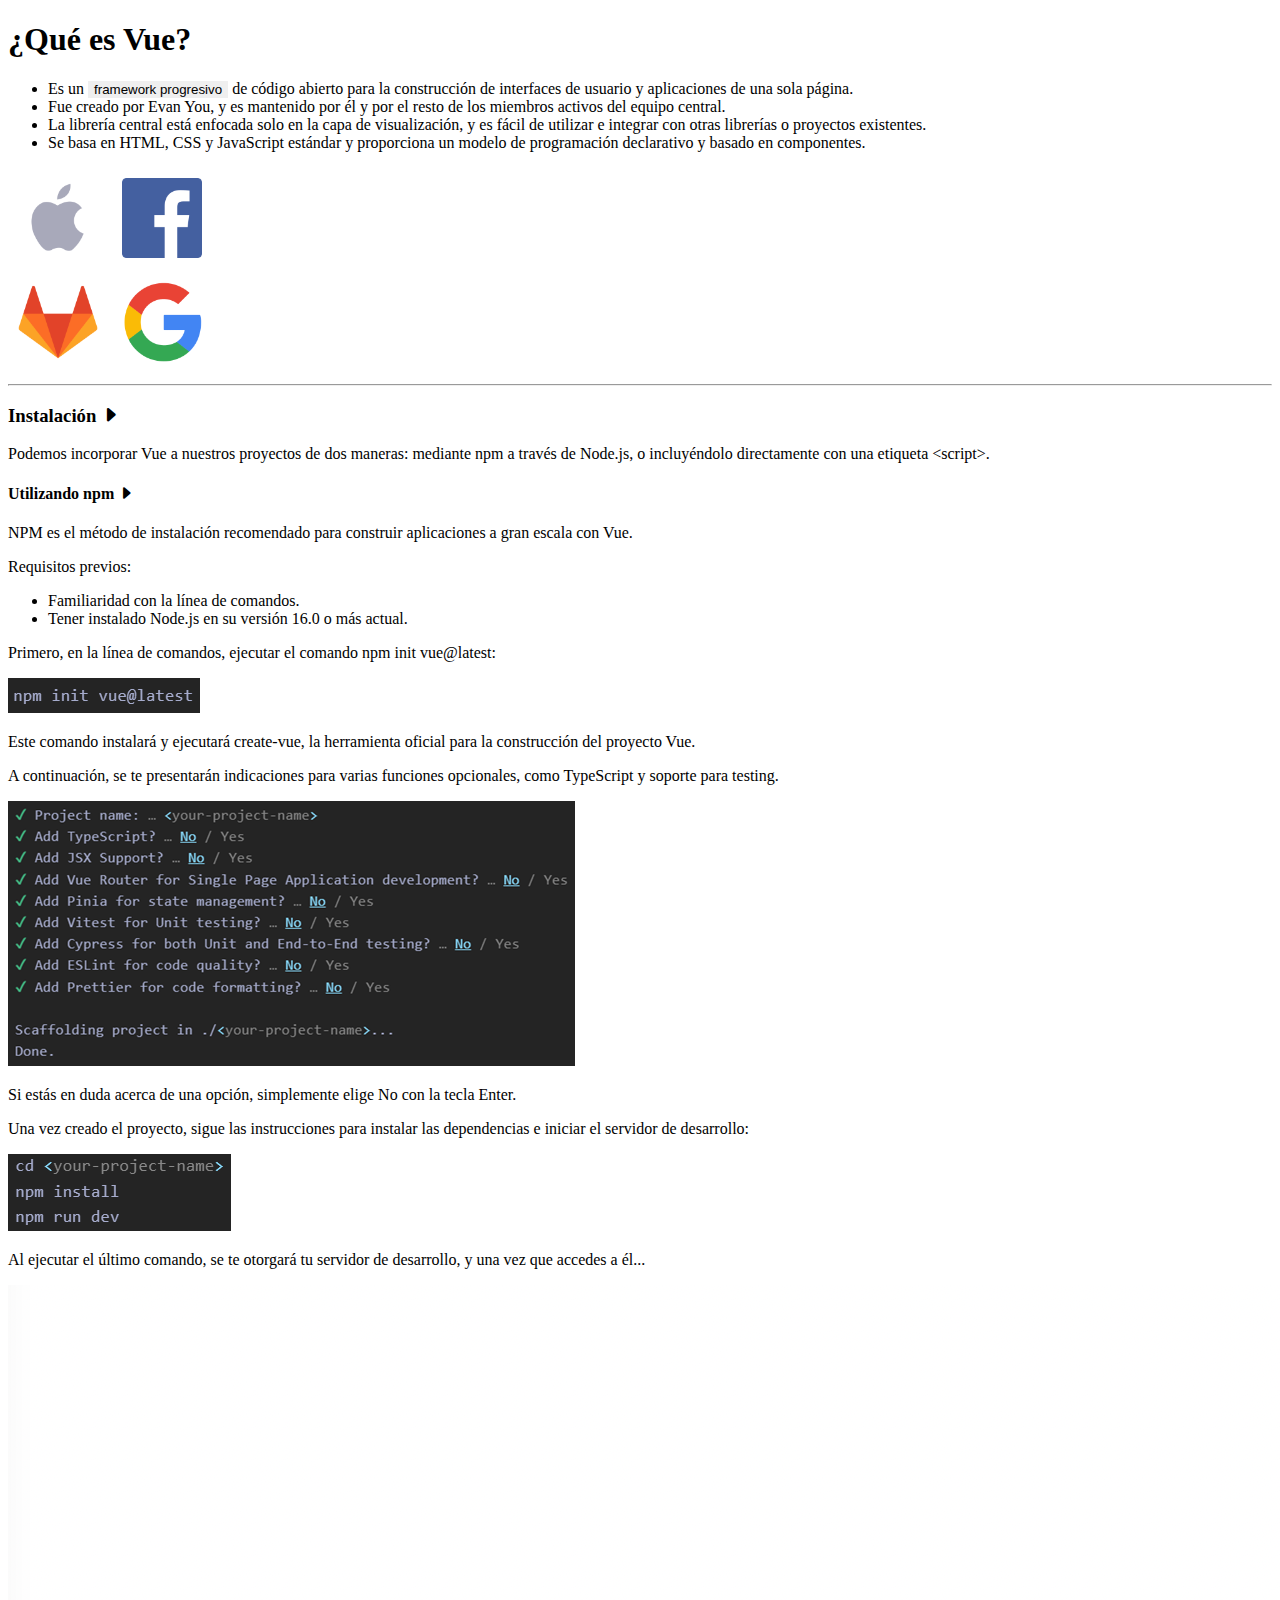
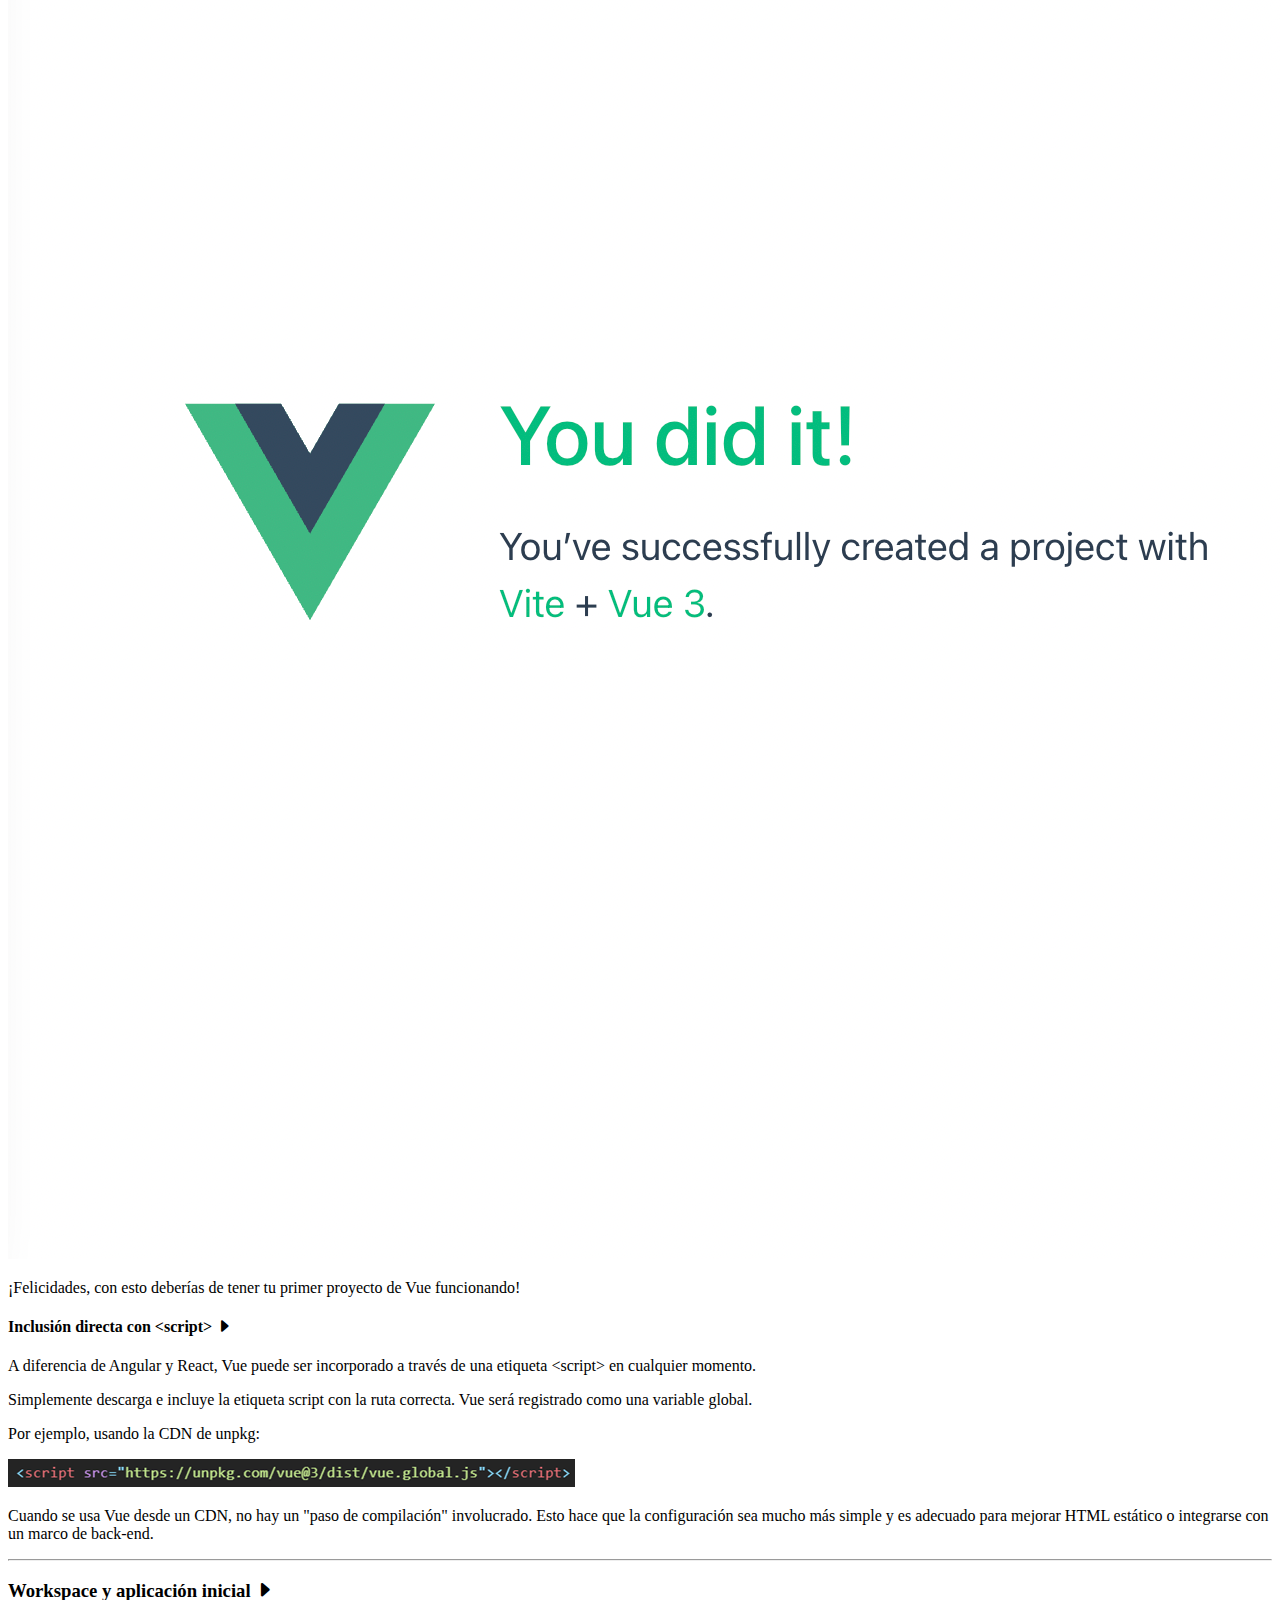
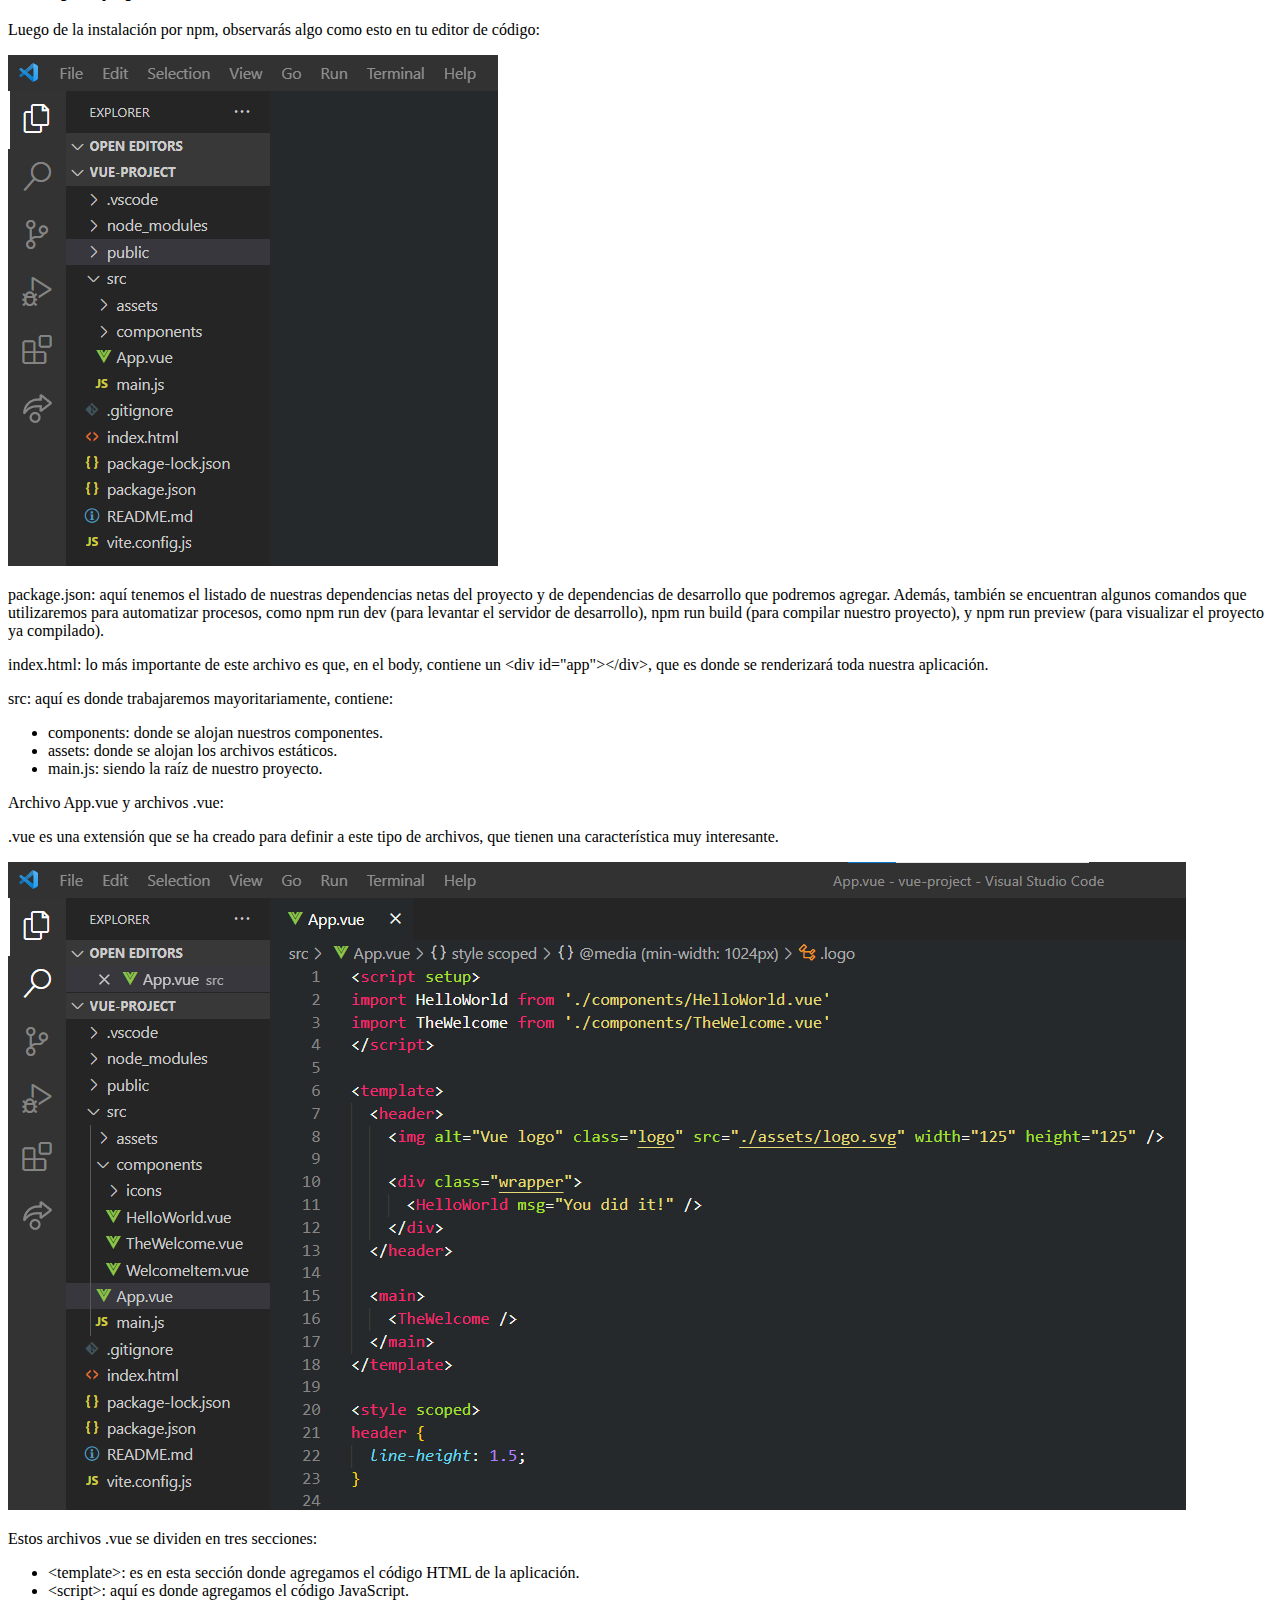
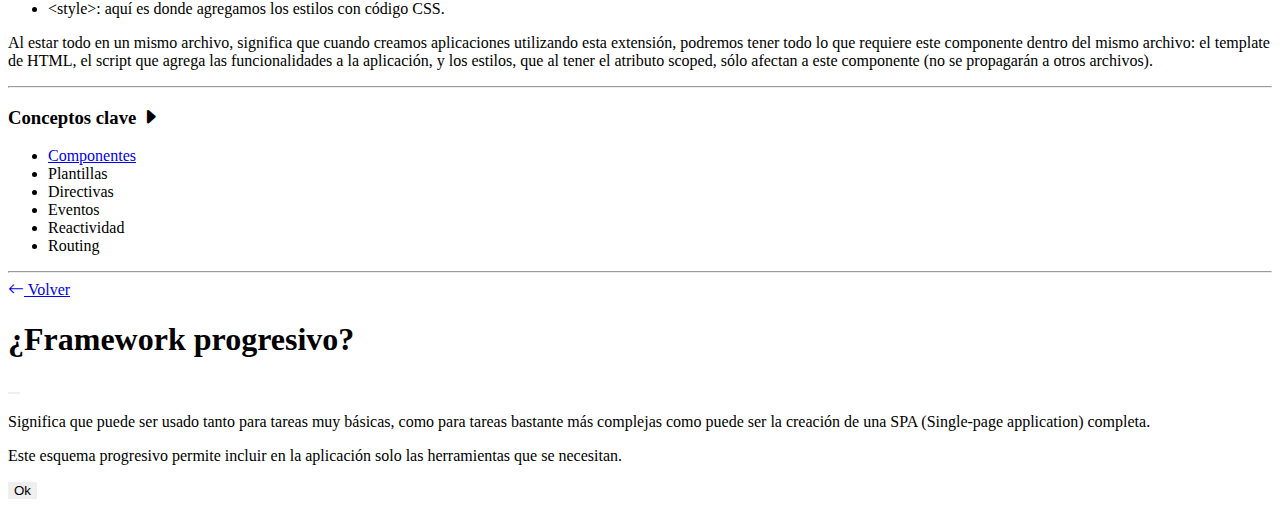
==== vue.html @ 747d7495 "update" ====
<!DOCTYPE html>
<html lang="en">

<head>
    <meta charset="UTF-8">
    <meta http-equiv="X-UA-Compatible" content="IE=edge">
    <meta name="viewport" content="width=device-width, initial-scale=1.0">
    <link href="https://cdn.jsdelivr.net/npm/bootstrap@5.2.2/dist/css/bootstrap.min.css" rel="stylesheet"
        integrity="sha384-Zenh87qX5JnK2Jl0vWa8Ck2rdkQ2Bzep5IDxbcnCeuOxjzrPF/et3URy9Bv1WTRi" crossorigin="anonymous">

    <link href="styles/style.css" rel="stylesheet">
    <link rel="stylesheet" href="https://cdn.jsdelivr.net/npm/bootstrap-icons@1.9.1/font/bootstrap-icons.css">
    <title>Vue</title>
</head>

<body class="bg-dark text-light">
    <div class="container p-4">
        <div class="row">
            <h1 class="text-danger mb-4">¿Qué es Vue?</h1>

            <div class="col">
                <ul>
                    <li>
                        Es un <button type="button" class="fw-bold btn-link bg-dark link-danger" data-bs-toggle="modal"
                            data-bs-target="#frameworkProgresivo">framework progresivo</button><span
                            class="text-danger"></span> de código abierto para la
                        construcción de interfaces de usuario y
                        aplicaciones de una sola página.
                    </li>
                    <li>
                        Fue creado por Evan You, y es mantenido por él y por el resto de los miembros activos del
                        equipo central.
                    </li>
                    <li>
                        La librería central está enfocada solo en la capa de visualización, y es fácil de utilizar e
                        integrar con otras librerías o proyectos existentes.
                    </li>
                    <li>
                        Se basa en HTML, CSS y JavaScript estándar y proporciona un <span class="text-danger">modelo de
                            programación
                            declarativo</span> y <span class="text-danger">basado en componentes</span>.
                    </li>
                </ul>
            </div>
            <div class="col-4 mb-2 text-center site-logos">
                <div class="col">
                    <img src="img/vue_apple.png">
                    <img src="img/react_facebook.png">
                </div>
                <div class="col">
                    <img src="img/vue_gitlab.png">
                    <img src="img/vue_google.png">
                </div>
            </div>
            <hr>
            <div class="row">
                <div class="col">
                    <h3 class="text-danger">Instalación <span onclick="changeIcon(this)"
                            class="bi bi-caret-right-fill text-white" data-bs-toggle="collapse"
                            data-bs-target="#instalacion" aria-expanded="false" aria-controls="instalacion"></span>
                    </h3>
                    <div class="collapse" id="instalacion">
                        <p>Podemos incorporar Vue a nuestros proyectos de dos maneras: mediante npm a través de
                            Node.js, o incluyéndolo directamente con una etiqueta &ltscript&gt.</p>
                        <div class="list-group">
                            <div class="list-group-item bg-dark text-light border-light border-opacity-50">
                                <h4>Utilizando npm <span onclick="changeIcon(this)"
                                        class="bi bi-caret-right-fill text-white" data-bs-toggle="collapse"
                                        data-bs-target="#npm" aria-expanded="false" aria-controls="npm"></span></h4>
                                <div class="collapse" id="npm">
                                    <p>NPM es el método de instalación recomendado para construir aplicaciones a
                                        gran
                                        escala
                                        con
                                        Vue.</p>
                                    <p>Requisitos previos:</p>
                                    <ul>
                                        <li>Familiaridad con la línea de comandos.</li>
                                        <li>Tener instalado Node.js en su versión 16.0 o más actual.</li>
                                    </ul>
                                    <p class="mt-5">Primero, en la línea de comandos, ejecutar el comando <span
                                            class="text-success">npm init vue@latest</span>:</p>
                                    <img class="mb-3 rounded border border-danger" src="img/vueinstallation1.png">
                                    <p>Este comando instalará y ejecutará create-vue, la herramienta oficial para la
                                        construcción del proyecto Vue.</p>
                                    <p class="mt-5">A continuación, se te presentarán indicaciones para varias
                                        funciones
                                        opcionales, como TypeScript y soporte para testing.</p>
                                    <img class="mb-3 rounded border border-danger" src="img/vueinstallation2.png">
                                    <p>Si estás en duda acerca de una opción, simplemente elige <span
                                            class="fst-italic">No</span> con la tecla Enter.</p>
                                    <p class="mt-5">Una vez creado el proyecto, sigue las instrucciones para
                                        instalar
                                        las
                                        dependencias e iniciar el servidor de desarrollo:</p>
                                    <img class="mb-3 rounded border border-danger" src="img/vueinstallation3.png"
                                        alt="">
                                    <p>Al ejecutar el último comando, se te otorgará tu servidor de desarrollo, y una
                                        vez que accedes a él...</p>
                                    <img class="mb-3 w-50 rounded border border-danger" src="img/vueinstallation5.png"
                                        alt="">
                                    <p>¡Felicidades, con esto deberías de tener tu primer proyecto de Vue funcionando!
                                    </p>
                                </div>
                            </div>
                            <div class="list-group-item bg-dark text-light border-light border-opacity-50">
                                <h4>Inclusión directa con &ltscript&gt <span onclick="changeIcon(this)"
                                        class="bi bi-caret-right-fill text-white" data-bs-toggle="collapse"
                                        data-bs-target="#tag" aria-expanded="false" aria-controls="tag"></span></h4>
                                <div class="collapse" id="tag">
                                    <p>A diferencia de Angular y React, Vue puede ser incorporado a través de una
                                        etiqueta
                                        &ltscript&gt en cualquier momento.</p>
                                    <p>Simplemente descarga e incluye la etiqueta script con la ruta correcta. Vue
                                        será
                                        registrado como una variable global.</p>
                                    <p>Por ejemplo, usando la CDN de unpkg:</p>
                                    <img class="mb-3 rounded border border-danger" src="img/vueinstallation4.png"
                                        alt="">
                                    <p>Cuando se usa Vue desde un CDN, no hay un "paso de compilación" involucrado.
                                        Esto
                                        hace que la configuración sea mucho más simple y es adecuado para mejorar
                                        HTML
                                        estático o integrarse con un marco de back-end.</p>
                                </div>
                            </div>
                        </div>
                    </div>
                    <hr>
                    <h3 class="text-danger">Workspace y aplicación inicial <span onclick="changeIcon(this)"
                            class="bi bi-caret-right-fill text-white" data-bs-toggle="collapse"
                            data-bs-target="#workspace-inicial" aria-expanded="false"
                            aria-controls="workspace-inicial"></span>
                    </h3>
                    <div class="collapse" id="workspace-inicial">
                        <p class="mt-3 text-center fs-5">Luego de la instalación por npm, observarás algo como esto en
                            tu editor de código:</p>
                        <div class="row align-items-center mt-4">
                            <div class="col-6 d-flex justify-content-end">
                                <img class="w-75 rounded border border-danger" src="img/vueworkspace1.png">
                            </div>
                            <div class="col-4">
                                <p><span class="text-danger fw-bold">package.json:</span> aquí tenemos el listado de
                                    nuestras dependencias netas del proyecto y de dependencias de desarrollo que
                                    podremos agregar. Además, también se encuentran
                                    algunos comandos que utilizaremos para automatizar procesos, como <span
                                        class="text-success">npm run dev</span> (para levantar el servidor de
                                    desarrollo),
                                    <span class="text-success">npm run build</span> (para compilar nuestro proyecto), y
                                    <span class="text-success">npm run preview</span> (para visualizar
                                    el proyecto ya compilado).
                                </p>
                                <p><span class="text-danger fw-bold">index.html:</span> lo más importante de este
                                    archivo es que, en el body, contiene un
                                    &ltdiv id="app"&gt&lt/div&gt, que es donde se renderizará toda nuestra aplicación.
                                </p>
                                <p><span class="text-danger fw-bold">src:</span> aquí es donde trabajaremos
                                    mayoritariamente, contiene:</p>
                                <ul>
                                    <li><span class="text-danger fw-bold">components: </span>donde se alojan nuestros
                                        componentes.</li>
                                    <li><span class="text-danger fw-bold">assets: </span>donde se alojan los archivos
                                        estáticos.</li>
                                    <li><span class="text-danger fw-bold">main.js: </span>siendo la raíz de nuestro
                                        proyecto.</li>
                                </ul>
                            </div>
                            <p class="mt-5 fs-5 text-center">Archivo <span class="text-danger fw-bold">App.vue</span> y
                                archivos .vue:
                            </p>
                            <p class="text-center">.vue es una extensión que se ha creado para definir a este tipo de
                                archivos, que tienen
                                una característica muy interesante.</p>
                            <div class="d-flex justify-content-center">
                                <img class="w-75 rounded border border-danger" src="img/vueworkspace4.png">
                            </div>
                            <p class="mt-3 text-center">Estos archivos .vue se dividen en tres secciones:</p>
                            <div class="mx-2">
                                <ul>
                                    <li><span class="text-danger fw-bold">&lttemplate&gt</span>: es en esta sección
                                        donde
                                        agregamos el código HTML de la aplicación.
                                    </li>
                                    <li><span class="text-danger fw-bold">&ltscript&gt</span>: aquí es donde agregamos
                                        el
                                        código JavaScript.</li>
                                    <li><span class="text-danger fw-bold">&ltstyle&gt</span>: aquí es donde agregamos
                                        los
                                        estilos con código CSS.</li>
                                </ul>
                                <p>Al estar todo en un mismo archivo, significa que cuando creamos aplicaciones
                                    utilizando
                                    esta extensión, podremos tener todo lo que requiere este componente dentro del mismo
                                    archivo: el template de HTML, el script que agrega las funcionalidades a la
                                    aplicación,
                                    y los estilos, que al tener el atributo <span class="text-success">scoped</span>,
                                    sólo afectan a este componente (no se propagarán a otros
                                    archivos).
                                </p>
                            </div>
                        </div>
                    </div>
                    <hr>
                    <h3 class="text-danger">Conceptos clave <span onclick="changeIcon(this)"
                            class="bi bi-caret-right-fill text-white" data-bs-toggle="collapse"
                            data-bs-target="#conceptos-clave" aria-expanded="false"
                            aria-controls="conceptos-clave"></span>
                    </h3>
                    <div class="collapse" id="conceptos-clave">
                        <ul>
                            <li class="text-danger fw-bold"><a class="link-danger"
                                    href="vue_componentes.html">Componentes</a></li>
                            <li class="text-danger fw-bold">Plantillas</li>
                            <li class="text-danger fw-bold">Directivas</li>
                            <li class="text-danger fw-bold">Eventos</li>
                            <li class="text-danger fw-bold">Reactividad</li>
                            <li class="text-danger fw-bold">Routing</li>
                        </ul>
                    </div>
                    <hr>
                </div>
            </div>
        </div>
        <div class="row mt-5 pt-5">
            <div class="col">
                <a class="text-decoration-none text-success bi bi-arrow-left fs-3" href="index.html"> Volver</a>
            </div>
        </div>
    </div>
    </div>
    <div class="modal fade" id="frameworkProgresivo" tabindex="-1" aria-labelledby="frameworkProgresivoLabel"
        aria-hidden="true">
        <div class="modal-dialog">
            <div class="modal-content  bg-dark">
                <div class="modal-header">
                    <h1 class="modal-title fs-5" id="frameworkProgresivoLabel">¿Framework progresivo?</h1>
                    <button type="button" class="btn-close" data-bs-dismiss="modal" aria-label="Close"></button>
                </div>
                <div class="modal-body">
                    <p>Significa que puede ser usado <span class="text-danger fw-bold">tanto para
                            tareas muy básicas, como para tareas
                            bastante más complejas</span> como puede ser la creación de una SPA
                        (Single-page application) completa.</p>
                    <p>Este esquema progresivo permite incluir en la aplicación
                        <span class="text-danger fw-bold">solo las herramientas que se necesitan.</span>
                    </p>
                </div>
                <div class="modal-footer">
                    <button type="button" class="btn btn-outline-danger" data-bs-dismiss="modal">Ok</button>
                </div>
            </div>
        </div>
    </div>
    <script src="https://cdn.jsdelivr.net/npm/bootstrap@5.2.2/dist/js/bootstrap.bundle.min.js"
        integrity="sha384-OERcA2EqjJCMA+/3y+gxIOqMEjwtxJY7qPCqsdltbNJuaOe923+mo//f6V8Qbsw3"
        crossorigin="anonymous"></script>
    <script src="js/script.js"></script>
</body>

</html>
---- styles/style.css ----
button{
    outline: none;
    box-shadow: none;
    border: none;
}

.framework-icon:hover{
    transform: scale(1.5);
    transition: 0.5s ease-in, 0.5s ease-out;
}
.contenedorStats img{
    width: 30em;
    height: 40em;
}
.collapsing{
    transition: 0.5s ease-in, 0.5s ease-out;
}

.site-logos img{
    margin: 10px;
    width: 80px;
    height:80px;
    object-fit: scale-down;
}
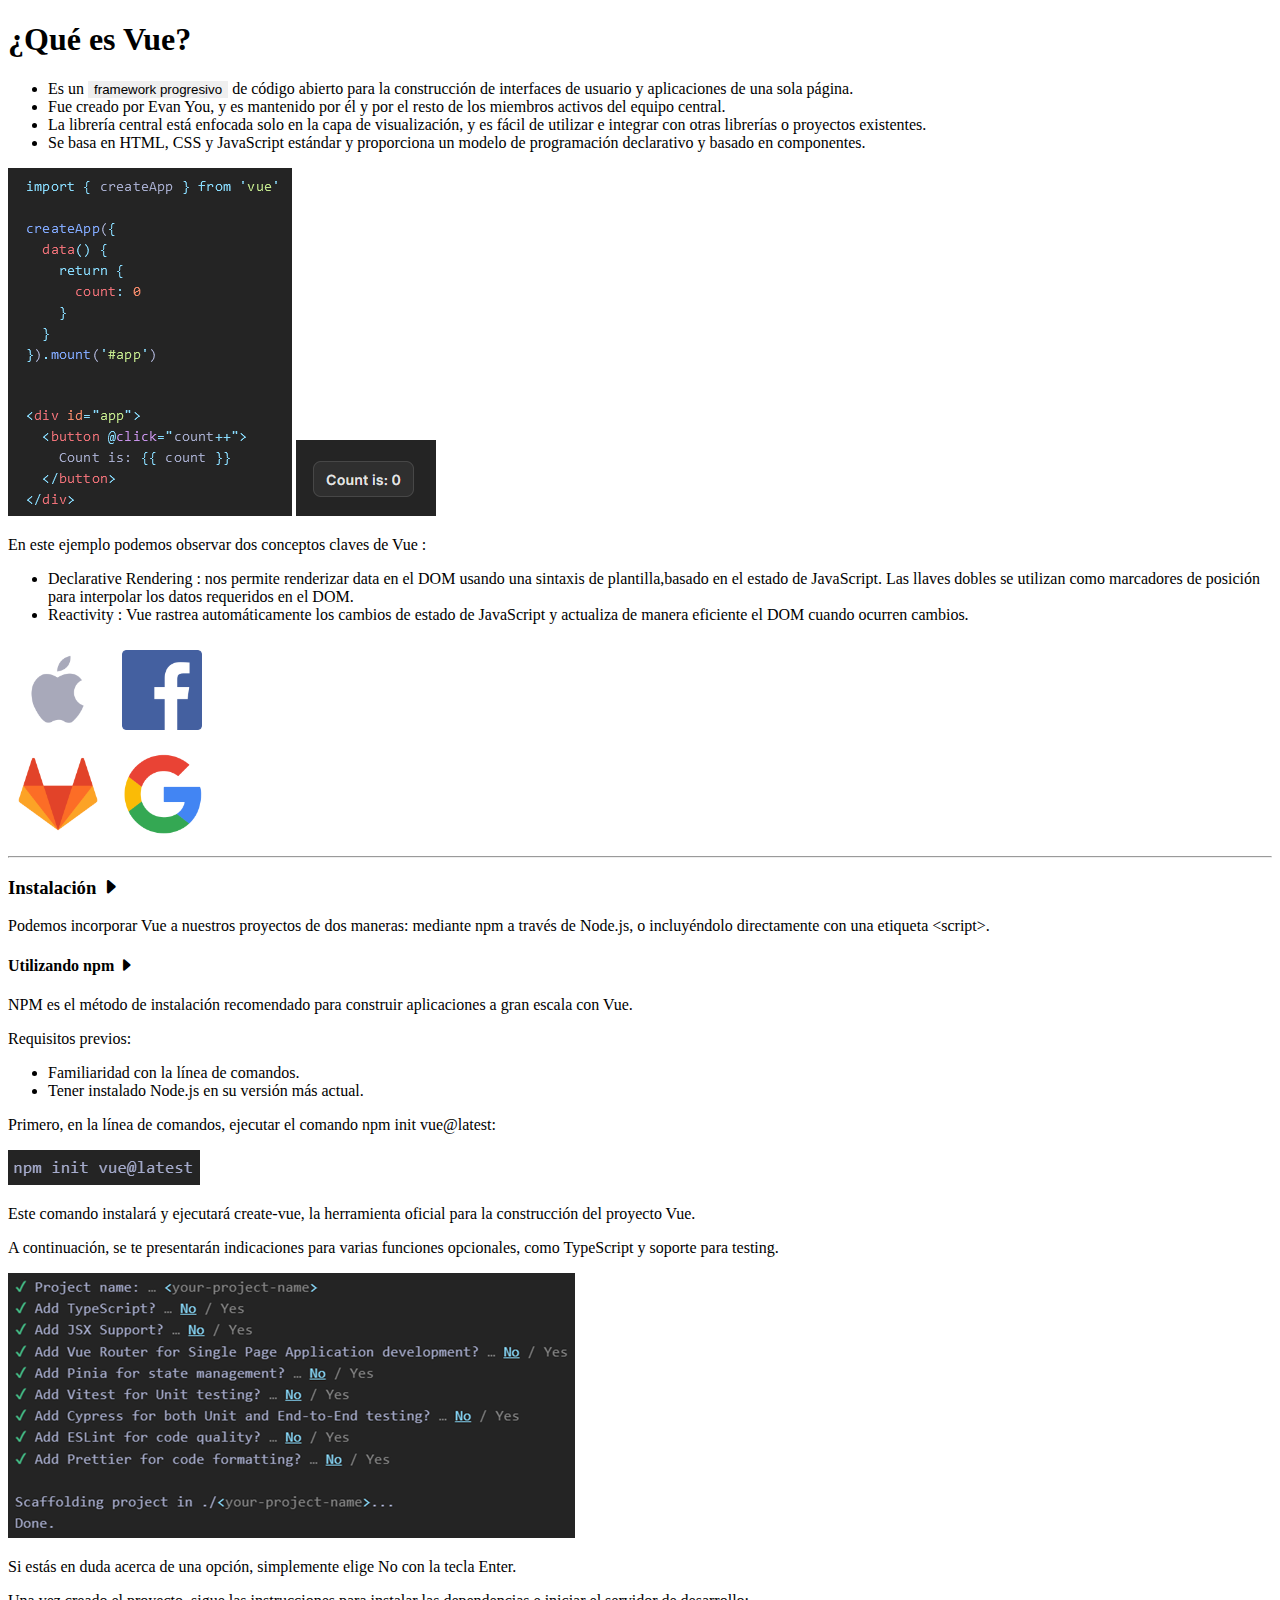
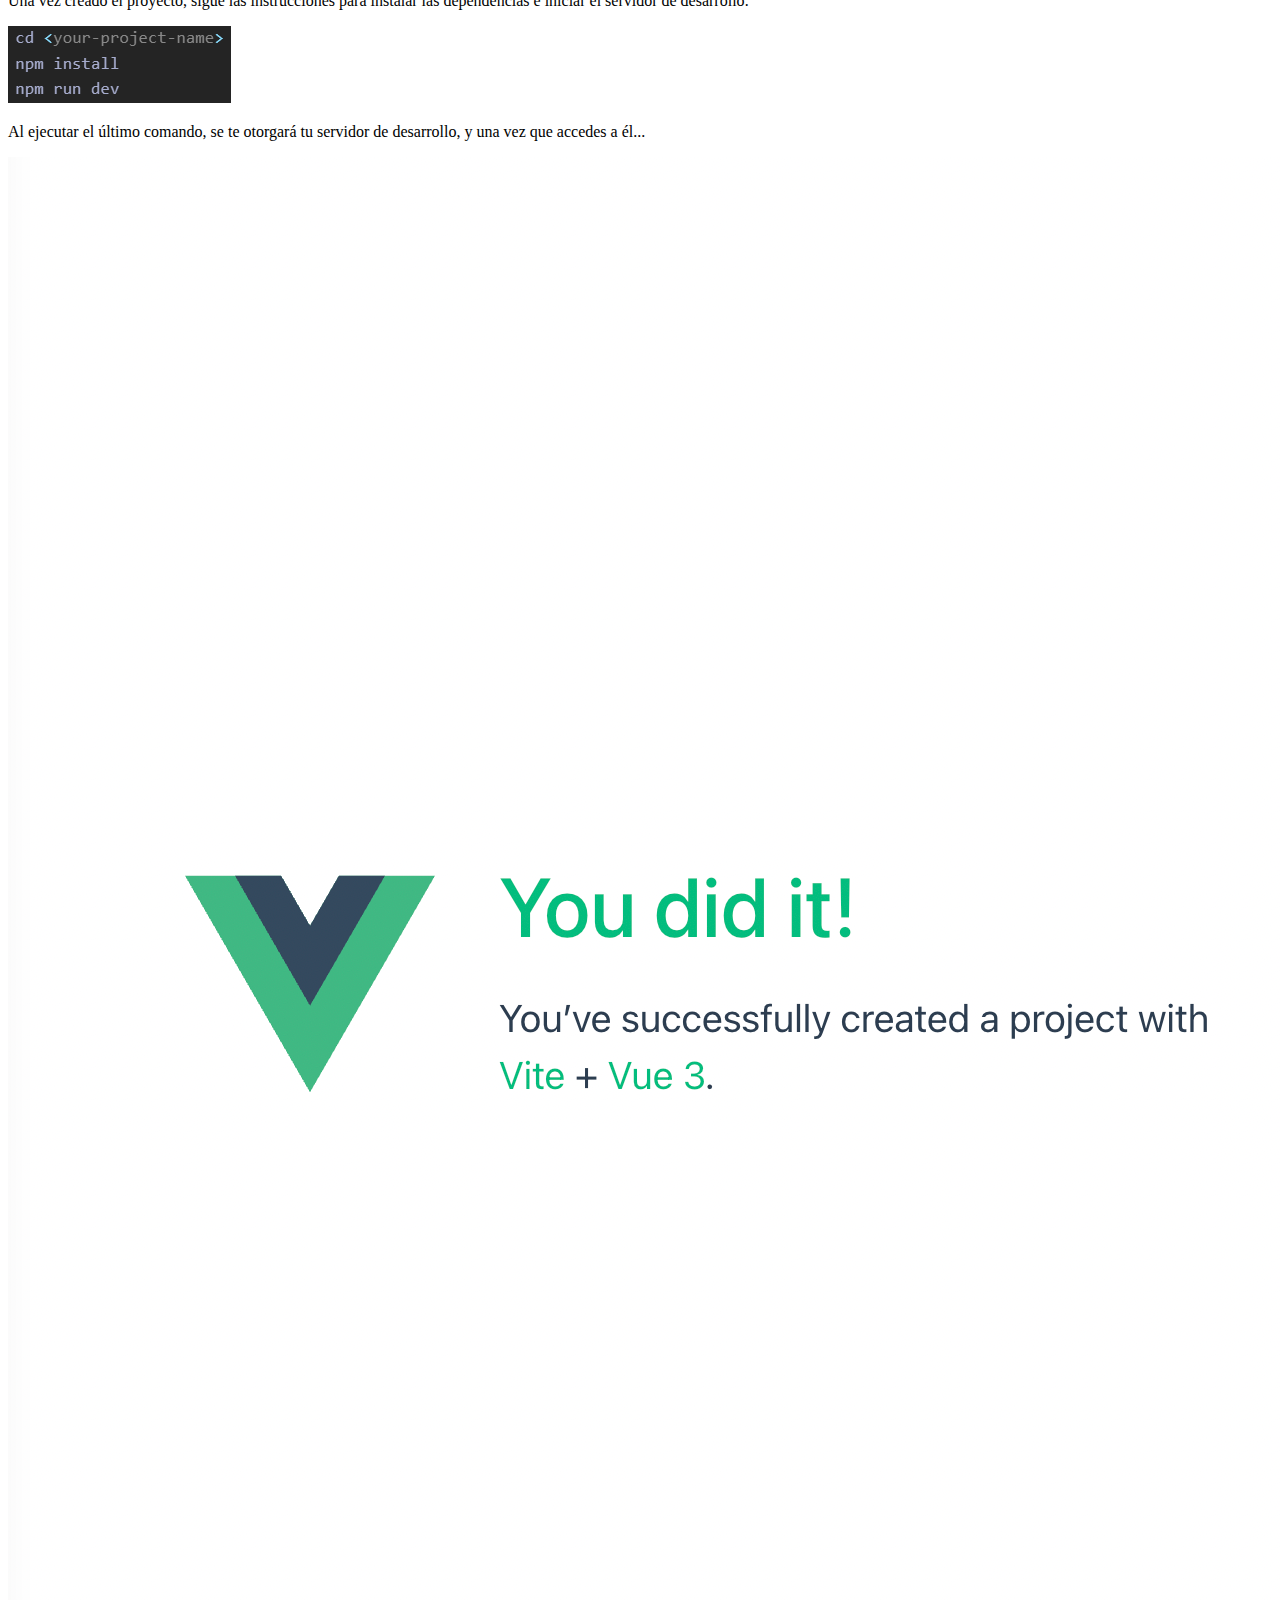
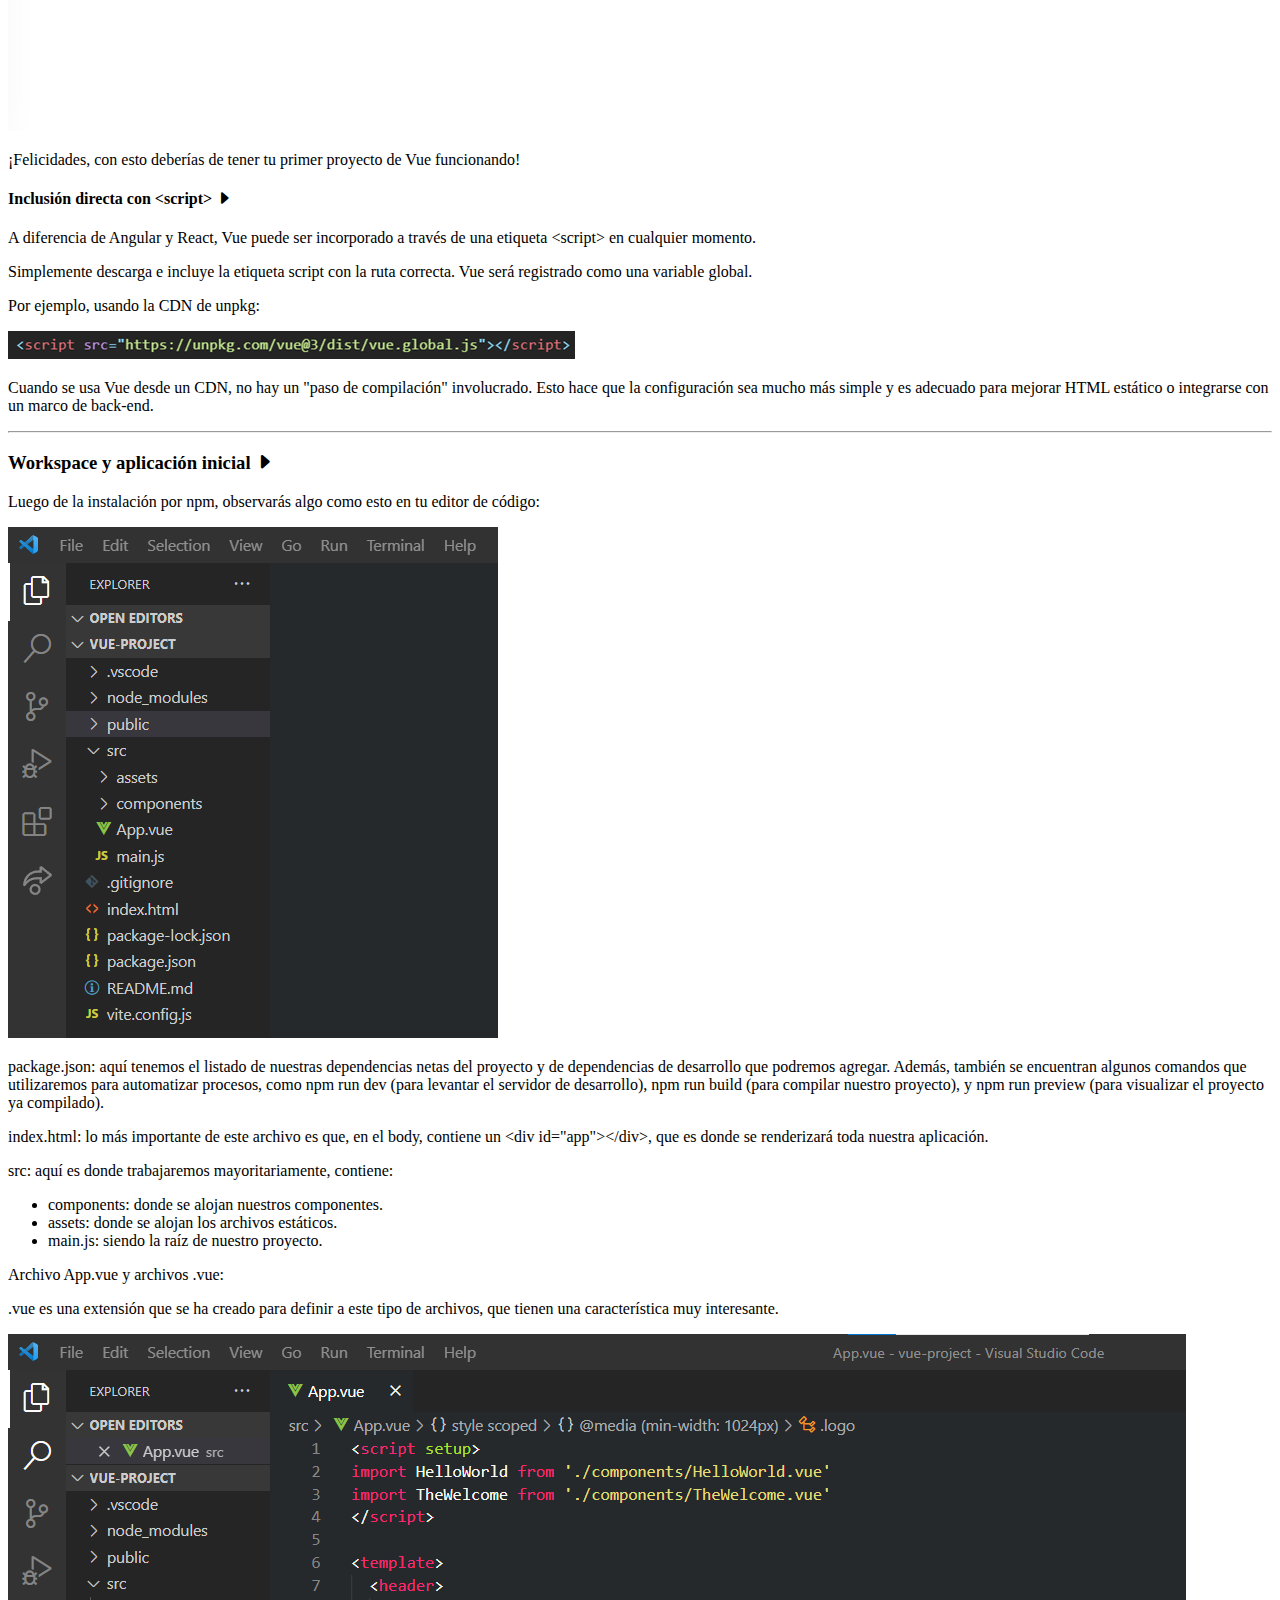
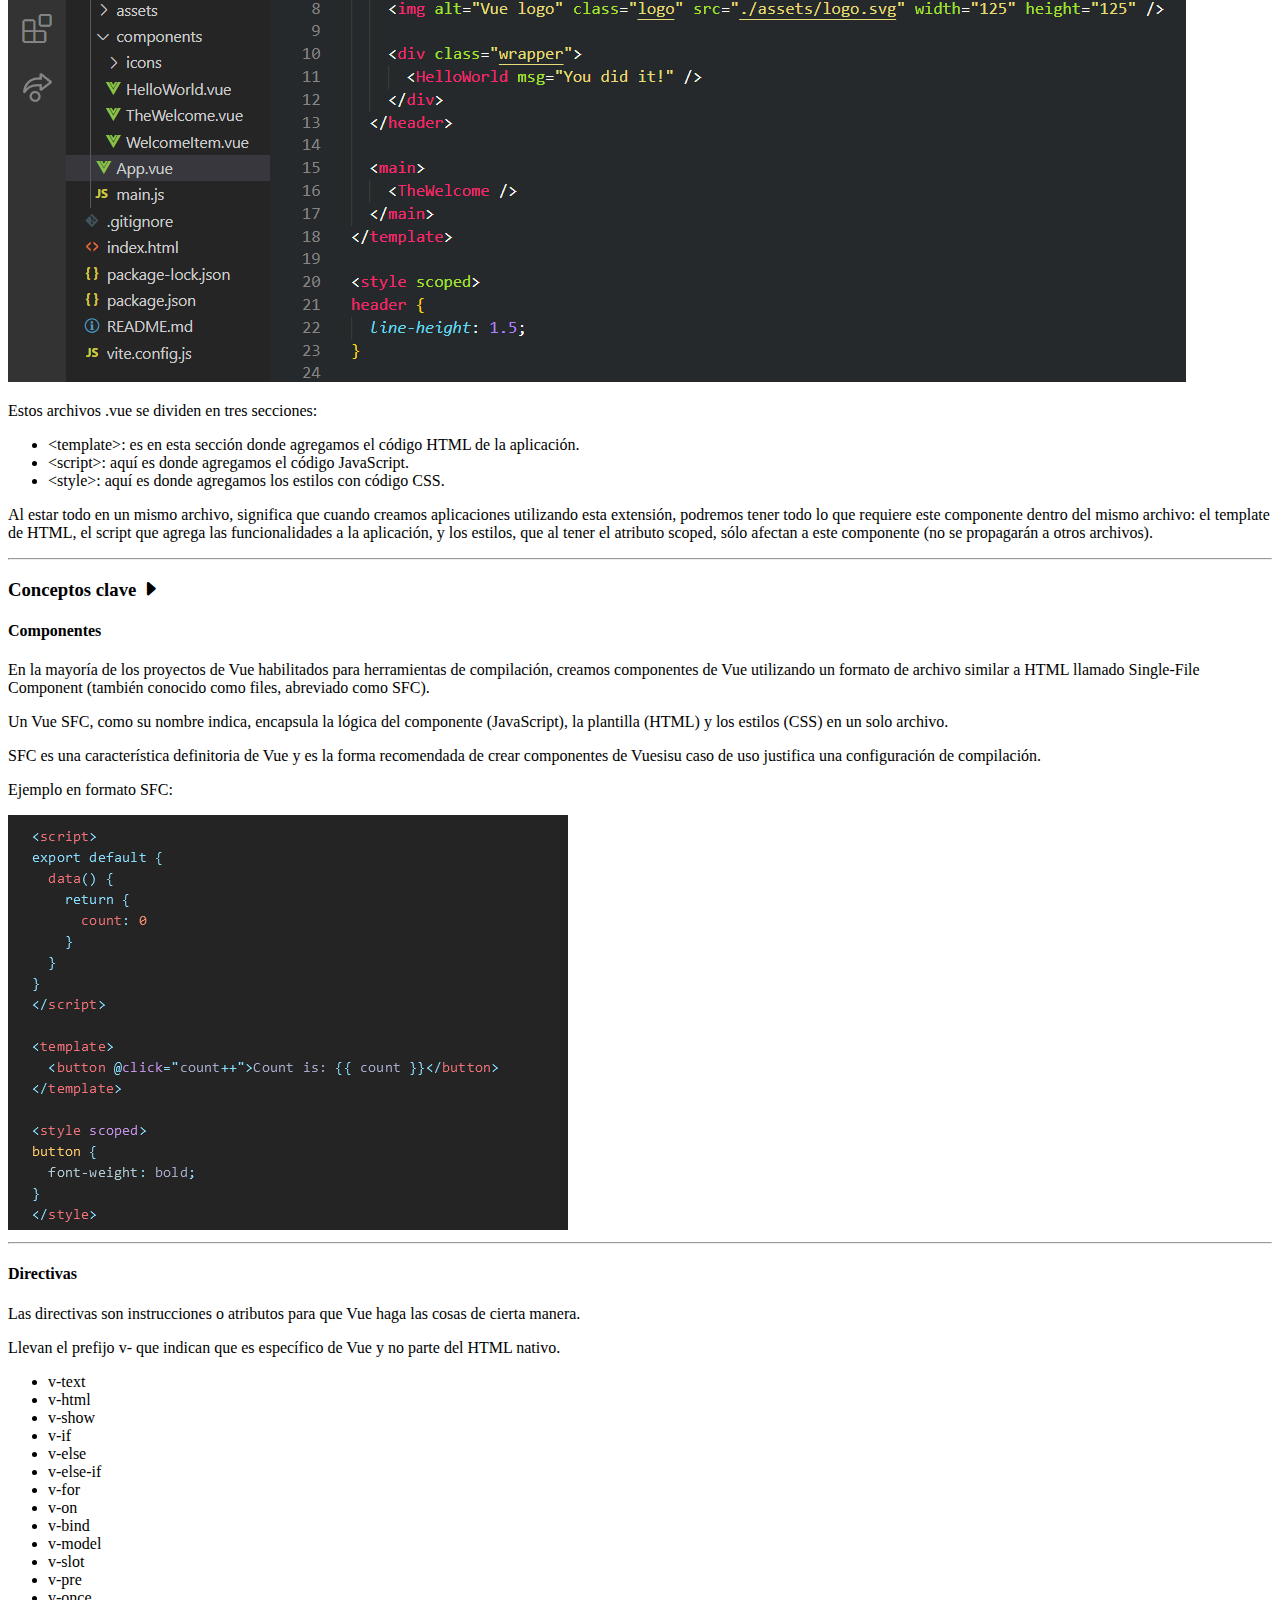
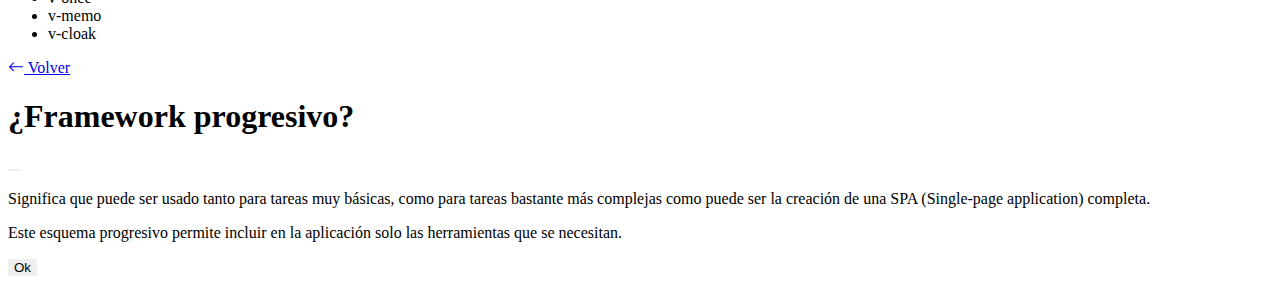
==== commit 23ff655b: "update directivas componentes" ====
--- a/vue.html
+++ b/vue.html
@@ -40,6 +40,16 @@
                             programación
                             declarativo</span> y <span class="text-danger">basado en componentes</span>.
                     </li>
+                </ul>
+                <img src="img/vue_ejemploMinimal1.PNG" class="mb-3 border rounded border-danger" alt="">
+                <img src="img/vue_ejemploMinimal2.PNG" class="border rounded border-danger" alt="">
+                <p>En este ejemplo podemos observar dos conceptos claves de <span class="fw-bold">Vue</span> :</p>
+                <ul>
+                    <li><span class="text-danger fw-bold">Declarative Rendering</span> : nos permite renderizar data en
+                        el DOM usando una sintaxis de plantilla,basado en el estado de JavaScript. Las llaves dobles se
+                        utilizan como marcadores de posición para interpolar los datos requeridos en el DOM. </li>
+                    <li><span class="text-danger fw-bold">Reactivity</span> : Vue rastrea automáticamente los cambios de
+                        estado de JavaScript y actualiza de manera eficiente el DOM cuando ocurren cambios. </li>
                 </ul>
             </div>
             <div class="col-4 mb-2 text-center site-logos">
@@ -76,7 +86,7 @@
                                     <p>Requisitos previos:</p>
                                     <ul>
                                         <li>Familiaridad con la línea de comandos.</li>
-                                        <li>Tener instalado Node.js en su versión 16.0 o más actual.</li>
+                                        <li>Tener instalado Node.js en su versión más actual.</li>
                                     </ul>
                                     <p class="mt-5">Primero, en la línea de comandos, ejecutar el comando <span
                                             class="text-success">npm init vue@latest</span>:</p>
@@ -207,17 +217,68 @@
                             aria-controls="conceptos-clave"></span>
                     </h3>
                     <div class="collapse" id="conceptos-clave">
-                        <ul>
+                        <!-- <ul>
                             <li class="text-danger fw-bold"><a class="link-danger"
                                     href="vue_componentes.html">Componentes</a></li>
                             <li class="text-danger fw-bold">Plantillas</li>
-                            <li class="text-danger fw-bold">Directivas</li>
+                            <li class="text-danger fw-bold"><a href="">Directivas</a> </li>
                             <li class="text-danger fw-bold">Eventos</li>
                             <li class="text-danger fw-bold">Reactividad</li>
                             <li class="text-danger fw-bold">Routing</li>
-                        </ul>
+                        </ul> -->
+                        <div class="container p-4">
+                            <div class="row">
+                                <div class="col">
+                                    <h4 class="text-center text-danger mt-2 mb-2">Componentes</h4>
+                                    <p>En la mayoría de los proyectos de Vue habilitados para herramientas de
+                                        compilación, creamos
+                                        componentes de Vue utilizando un formato de archivo similar a HTML llamado <span
+                                            class="text-primary">Single-File Component</span> (también conocido como
+                                        files, abreviado
+                                        como SFC). </p>
+                                    <p>Un Vue SFC, como su nombre indica, encapsula la lógica del componente
+                                        (JavaScript), la plantilla
+                                        (HTML) y los estilos (CSS) en un solo archivo.
+                                    </p>
+                                    <p>SFC es una característica definitoria de Vue y es la forma recomendada de crear
+                                        componentes de
+                                        Vuesisu caso de uso justifica una configuración de compilación.
+                                    </p>
+                                    <p>Ejemplo en formato SFC:</p>
+                                    <img src="img/vue_singleFileComponent.PNG" class="mb-2" alt="">
+                                </div>
+                            </div>
+                            <hr>
+                            <div class="row">
+                                <div class="col">
+                                    <h4 class="text-center text-danger mt-2 mb-2">Directivas</h4>
+                                    <p>Las directivas son instrucciones o atributos para que Vue haga las cosas de
+                                        cierta manera. </p>
+                                    <p>Llevan el prefijo <span class="fw-bold text-danger">v-</span> que indican que es
+                                        específico
+                                        de Vue y no parte del HTML nativo.</p>
+                                    <ul class="fw-bold">
+                                        <li>v-text</li>
+                                        <li>v-html</li>
+                                        <li>v-show</li>
+                                        <li>v-if</li>
+                                        <li>v-else</li>
+                                        <li>v-else-if</li>
+                                        <li>v-for</li>
+                                        <li>v-on</li>
+                                        <li>v-bind</li>
+                                        <li>v-model</li>
+                                        <li>v-slot</li>
+                                        <li>v-pre</li>
+                                        <li>v-once</li>
+                                        <li>v-memo</li>
+                                        <li>v-cloak</li>
+                                    </ul>
+                                </div>
+                            </div>
+                        </div>
                     </div>
-                    <hr>
+
                 </div>
             </div>
         </div>
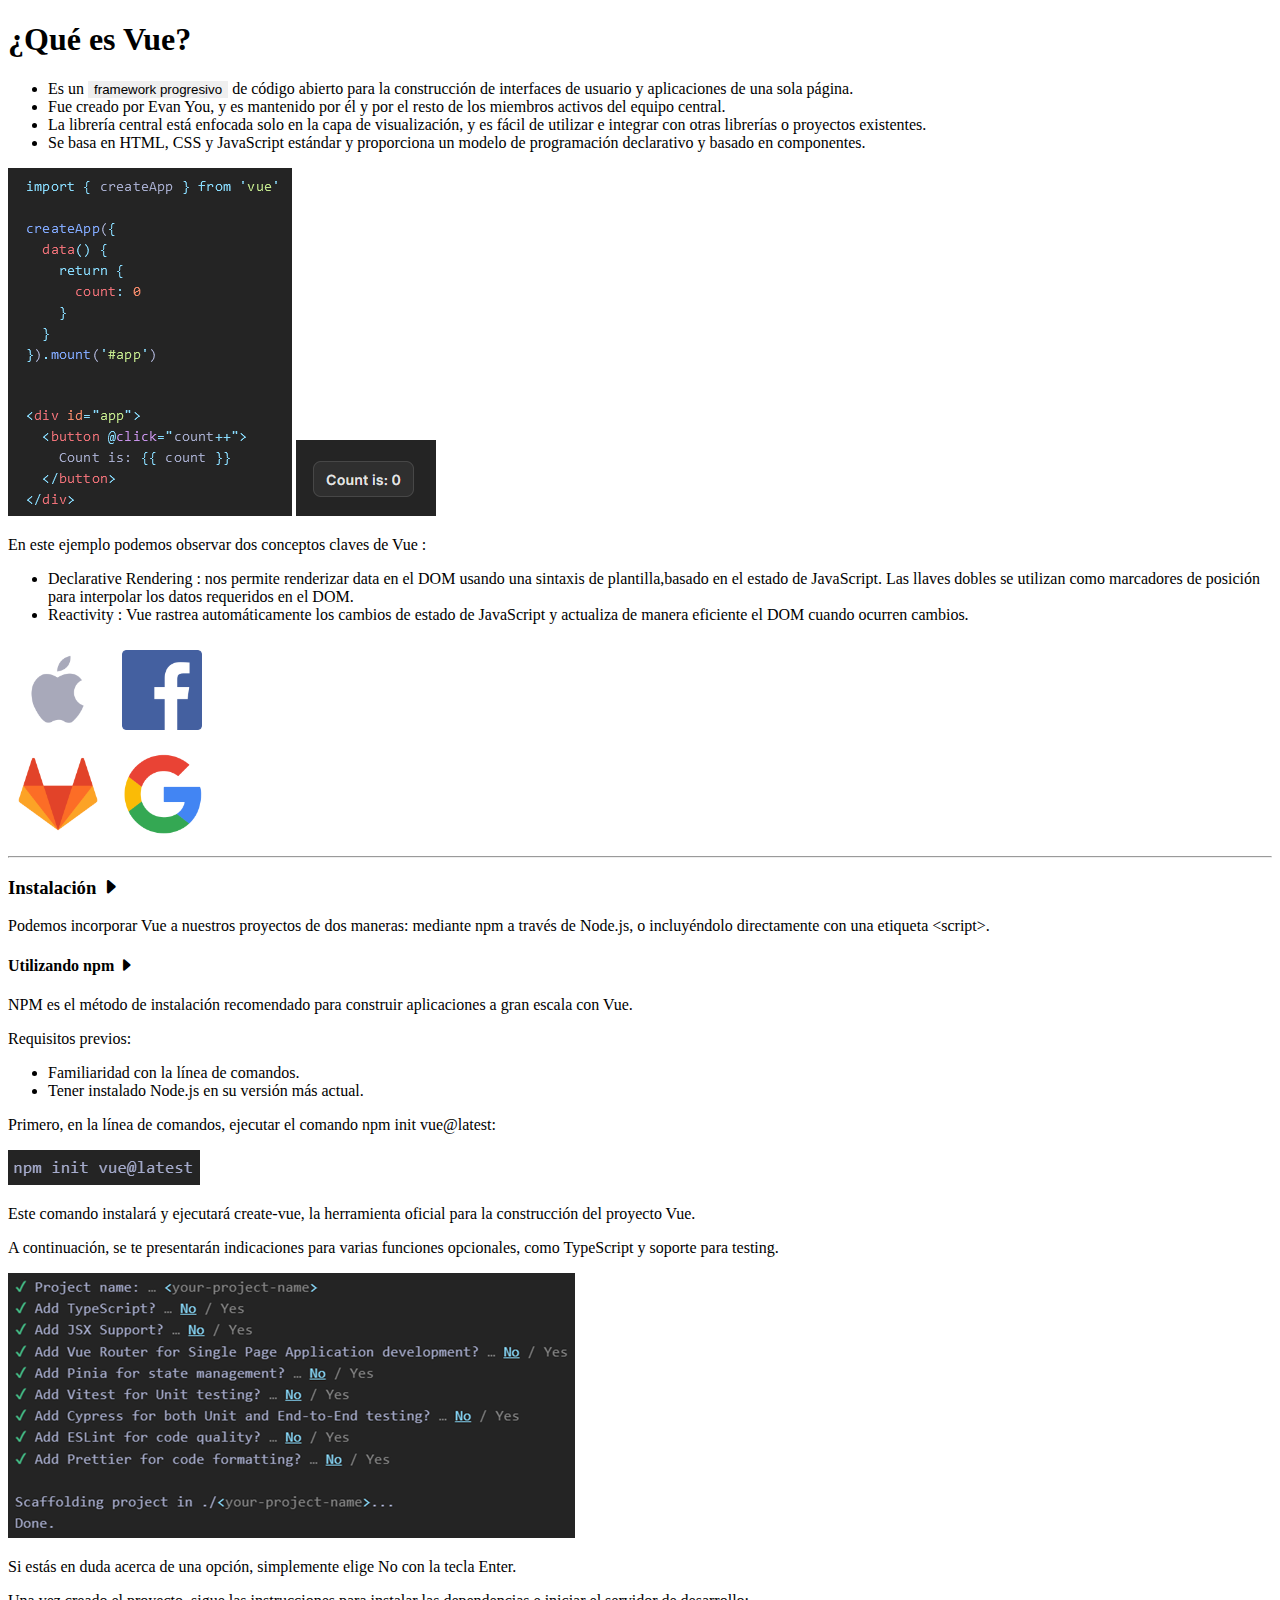
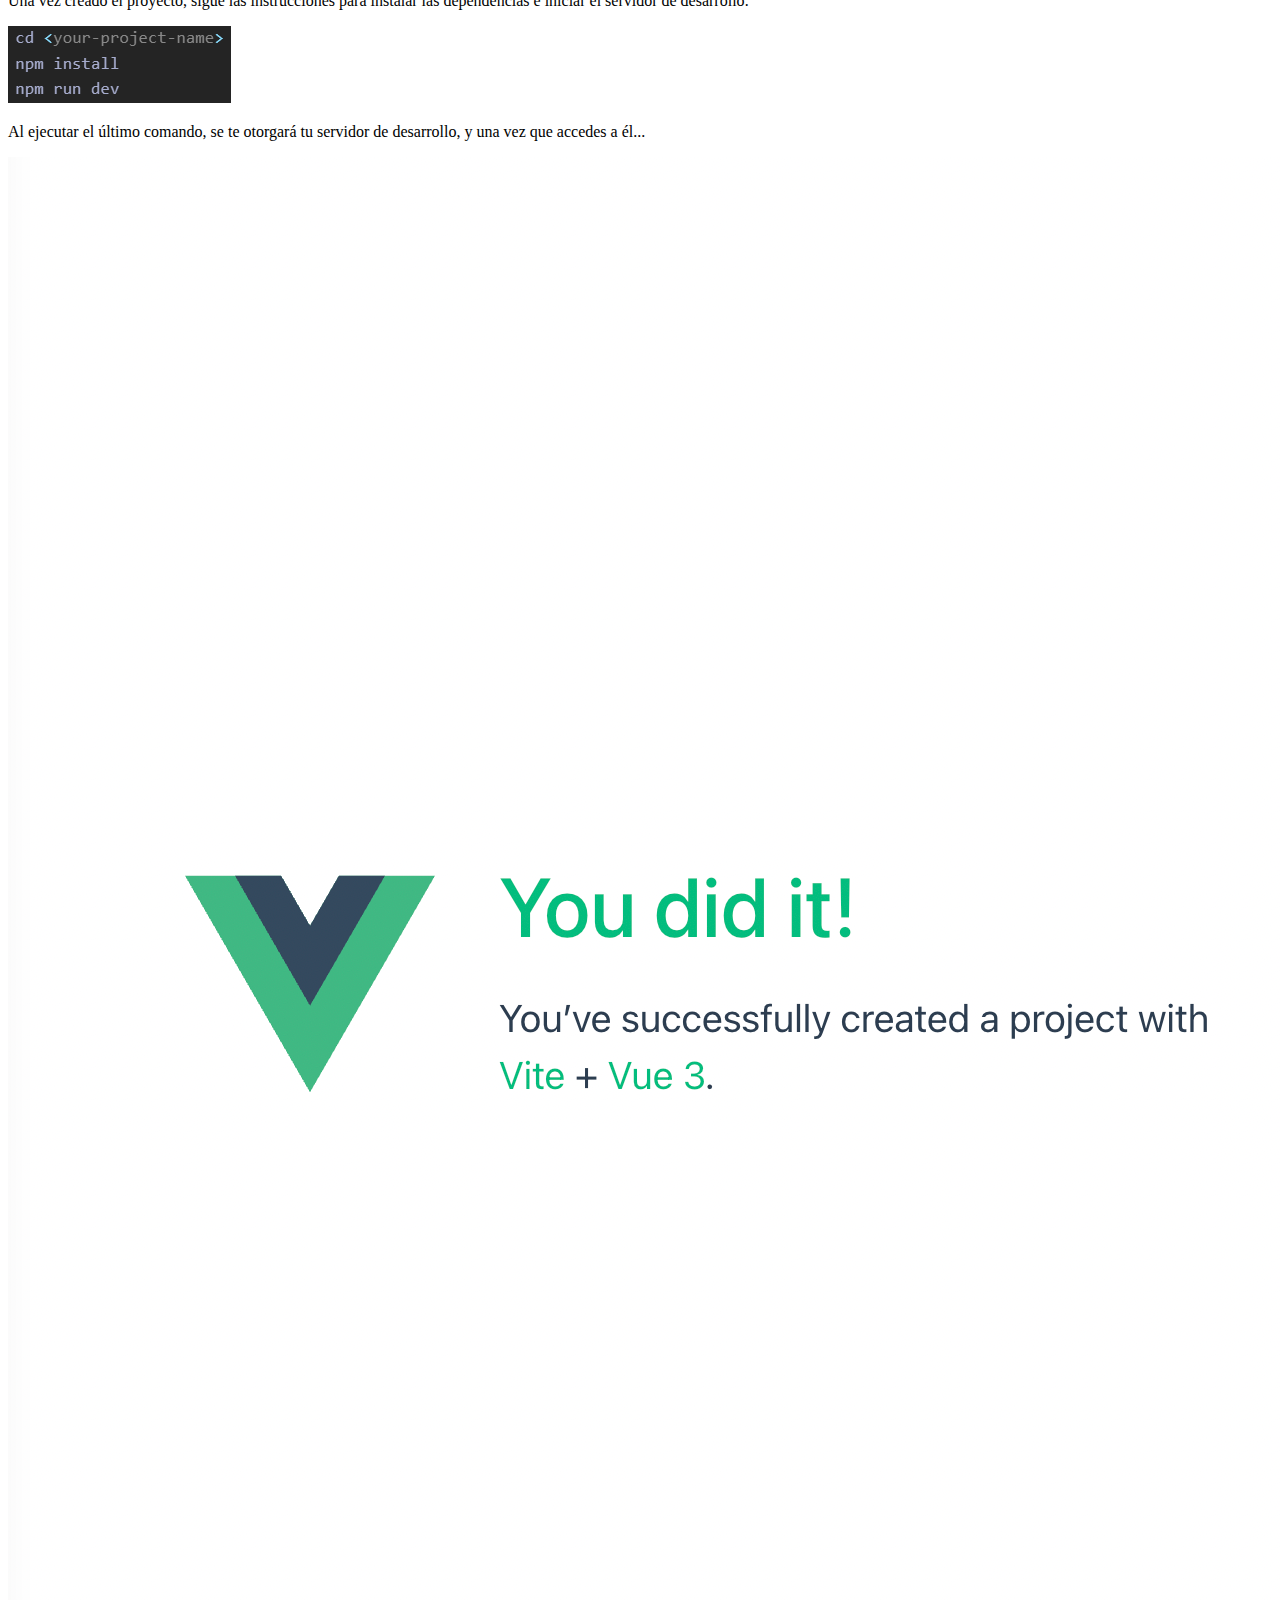
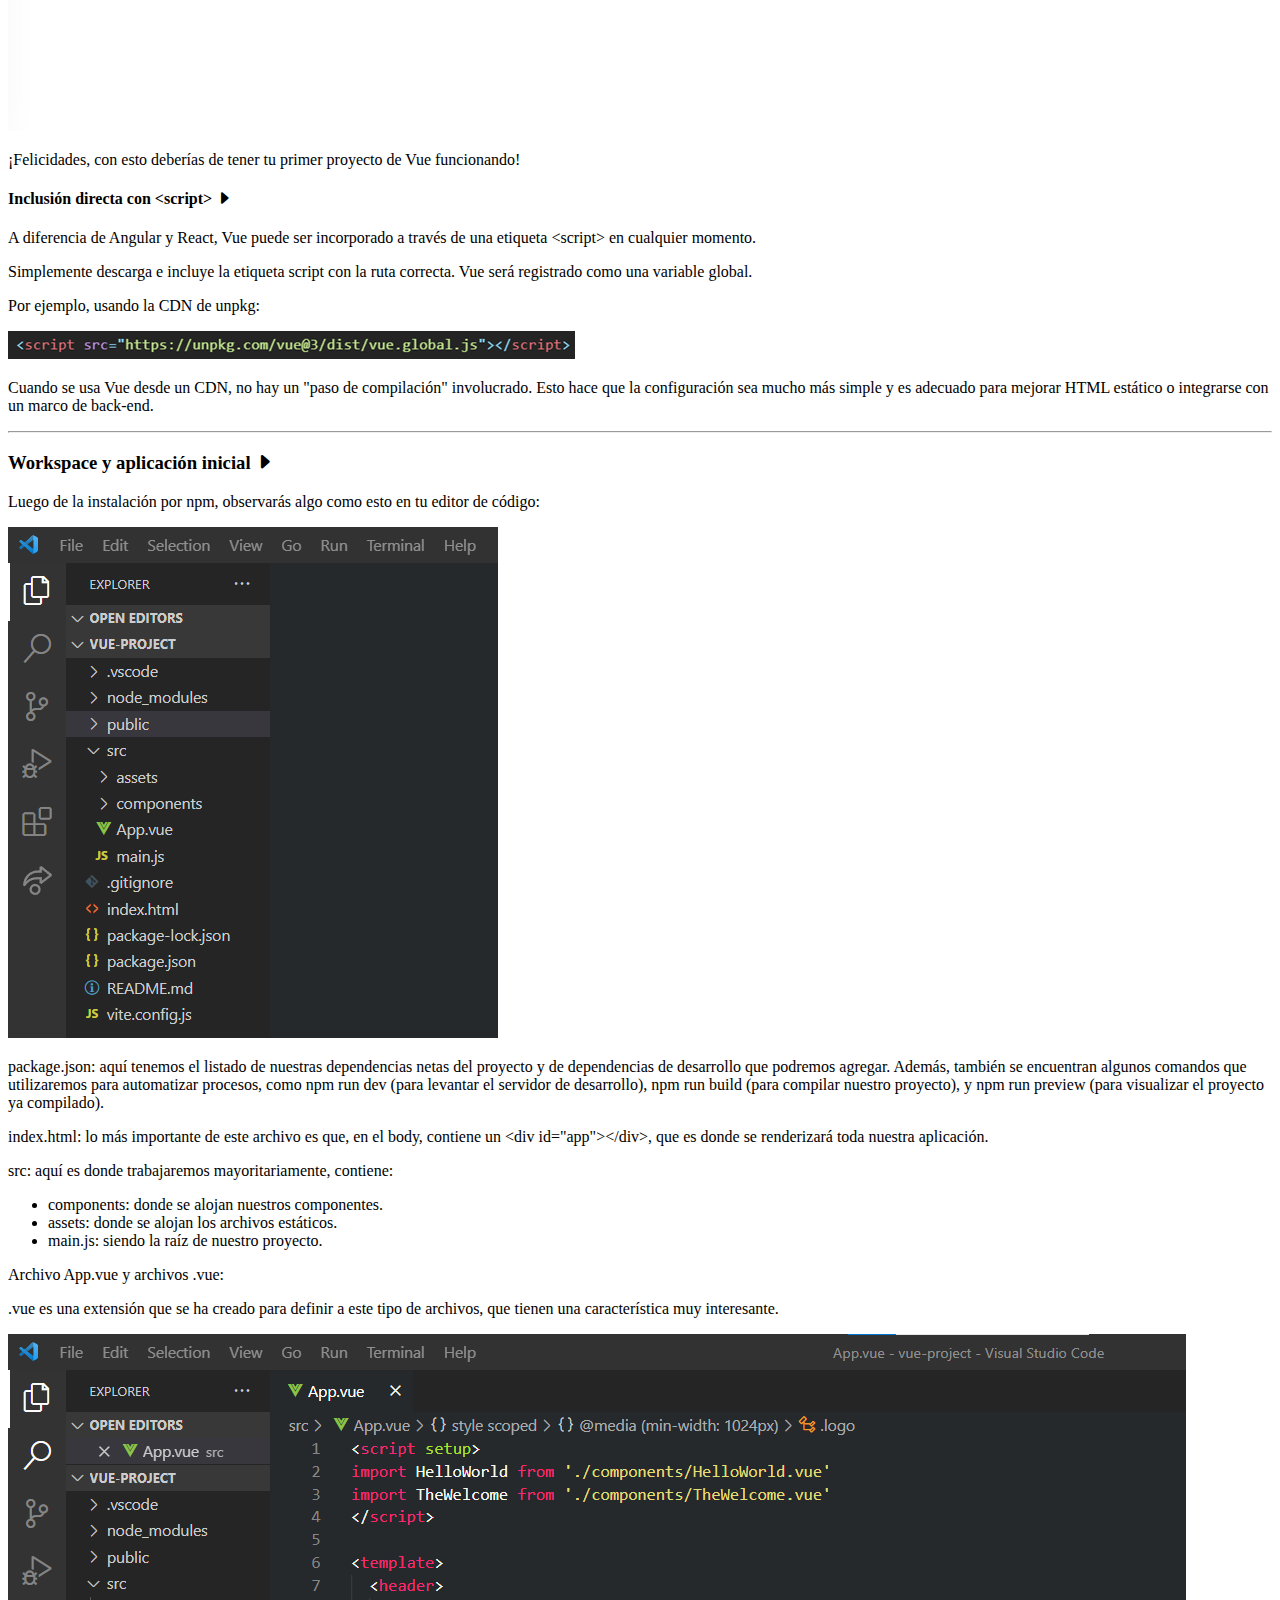
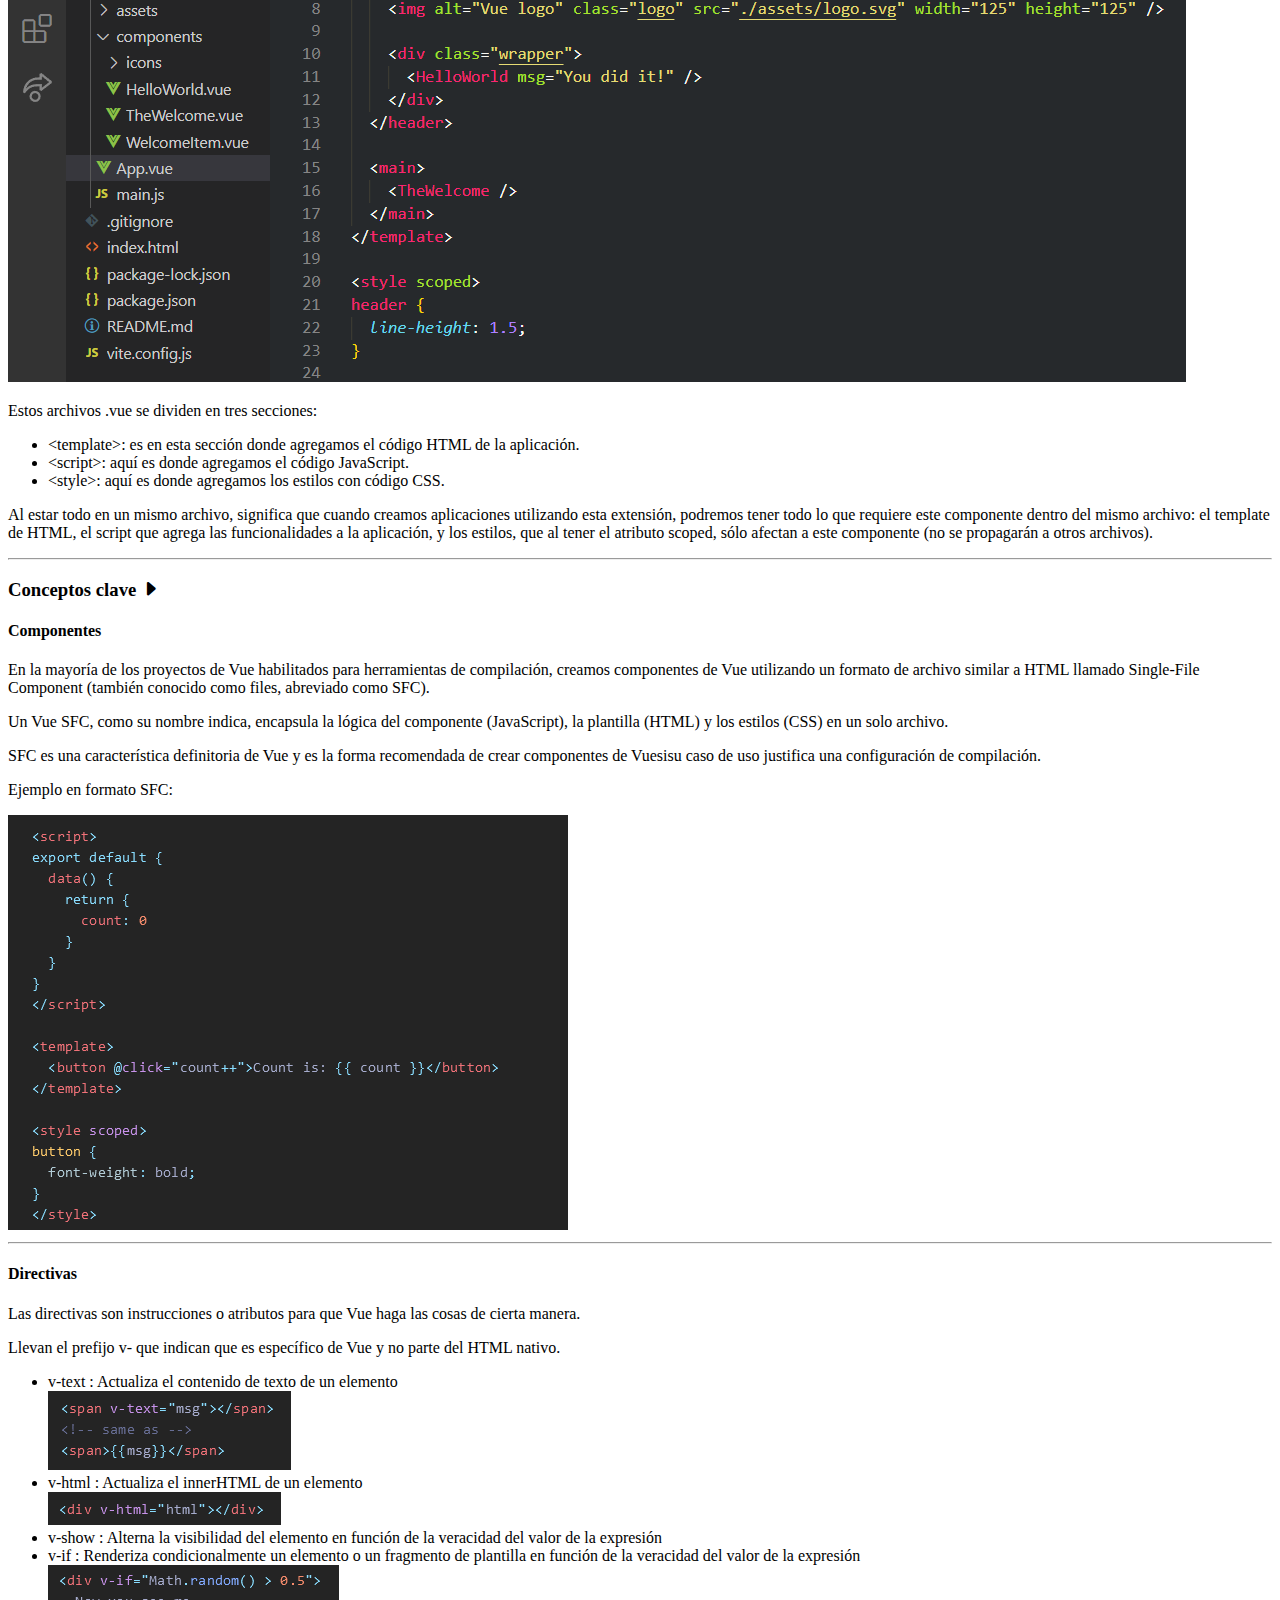
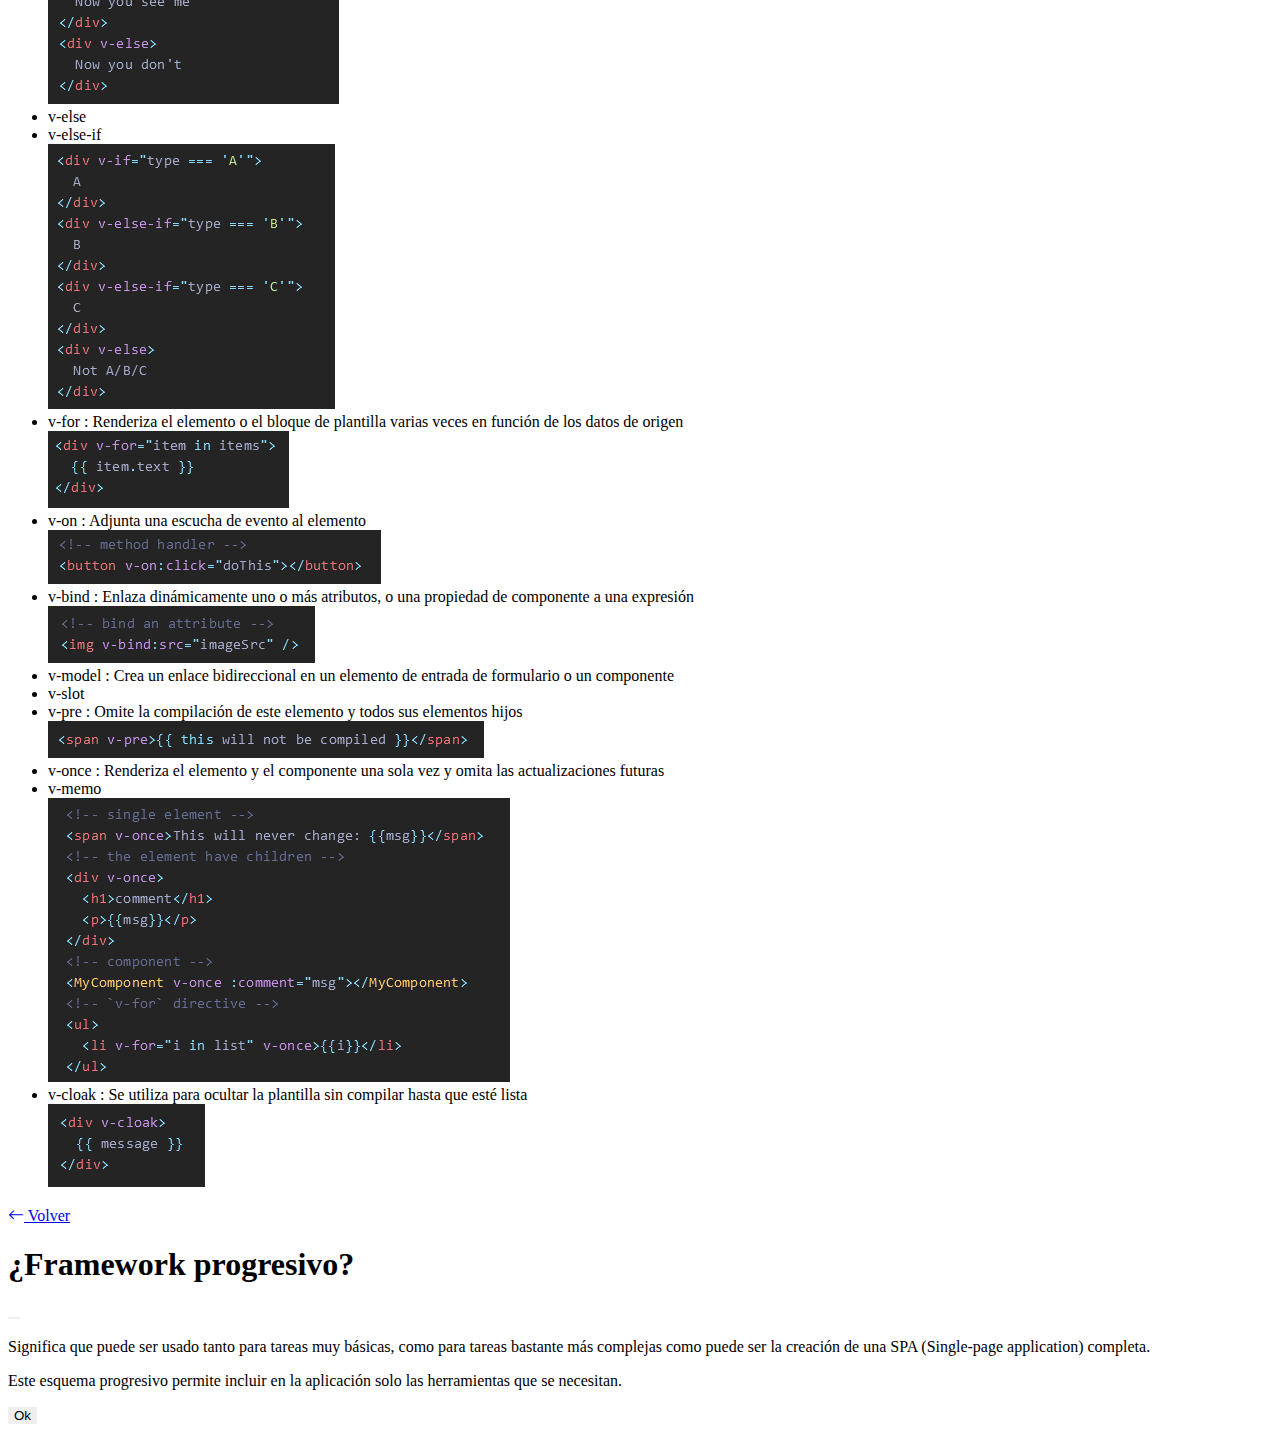
==== commit f19a3c6e: "update directivas final" ====
--- a/vue.html
+++ b/vue.html
@@ -254,25 +254,50 @@
                                     <h4 class="text-center text-danger mt-2 mb-2">Directivas</h4>
                                     <p>Las directivas son instrucciones o atributos para que Vue haga las cosas de
                                         cierta manera. </p>
-                                    <p>Llevan el prefijo <span class="fw-bold text-danger">v-</span> que indican que es
+                                    <p>Llevan el prefijo <span class="fw-bold text-warning">v-</span> que indican que es
                                         específico
                                         de Vue y no parte del HTML nativo.</p>
-                                    <ul class="fw-bold">
-                                        <li>v-text</li>
-                                        <li>v-html</li>
-                                        <li>v-show</li>
-                                        <li>v-if</li>
-                                        <li>v-else</li>
-                                        <li>v-else-if</li>
-                                        <li>v-for</li>
-                                        <li>v-on</li>
-                                        <li>v-bind</li>
-                                        <li>v-model</li>
-                                        <li>v-slot</li>
-                                        <li>v-pre</li>
-                                        <li>v-once</li>
-                                        <li>v-memo</li>
-                                        <li>v-cloak</li>
+                                    <ul>
+                                        <li><span class="fw-bold text-warning">v-text</span> : Actualiza el contenido de
+                                            texto de un elemento</li>
+                                        <img src="img/vue_vtxt.PNG" alt="">
+                                        <li><span class="fw-bold text-warning">v-html</span> : Actualiza el innerHTML de
+                                            un elemento</li>
+                                        <img src="img/vue_vhtml.PNG" alt="">
+                                        <li><span class="fw-bold text-warning">v-show</span> : Alterna la visibilidad
+                                            del
+                                            elemento en función de
+                                            la veracidad del valor de la expresión</li>
+                                        <li><span class="fw-bold text-warning">v-if</span> : Renderiza condicionalmente
+                                            un elemento o un fragmento
+                                            de plantilla en función de la veracidad del valor de la expresión</li>
+                                        <img src="img/vue_ifelse.PNG" alt="">
+                                        <li><span class="fw-bold text-warning">v-else</span></li>
+                                        <li><span class="fw-bold text-warning">v-else-if</span></li>
+                                        <img src="img/vue_elseif.PNG" alt="">
+                                        <li><span class="fw-bold text-warning">v-for</span> : Renderiza el elemento o el
+                                            bloque de plantilla varias veces en función de los datos de origen</li>
+                                        <img src="img/vue_for.PNG" alt="">
+                                        <li><span class="fw-bold text-warning">v-on</span> : Adjunta una escucha de
+                                            evento al elemento</li>
+                                        <img src="img/vue_on.PNG" alt="">
+                                        <li><span class="fw-bold text-warning">v-bind</span> : Enlaza dinámicamente uno
+                                            o más atributos, o una propiedad de componente a una expresión</li>
+                                        <img src="img/vue_bind.PNG" alt="">
+                                        <li><span class="fw-bold text-warning">v-model</span> : Crea un enlace
+                                            bidireccional en un elemento de entrada de formulario o un componente</li>
+
+                                        <li><span class="fw-bold text-warning">v-slot</span></li>
+                                        <li><span class="fw-bold text-warning">v-pre</span> : Omite la compilación de
+                                            este elemento y todos sus elementos hijos</li>
+                                        <img src="img/vue_pre.PNG" alt="">
+                                        <li><span class="fw-bold text-warning">v-once</span> : Renderiza el elemento y
+                                            el componente una sola vez y omita las actualizaciones futuras</li>
+                                        <li><span class="fw-bold text-warning">v-memo</span></li>
+                                        <img src="img/vue_once.PNG" alt="">
+                                        <li><span class="fw-bold text-warning">v-cloak</span> : Se utiliza para ocultar
+                                            la plantilla sin compilar hasta que esté lista</li>
+                                        <img src="img/vue_cloak.PNG" alt="">
                                     </ul>
                                 </div>
                             </div>
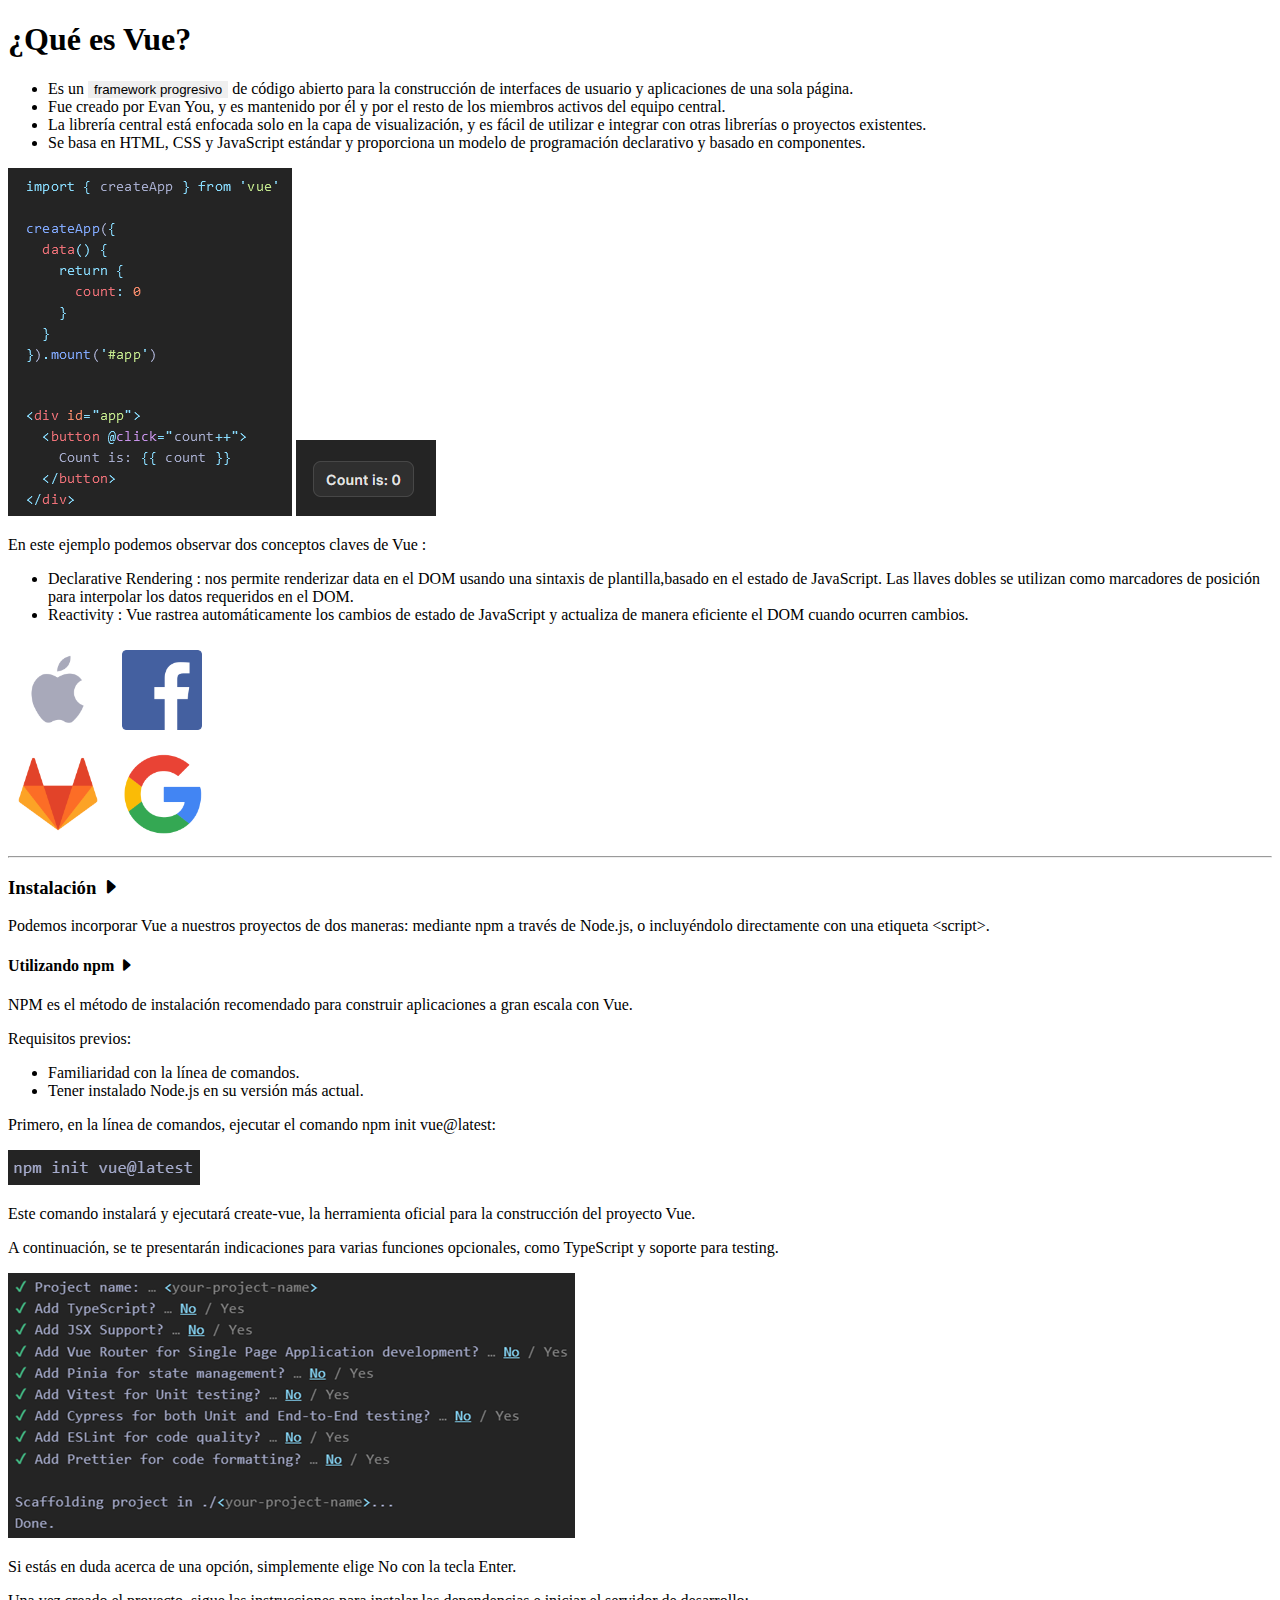
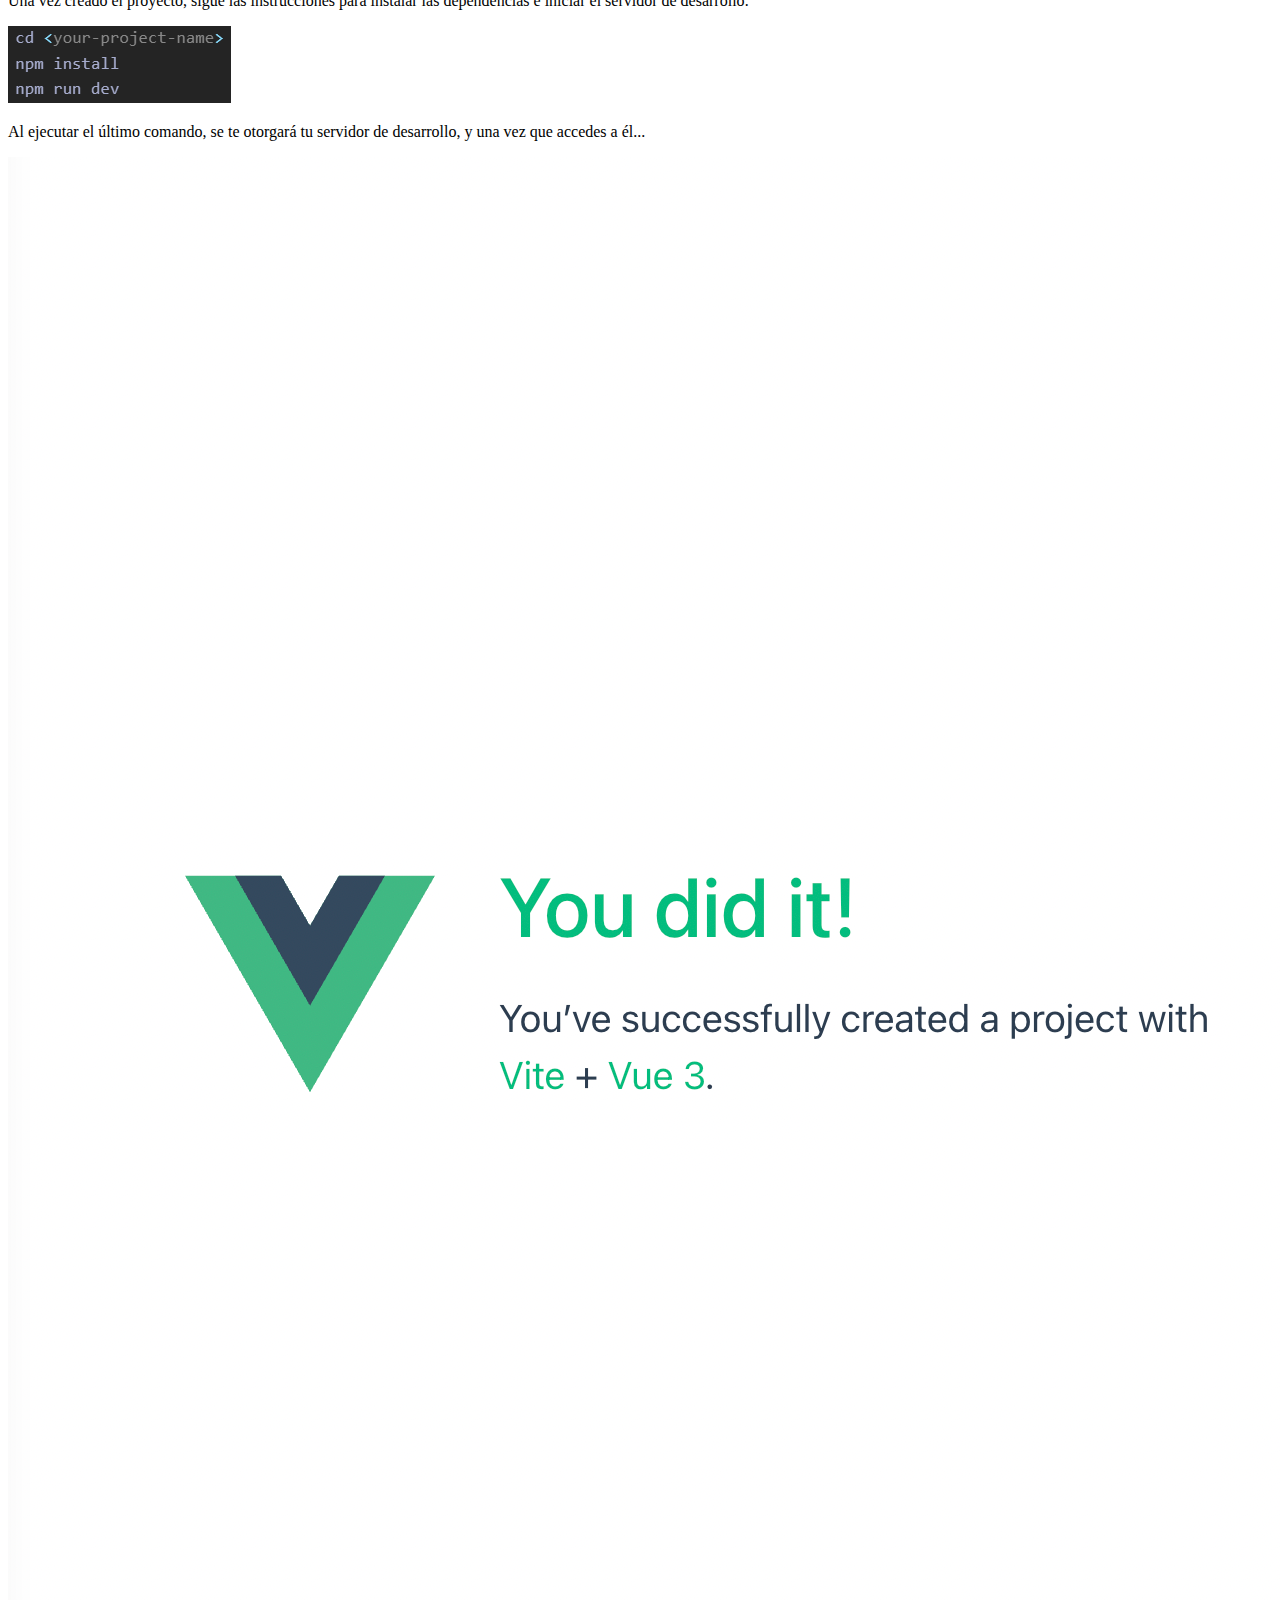
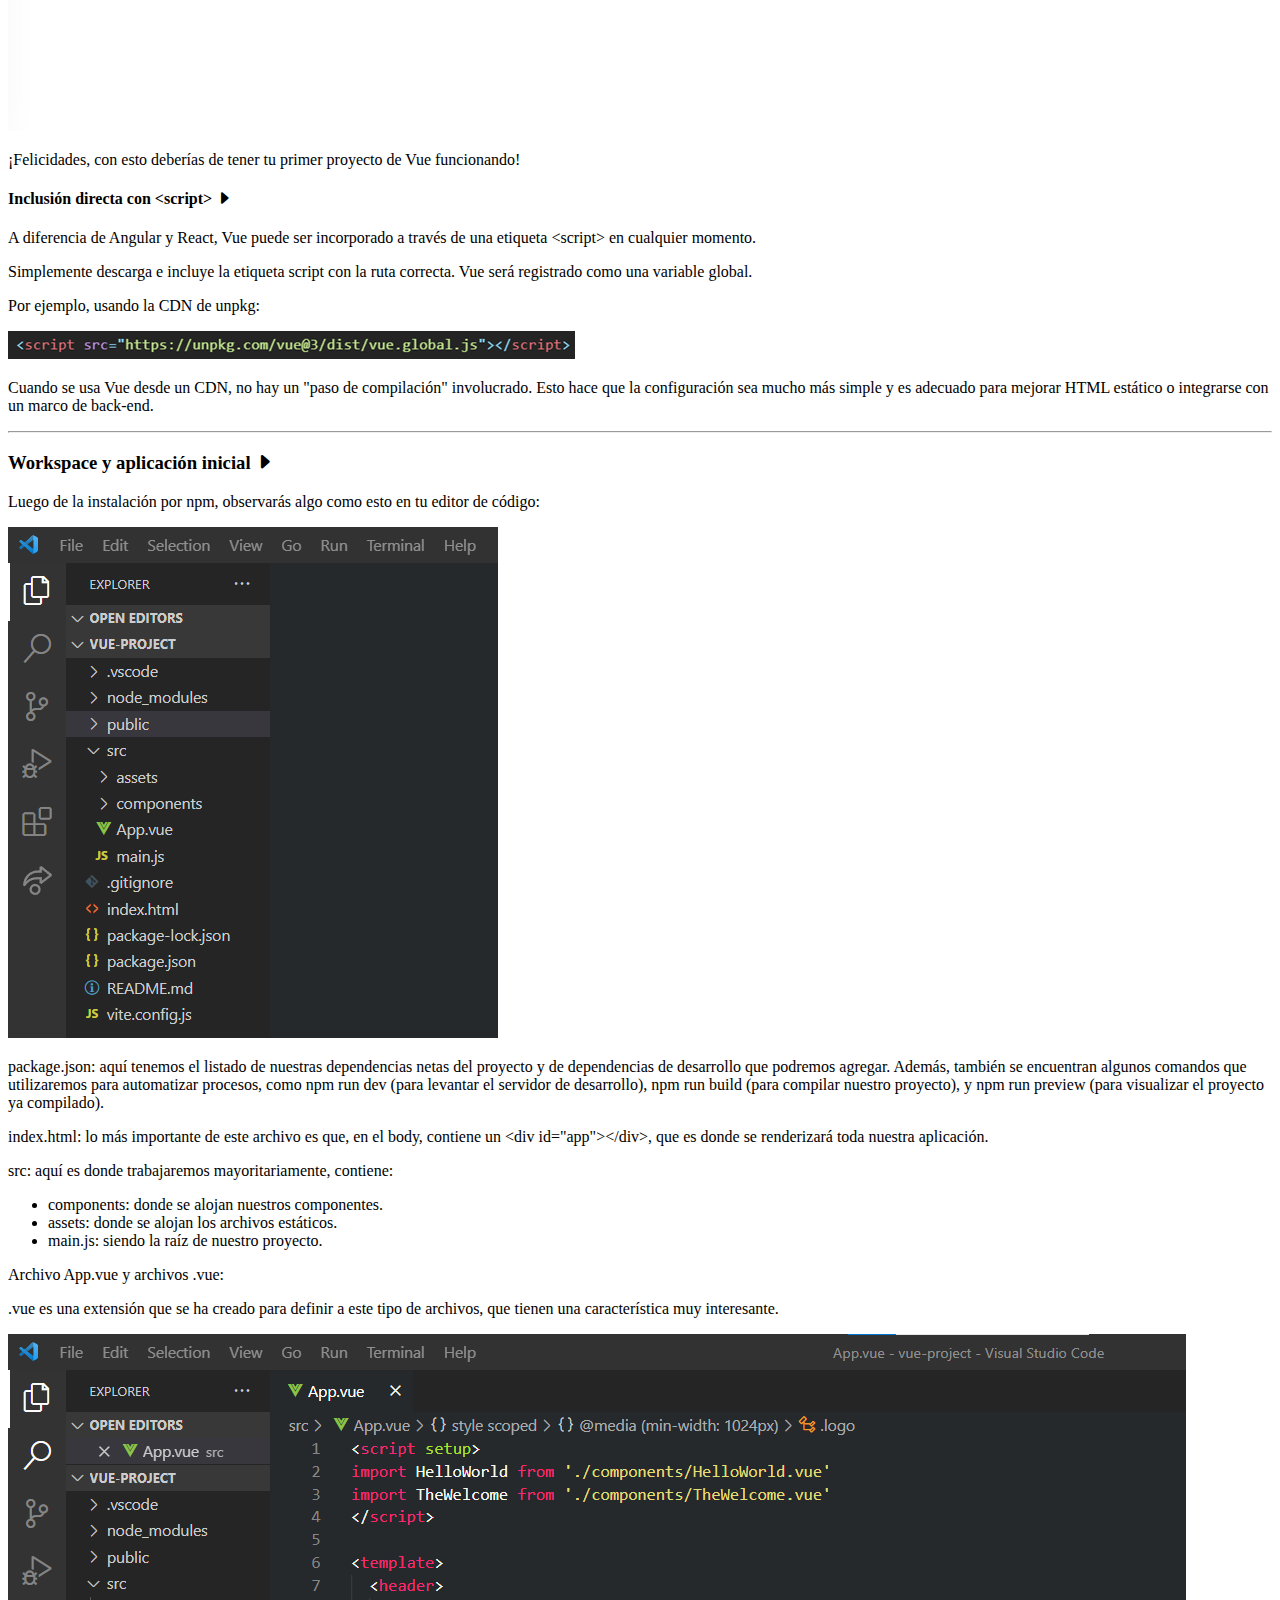
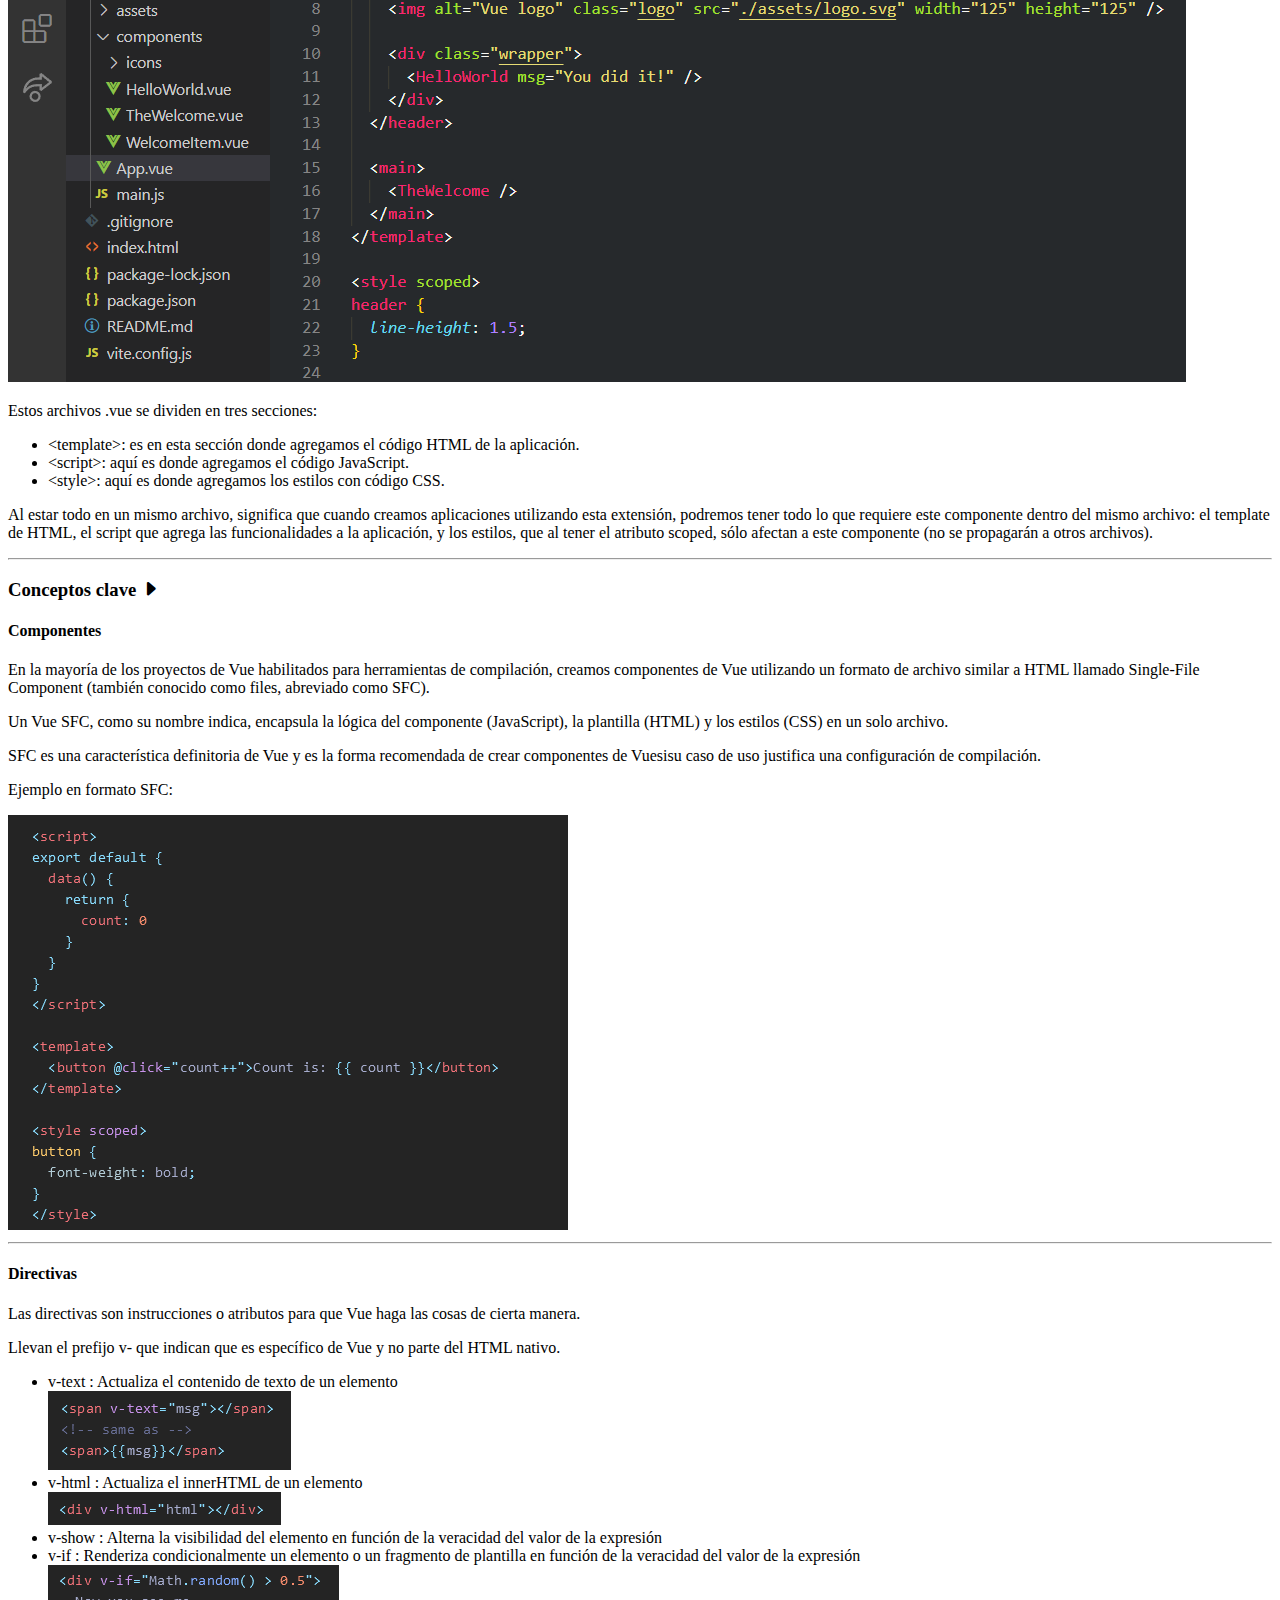
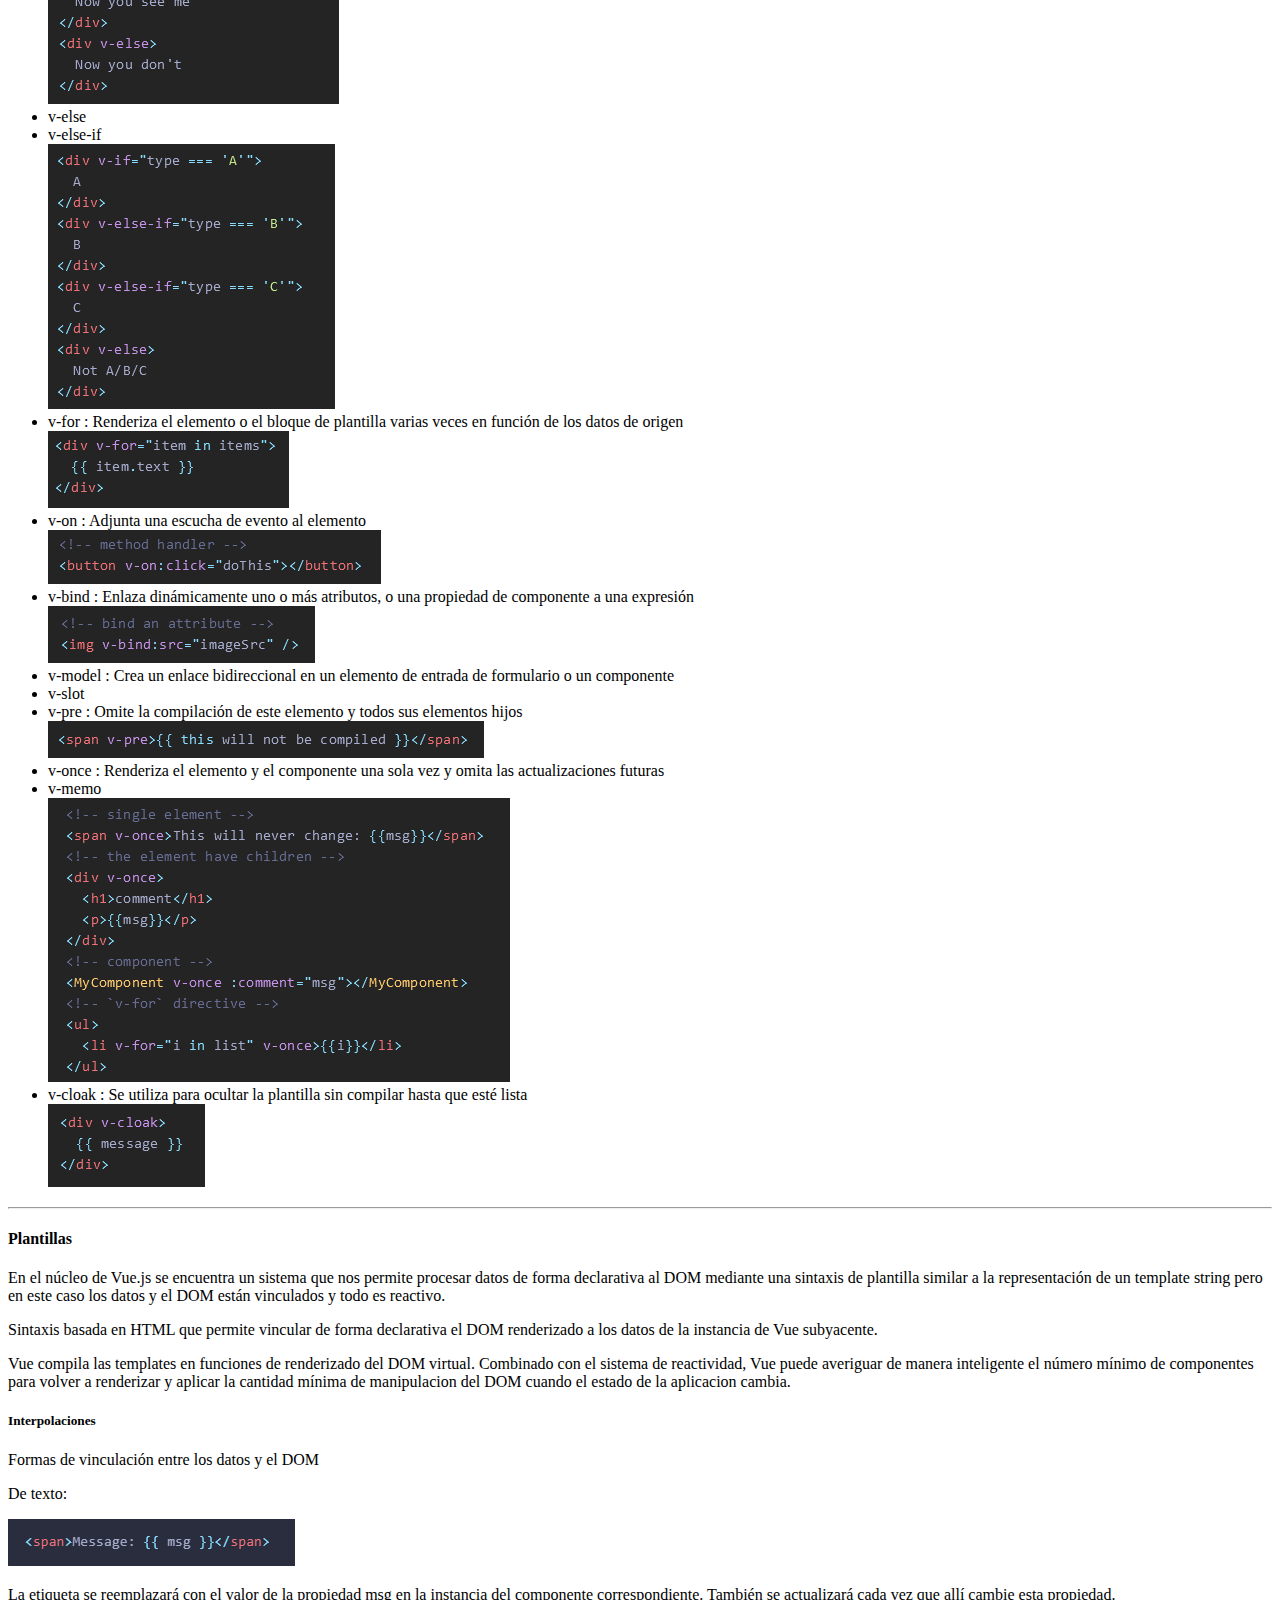
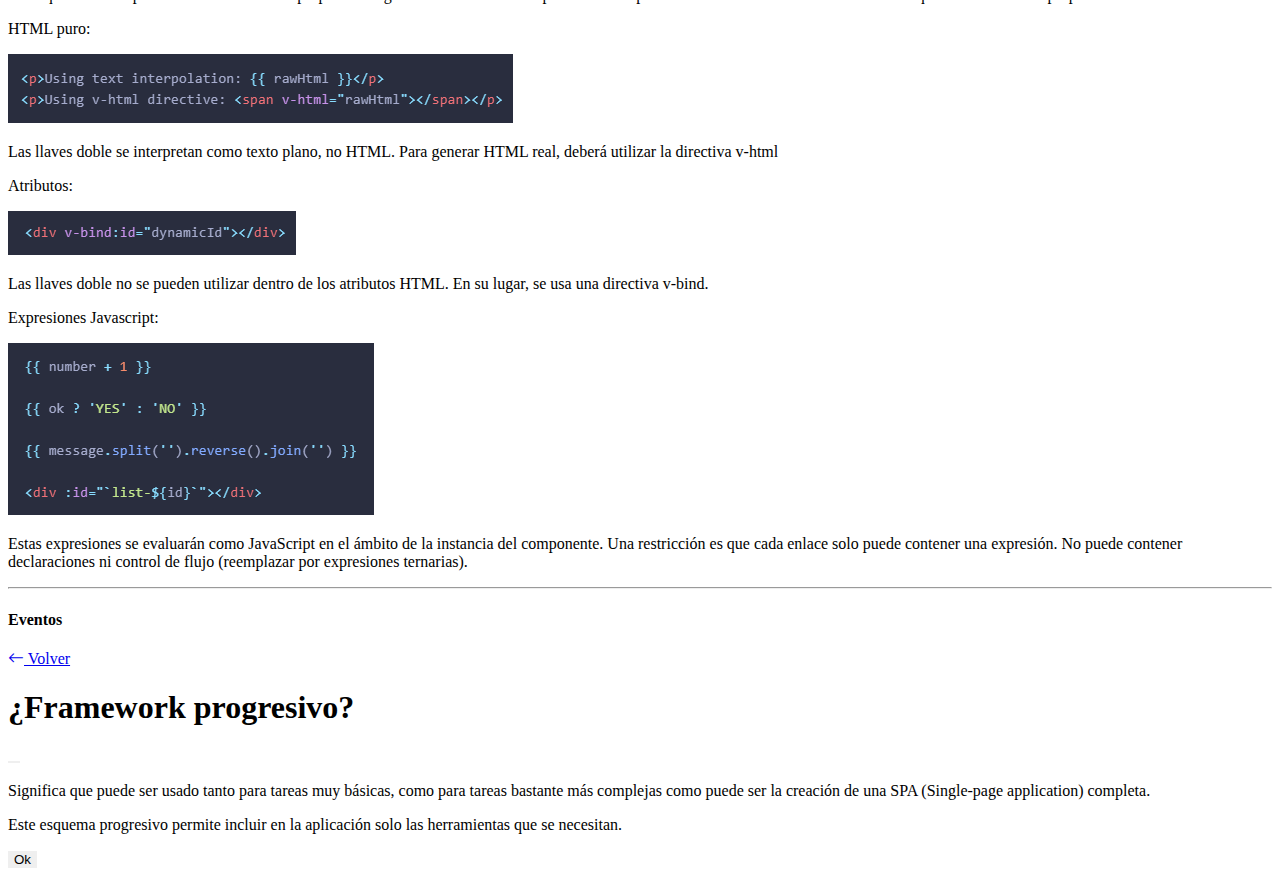
==== commit a2c202f8: "Vue templates" ====
--- a/vue.html
+++ b/vue.html
@@ -301,6 +301,78 @@
                                     </ul>
                                 </div>
                             </div>
+                            <hr>
+                            <div class="row d-flex align-items-center">
+                                <div class="col">
+                                    <h4 class="text-center text-danger mt-2 mb-2">Plantillas</h4>
+                                    <p>En el núcleo de Vue.js se encuentra un sistema que nos permite procesar datos de
+                                        forma declarativa al DOM mediante una sintaxis de plantilla similar a la
+                                        representación de un template string pero en este caso los datos y el DOM están
+                                        vinculados y todo es reactivo.</p>
+                                    <p>Sintaxis basada en HTML que permite vincular de forma
+                                        declarativa el DOM renderizado a los datos de la instancia de Vue subyacente.
+                                    </p>
+                                    <p> Vue compila las templates en funciones de renderizado del DOM virtual.
+                                        Combinado con el sistema de reactividad, Vue puede averiguar de manera
+                                        inteligente el número mínimo de componentes para volver a renderizar y aplicar
+                                        la cantidad mínima de manipulacion del DOM cuando el estado de la aplicacion
+                                        cambia.</p>
+                                    <div class="row">
+                                        <h5 class="text-center text-danger mt-2 mb-2">Interpolaciones</h5>
+                                        <p class="text-center">Formas de vinculación entre los datos y el DOM</p>
+                                        <div class="col">
+                                            <div class="col">
+                                                <p class="text-center text-danger fw-bold">De texto:</p>
+                                                <div class="text-center">
+                                                    <img src="img/vue_templateText.PNG" class="border rounded border-danger" alt="">
+                                                </div>
+                                                <p>La etiqueta se reemplazará con el valor de la propiedad msg en la
+                                                    instancia del
+                                                    componente correspondiente. También se actualizará cada vez que allí
+                                                    cambie esta
+                                                    propiedad.</p>
+                                            </div>
+                                            <div class="col">
+                                                <p class="text-center text-danger fw-bold">HTML puro:</p>
+                                                <div class="text-center">
+                                                    <img src="img/vue_templateRaw.PNG" class="border rounded border-danger" alt="">
+                                                </div>
+                                                <p>Las llaves doble se interpretan como texto plano, no
+                                                    HTML. Para generar HTML real, deberá utilizar la directiva <span
+                                                        class="text-success fw-bold">v-html</span></p>
+                                            </div>
+                                        </div>
+                                        <div class="col border-start">
+                                            <div class="col">
+                                                <p class="text-center text-danger fw-bold">Atributos:</p>
+                                                <div class="text-center">
+                                                    <img src="img/vue_templateAttribute.PNG" class="border rounded border-danger" alt="">
+                                                </div>
+                                                <p>Las llaves doble no se pueden utilizar dentro de los atributos HTML.
+                                                    En
+                                                    su lugar, se usa una directiva <span
+                                                        class="text-success fw-bold">v-bind.</span></p>
+                                            </div>
+                                            <div class="col">
+                                                <p class="text-center text-danger fw-bold">Expresiones Javascript:</p>
+                                                <div class="text-center">
+                                                    <img src="img/vue_templateExpressions.PNG" class="border rounded border-danger" alt="">
+                                                </div>
+                                                <p>
+                                                    Estas expresiones se evaluarán como JavaScript en el ámbito de la
+                                                    instancia del componente. Una restricción es que cada enlace
+                                                    solo puede contener <span class="text-danger fw-bold">una expresión</span>. No puede contener declaraciones
+                                                    ni control de flujo (reemplazar por expresiones ternarias).
+                                                </p>
+                                            </div>
+                                        </div>
+                                    </div>
+                                </div>
+                            </div>
+                            <hr>
+                            <div class="row">
+                                <h4 class="text-center text-danger mt-2 mb-2">Eventos</h4>
+                            </div>
                         </div>
                     </div>
 
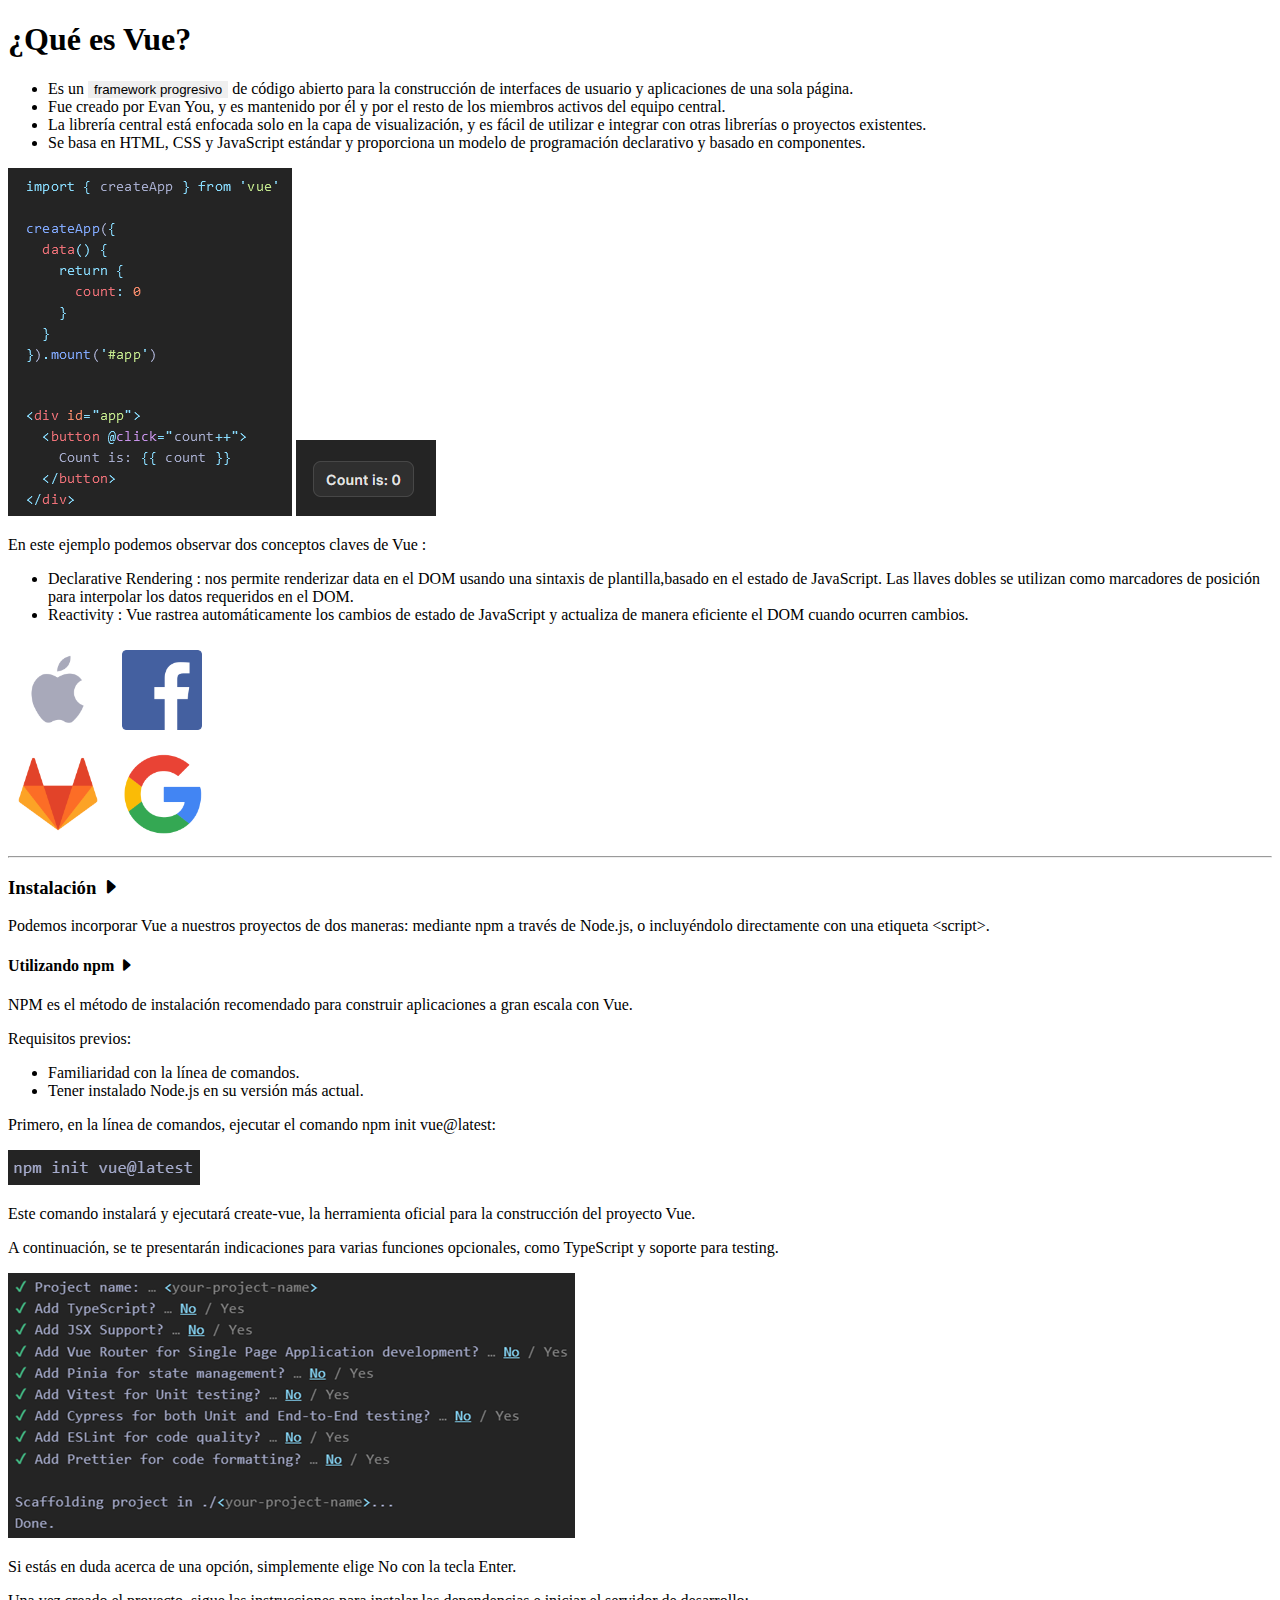
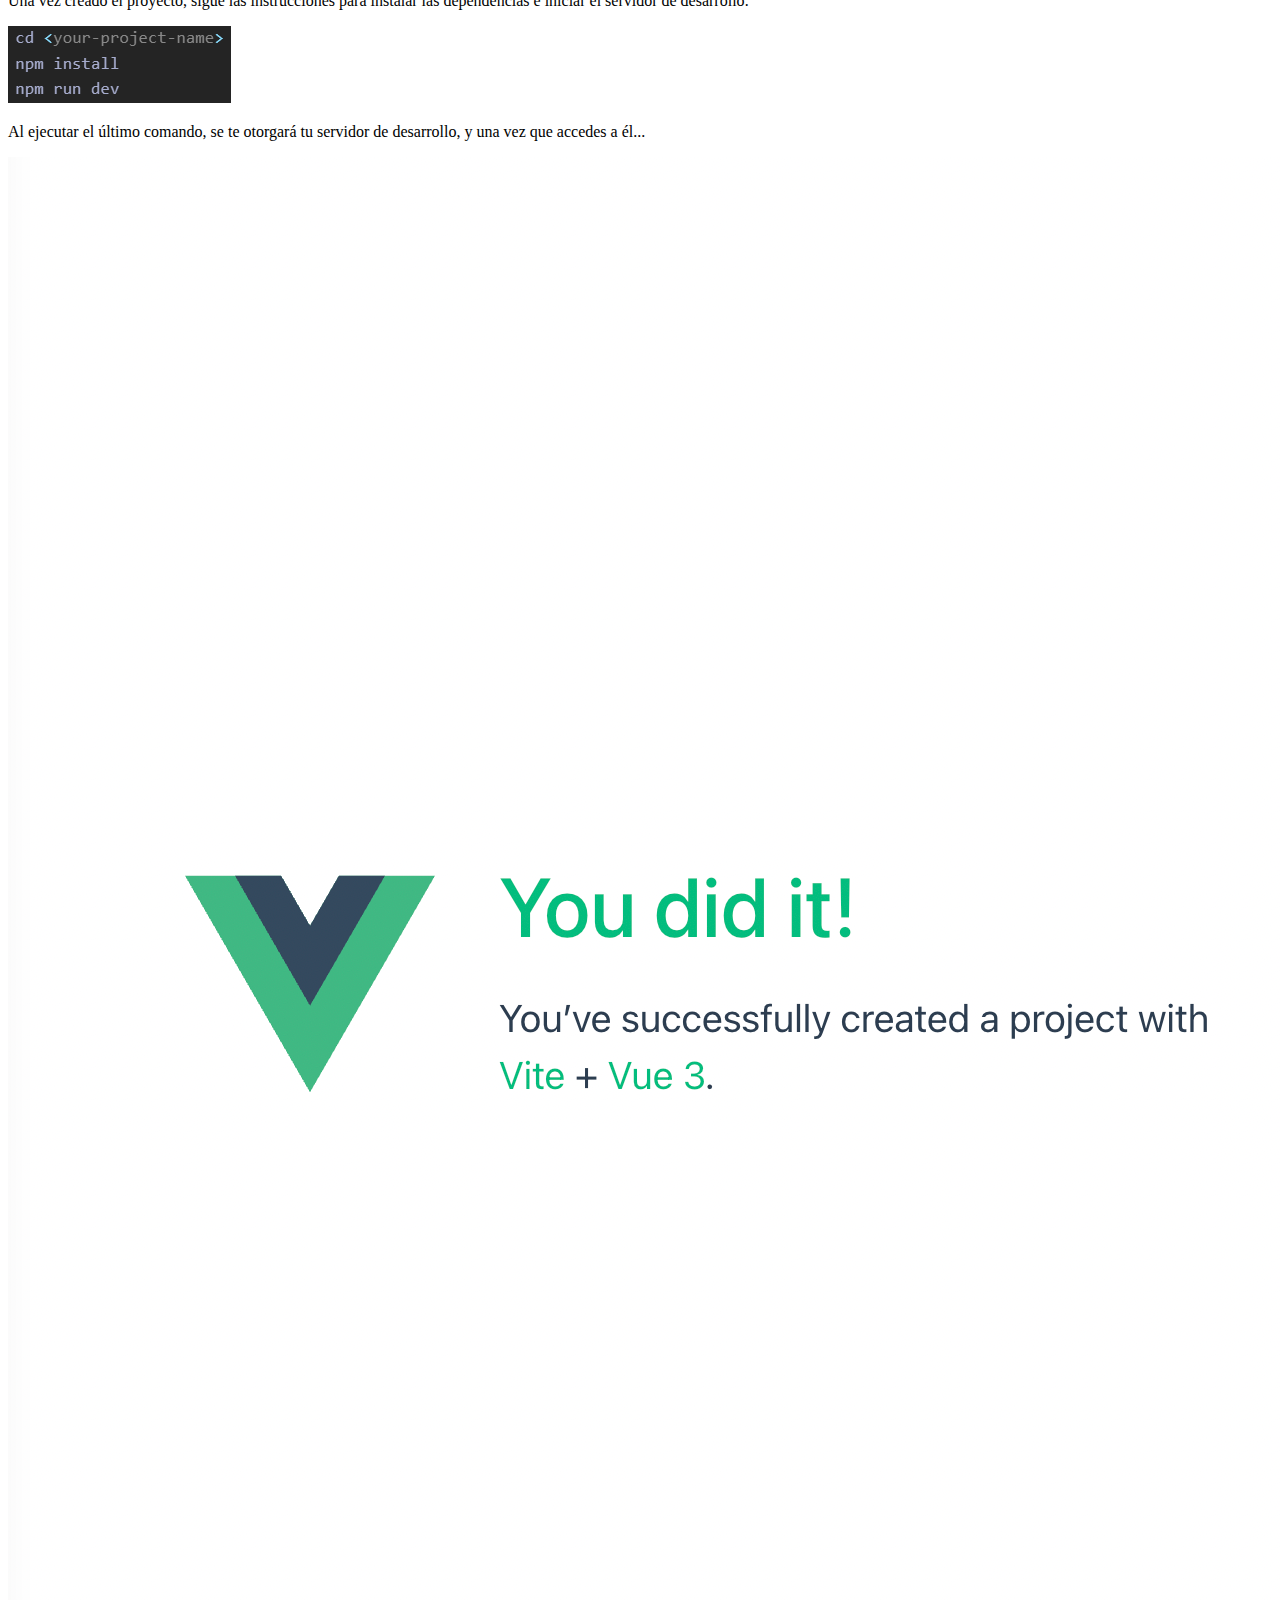
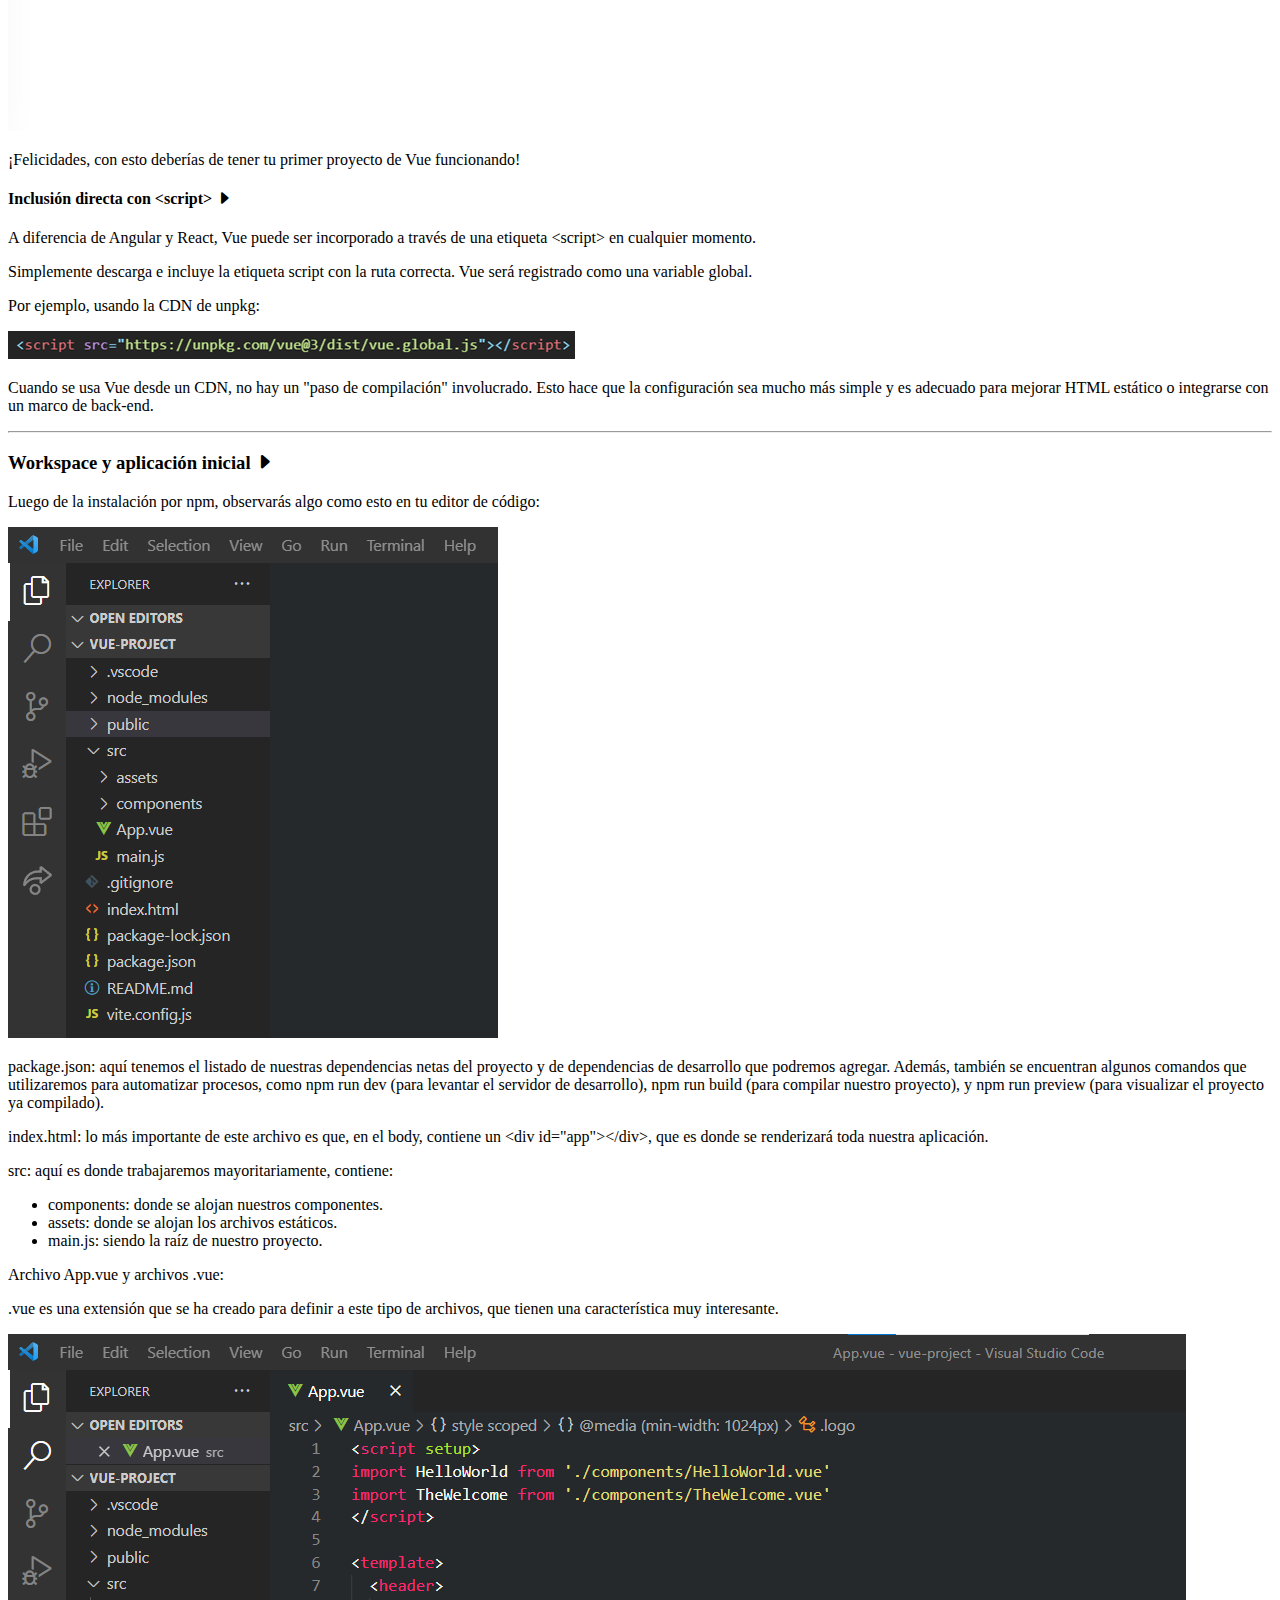
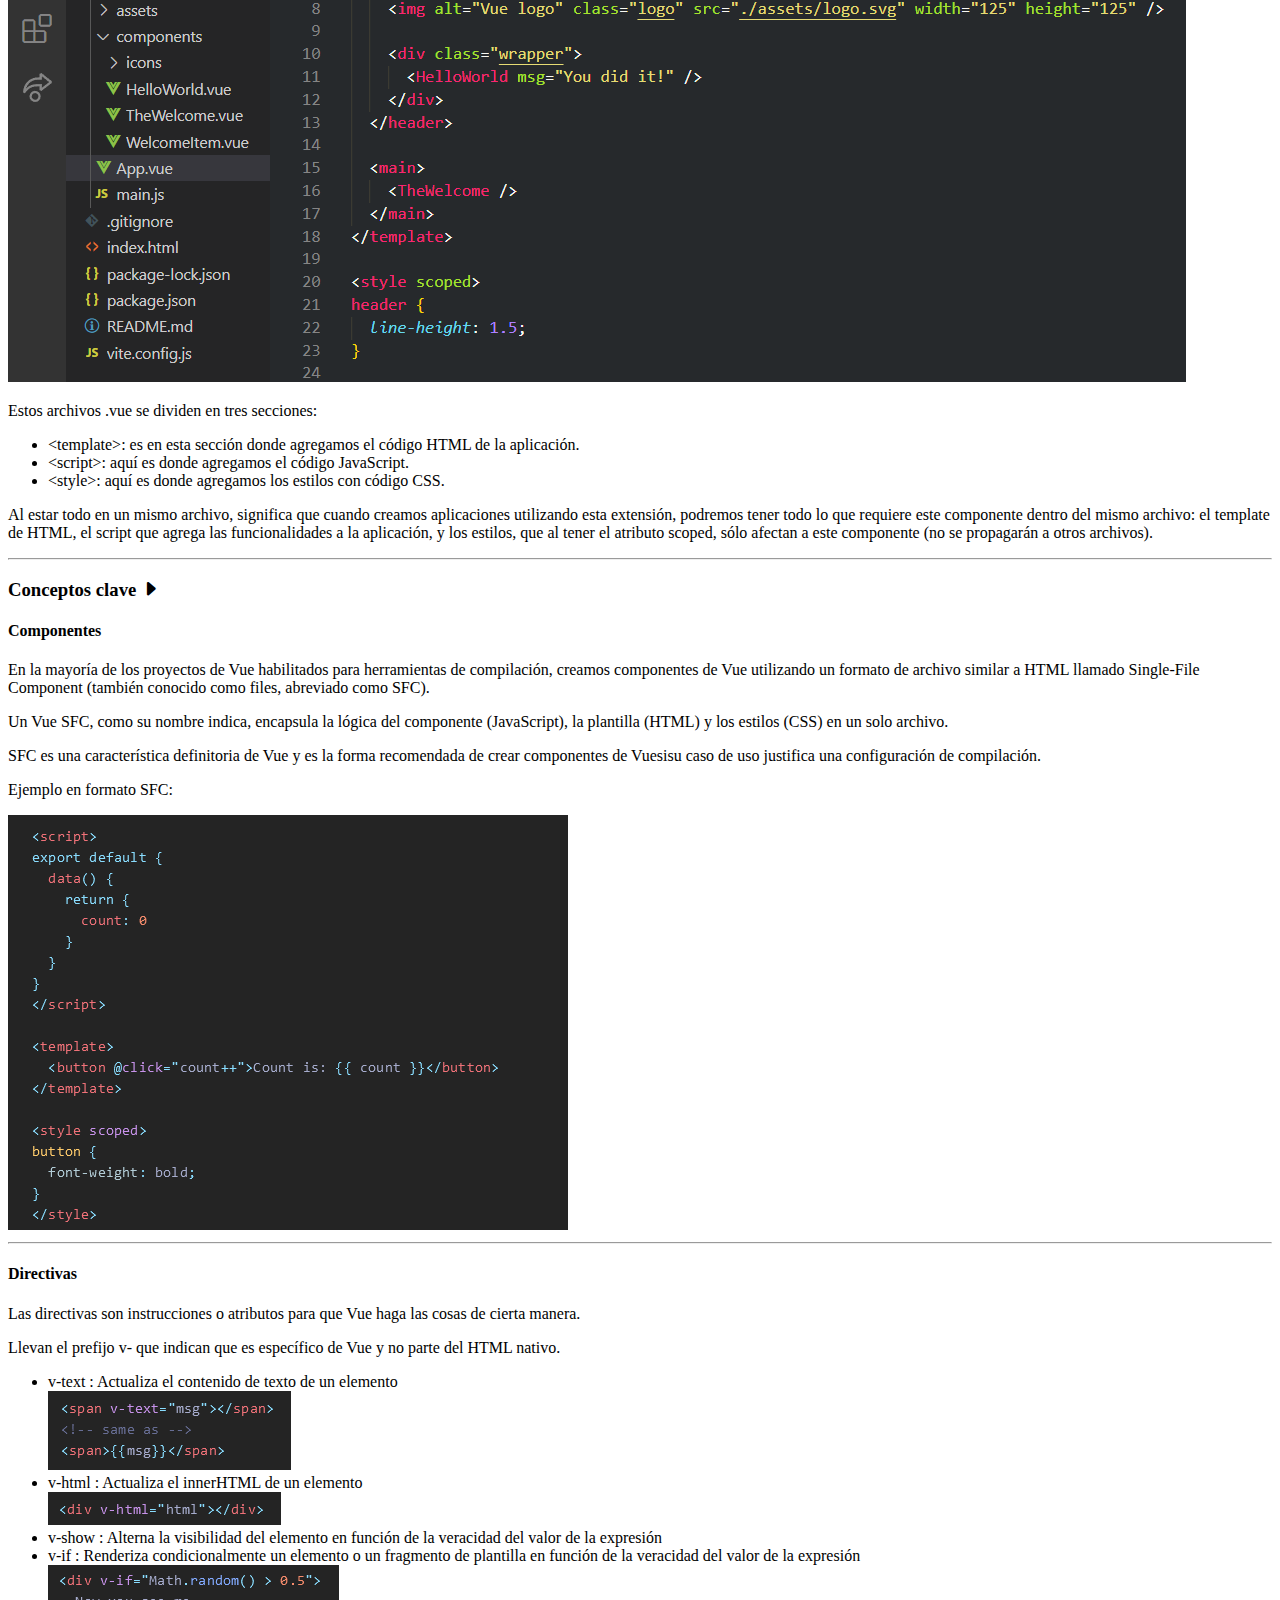
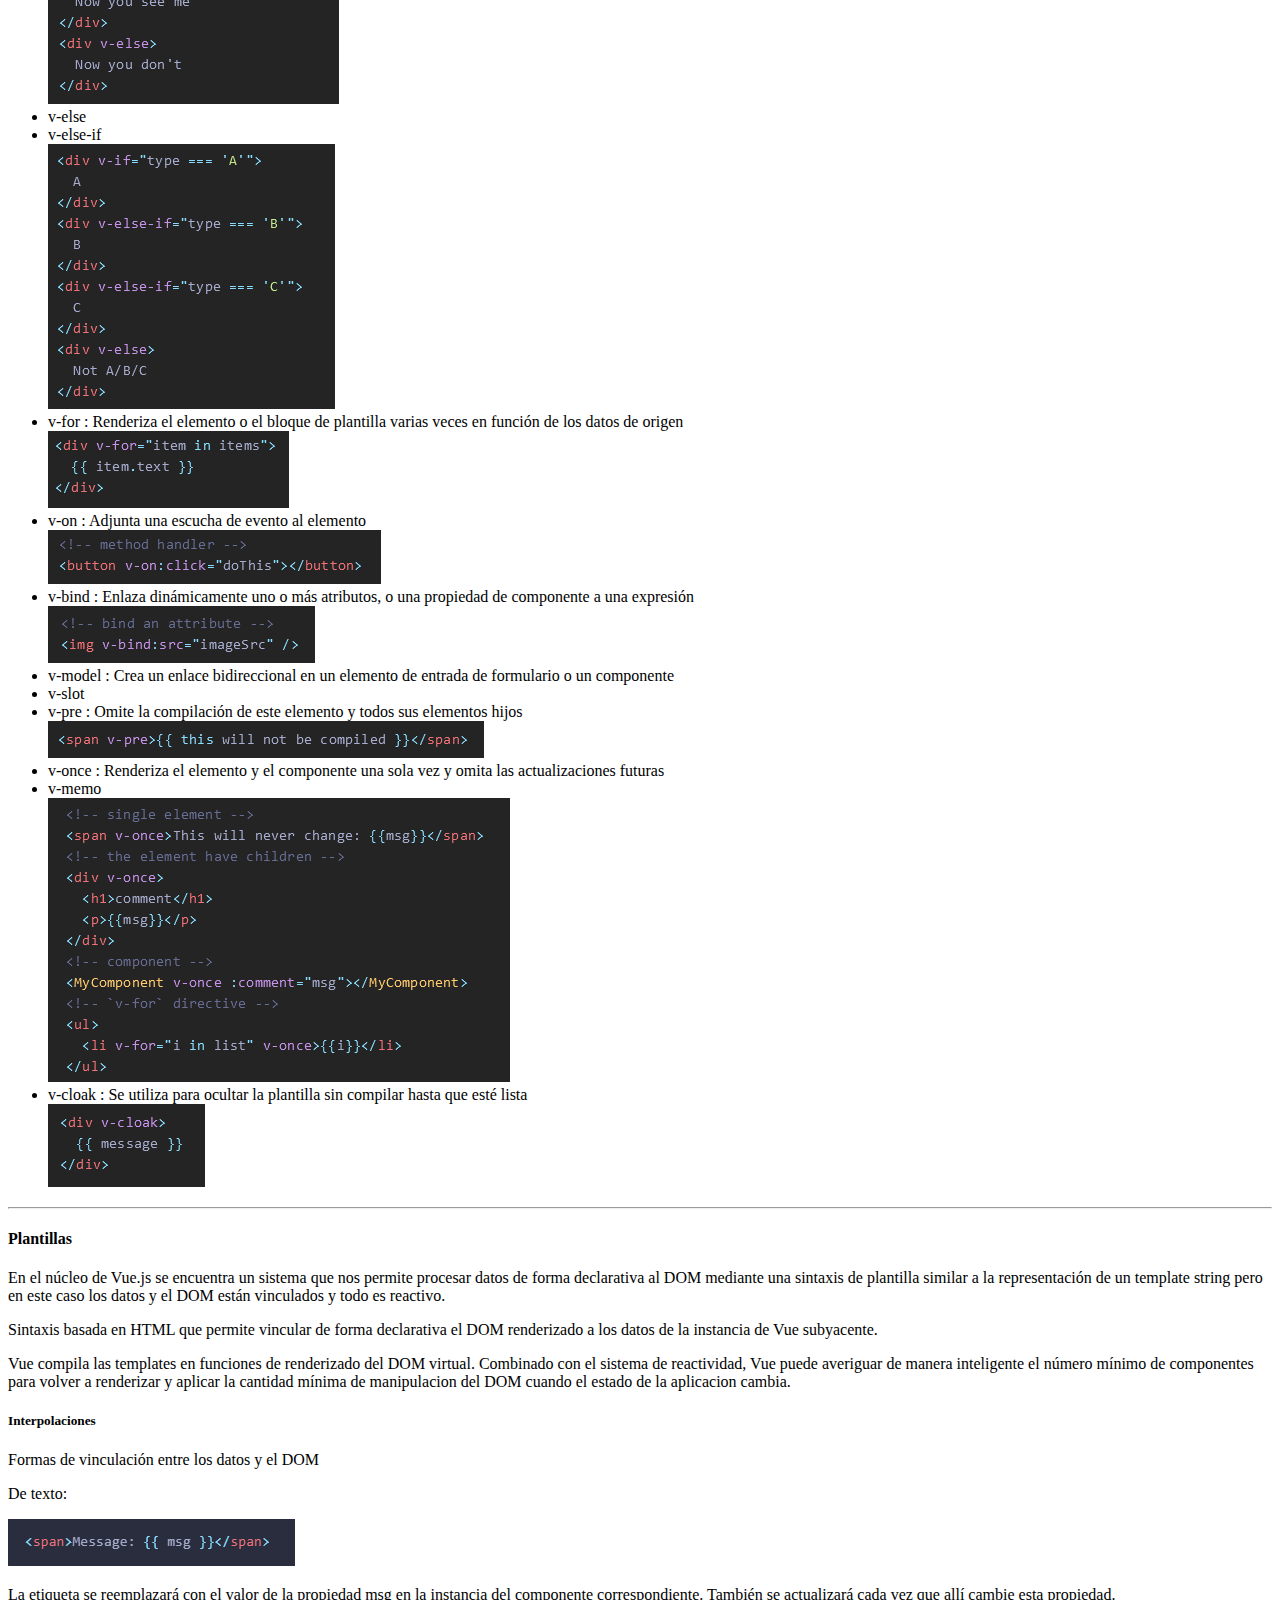
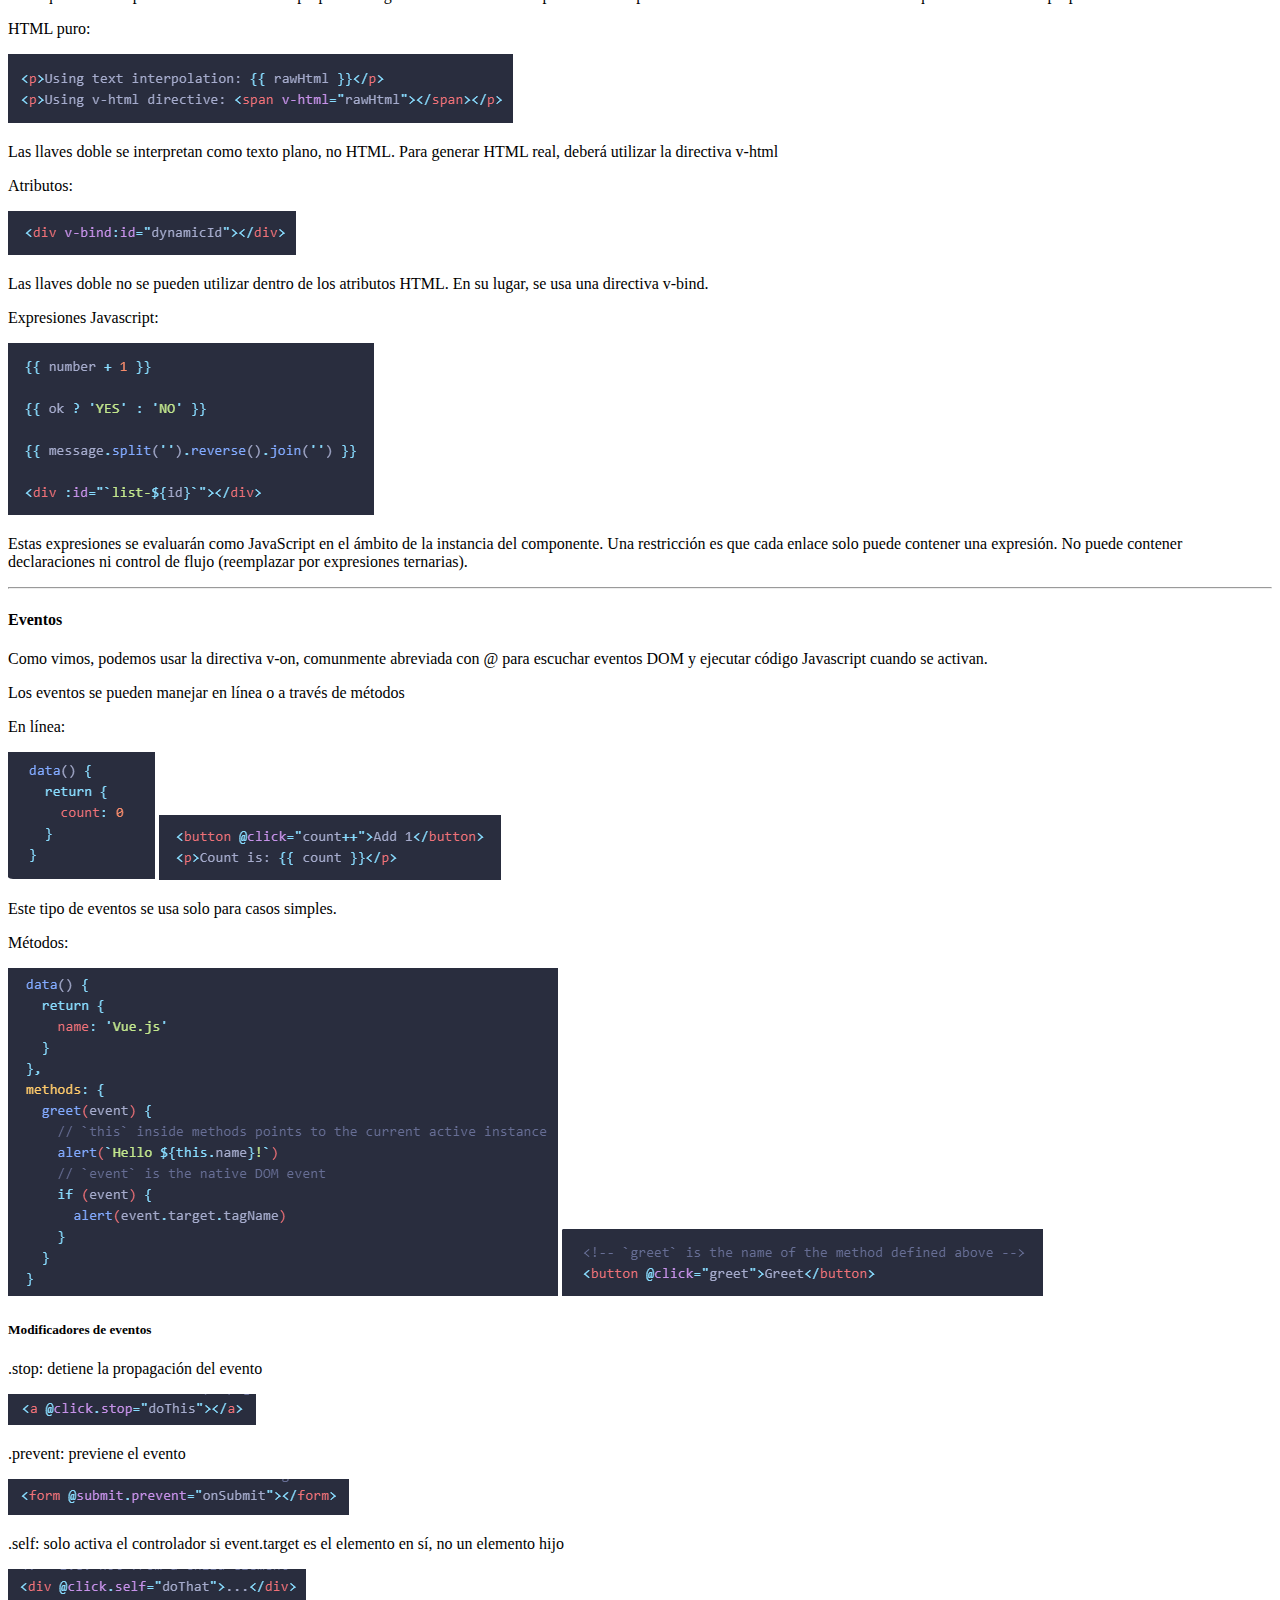
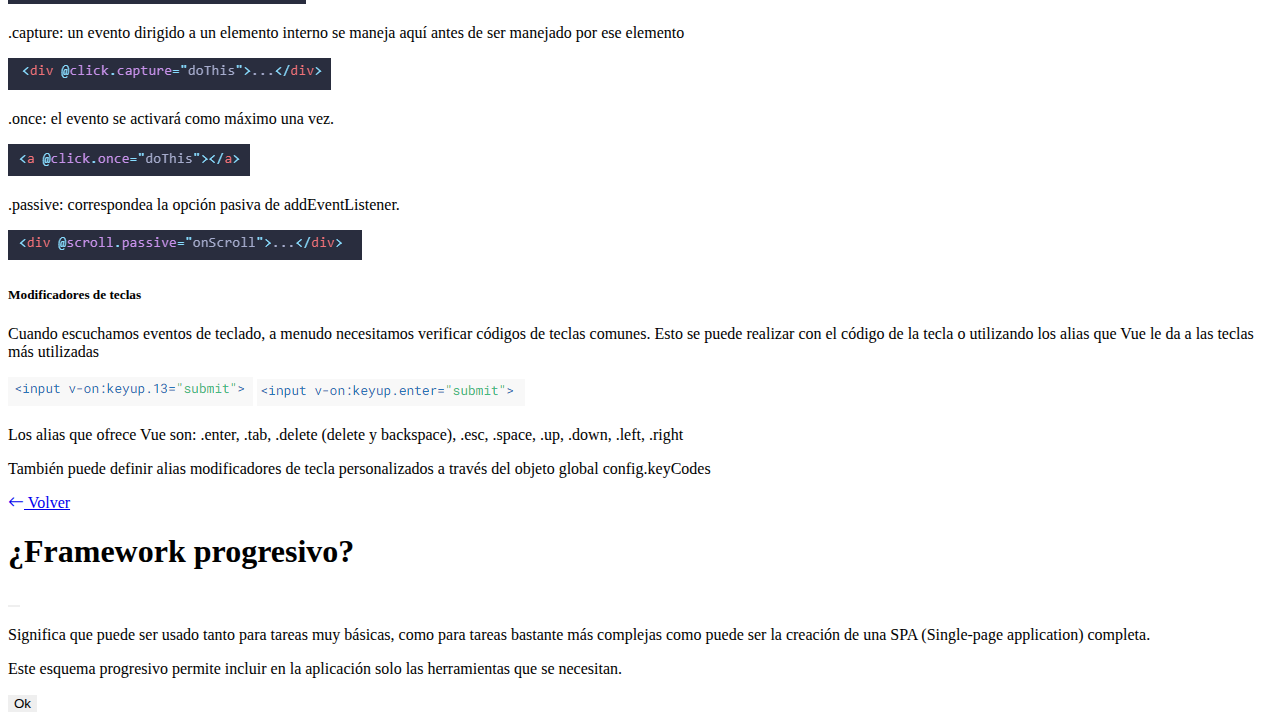
==== commit 4bdaaacf: "Vue event handling" ====
--- a/vue.html
+++ b/vue.html
@@ -324,7 +324,8 @@
                                             <div class="col">
                                                 <p class="text-center text-danger fw-bold">De texto:</p>
                                                 <div class="text-center">
-                                                    <img src="img/vue_templateText.PNG" class="border rounded border-danger" alt="">
+                                                    <img src="img/vue_templateText.PNG"
+                                                        class="border rounded border-danger" alt="">
                                                 </div>
                                                 <p>La etiqueta se reemplazará con el valor de la propiedad msg en la
                                                     instancia del
@@ -335,33 +336,37 @@
                                             <div class="col">
                                                 <p class="text-center text-danger fw-bold">HTML puro:</p>
                                                 <div class="text-center">
-                                                    <img src="img/vue_templateRaw.PNG" class="border rounded border-danger" alt="">
+                                                    <img src="img/vue_templateRaw.PNG"
+                                                        class="border rounded border-danger" alt="">
                                                 </div>
                                                 <p>Las llaves doble se interpretan como texto plano, no
                                                     HTML. Para generar HTML real, deberá utilizar la directiva <span
-                                                        class="text-success fw-bold">v-html</span></p>
+                                                        class="text-warning fw-bold">v-html</span></p>
                                             </div>
                                         </div>
                                         <div class="col border-start">
                                             <div class="col">
                                                 <p class="text-center text-danger fw-bold">Atributos:</p>
                                                 <div class="text-center">
-                                                    <img src="img/vue_templateAttribute.PNG" class="border rounded border-danger" alt="">
+                                                    <img src="img/vue_templateAttribute.PNG"
+                                                        class="border rounded border-danger" alt="">
                                                 </div>
                                                 <p>Las llaves doble no se pueden utilizar dentro de los atributos HTML.
                                                     En
                                                     su lugar, se usa una directiva <span
-                                                        class="text-success fw-bold">v-bind.</span></p>
+                                                        class="text-warning fw-bold">v-bind.</span></p>
                                             </div>
                                             <div class="col">
                                                 <p class="text-center text-danger fw-bold">Expresiones Javascript:</p>
                                                 <div class="text-center">
-                                                    <img src="img/vue_templateExpressions.PNG" class="border rounded border-danger" alt="">
+                                                    <img src="img/vue_templateExpressions.PNG"
+                                                        class="border rounded border-danger" alt="">
                                                 </div>
                                                 <p>
                                                     Estas expresiones se evaluarán como JavaScript en el ámbito de la
                                                     instancia del componente. Una restricción es que cada enlace
-                                                    solo puede contener <span class="text-danger fw-bold">una expresión</span>. No puede contener declaraciones
+                                                    solo puede contener <span class="text-danger fw-bold">una
+                                                        expresión</span>. No puede contener declaraciones
                                                     ni control de flujo (reemplazar por expresiones ternarias).
                                                 </p>
                                             </div>
@@ -372,6 +377,57 @@
                             <hr>
                             <div class="row">
                                 <h4 class="text-center text-danger mt-2 mb-2">Eventos</h4>
+                                <p>Como vimos, podemos usar la directiva <span class="text-warning fw-bold">v-on</span>,
+                                    comunmente abreviada con <span class="text-warning fw-bold">@</span>
+                                    para escuchar eventos DOM y ejecutar código Javascript cuando se activan.</p>
+                                <p class="text-center">Los eventos se pueden manejar en línea o a través de métodos</p>
+                                <div class="col">
+                                    <p class="text-center text-danger fw-bold">En línea:</p>
+                                    <img src="img/vue_inlineEvents.PNG" class="border rounded border-danger" alt="">
+                                    <img src="img/vue_inlineEvents2.PNG" class="border rounded border-danger" alt="">
+                                    <p>Este tipo de eventos se usa solo para casos simples.</p>
+                                </div>
+                                <div class="col">
+                                    <p class="text-center text-danger fw-bold">Métodos:</p>
+                                    <img src="img/vue_methodEvents.PNG" class="border rounded border-danger" alt="">
+                                    <img src="img/vue_methodEvents2.PNG" class="border rounded border-danger" alt="">
+                                    <p></p>
+                                </div>
+                                <h5 class="text-center text-danger">Modificadores de eventos</h5>
+                                <div class="col">
+                                    <p><span class="text-primary fw-bold">.stop: </span>detiene la propagación del
+                                        evento</p>
+                                    <img class="border rounded border-danger mb-2" src="img/vue_evento1.PNG"
+                                        alt="eventosVue">
+                                    <p><span class="text-primary fw-bold">.prevent:</span> previene el evento</p>
+                                    <img class="border rounded border-danger mb-2" src="img/vue_evento2.PNG"
+                                        alt="eventosVue">
+                                    <p><span class="text-primary fw-bold">.self:</span> solo activa el controlador si
+                                        event.target es el elemento en sí, no un elemento hijo</p>
+                                    <img class="border rounded border-danger mb-2" src="img/vue_evento3.PNG"
+                                        alt="eventosVue">
+                                    <p><span class="text-primary fw-bold">.capture:</span> un evento dirigido a un
+                                        elemento interno se maneja aquí antes de ser manejado por ese elemento</p>
+                                    <img class="border rounded border-danger mb-2" src="img/vue_evento4.PNG"
+                                        alt="eventosVue">
+                                    <p><span class="text-primary fw-bold">.once:</span> el evento se activará como
+                                        máximo una vez.</p>
+                                    <img class="border rounded border-danger mb-2" src="img/vue_evento5.PNG"
+                                        alt="eventosVue">
+                                    <p><span class="text-primary fw-bold">.passive:</span> correspondea la opción pasiva
+                                        de addEventListener.</p>
+                                    <img class="border rounded border-danger mb-2" src="img/vue_evento6.PNG"
+                                        alt="eventosVue">
+                                </div>
+                                <h5 class="text-danger fw-bold mt-2">Modificadores de teclas</h5>
+                                <div class="col">
+                                    <p>Cuando escuchamos eventos de teclado, a menudo necesitamos verificar códigos de
+                                        teclas comunes. Esto se puede realizar con el código de la tecla o utilizando los alias que Vue le da a las teclas más utilizadas</p>
+                                        <img class="border rounded border-danger mb-2" src="img/vue_evento7.PNG" alt="eventosVue">
+                                        <img class="border rounded border-danger mb-2" src="img/vue_evento8.PNG" alt="eventosVue">
+                                        <p>Los alias que ofrece Vue son: .enter, .tab, .delete (delete y backspace), .esc, .space, .up, .down, .left, .right</p>
+                                        <p>También puede definir alias modificadores de tecla personalizados a través del objeto global config.keyCodes </p>
+                                </div>
                             </div>
                         </div>
                     </div>
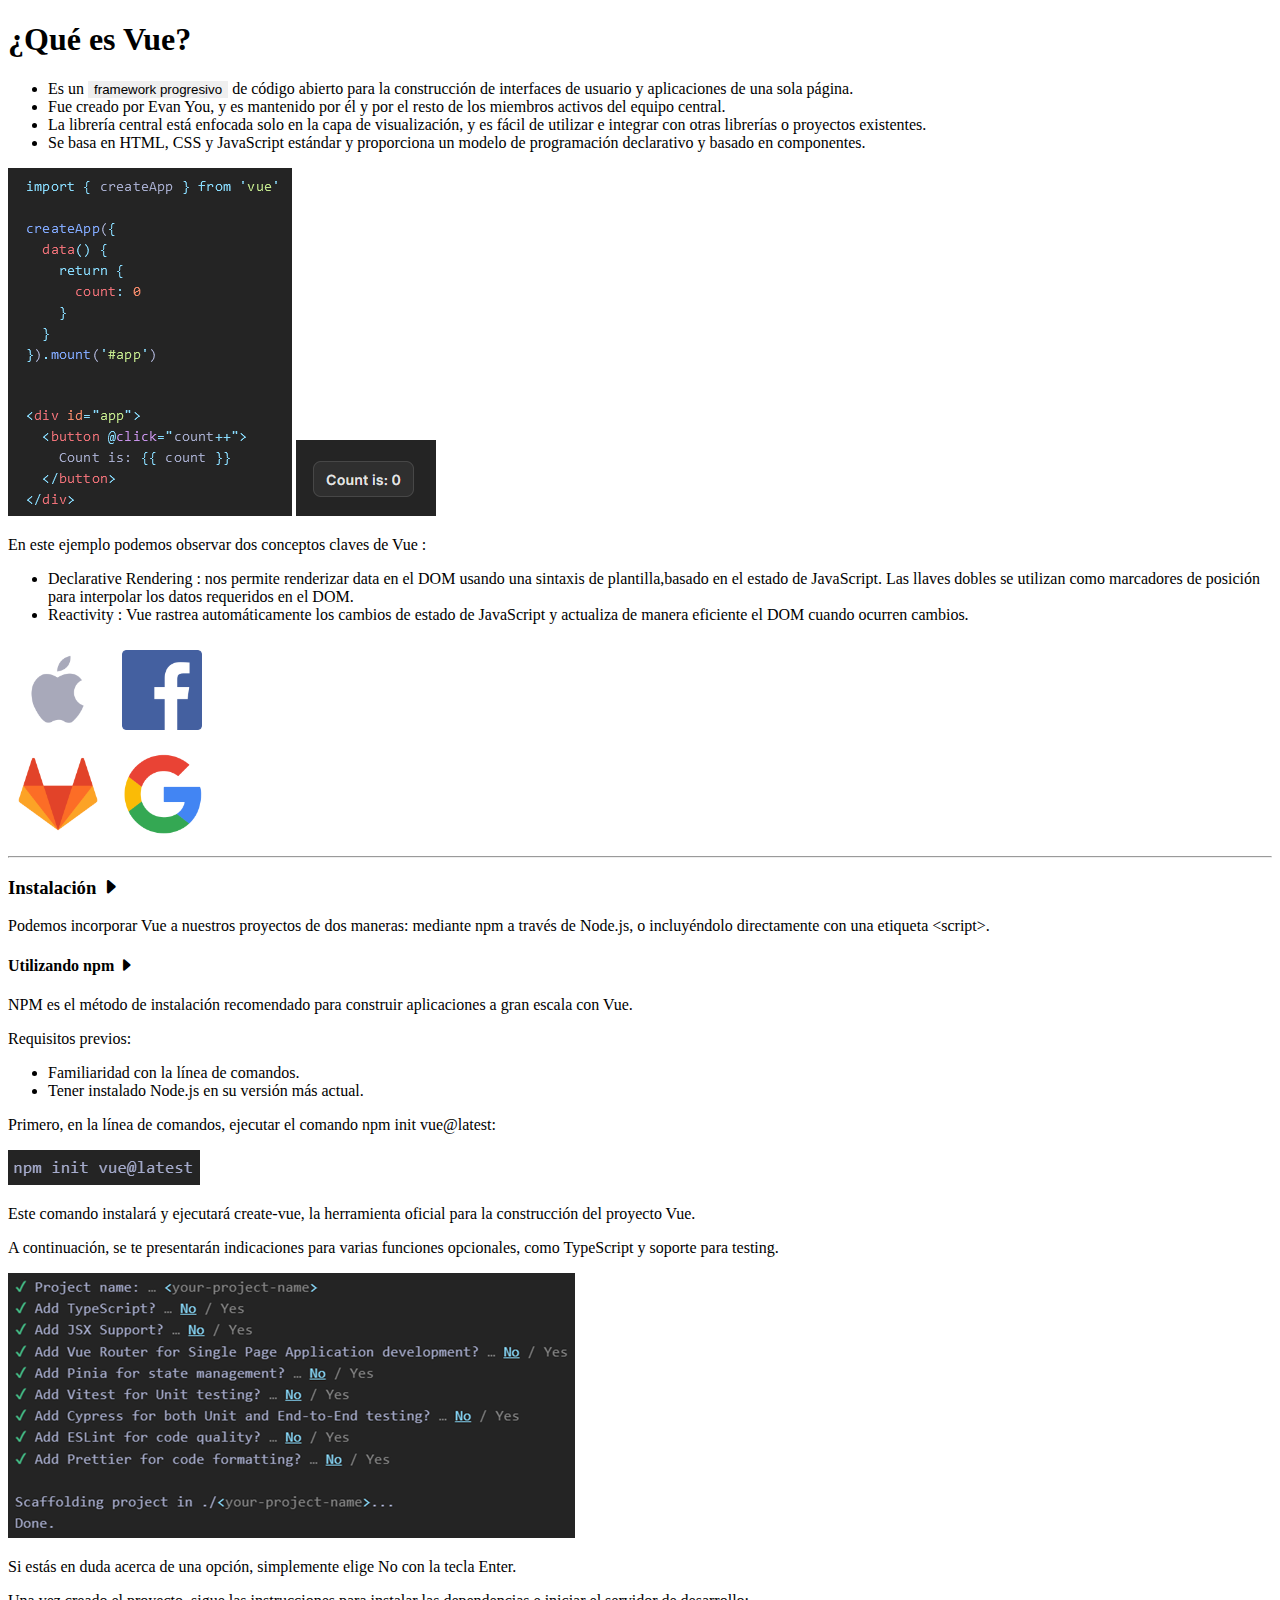
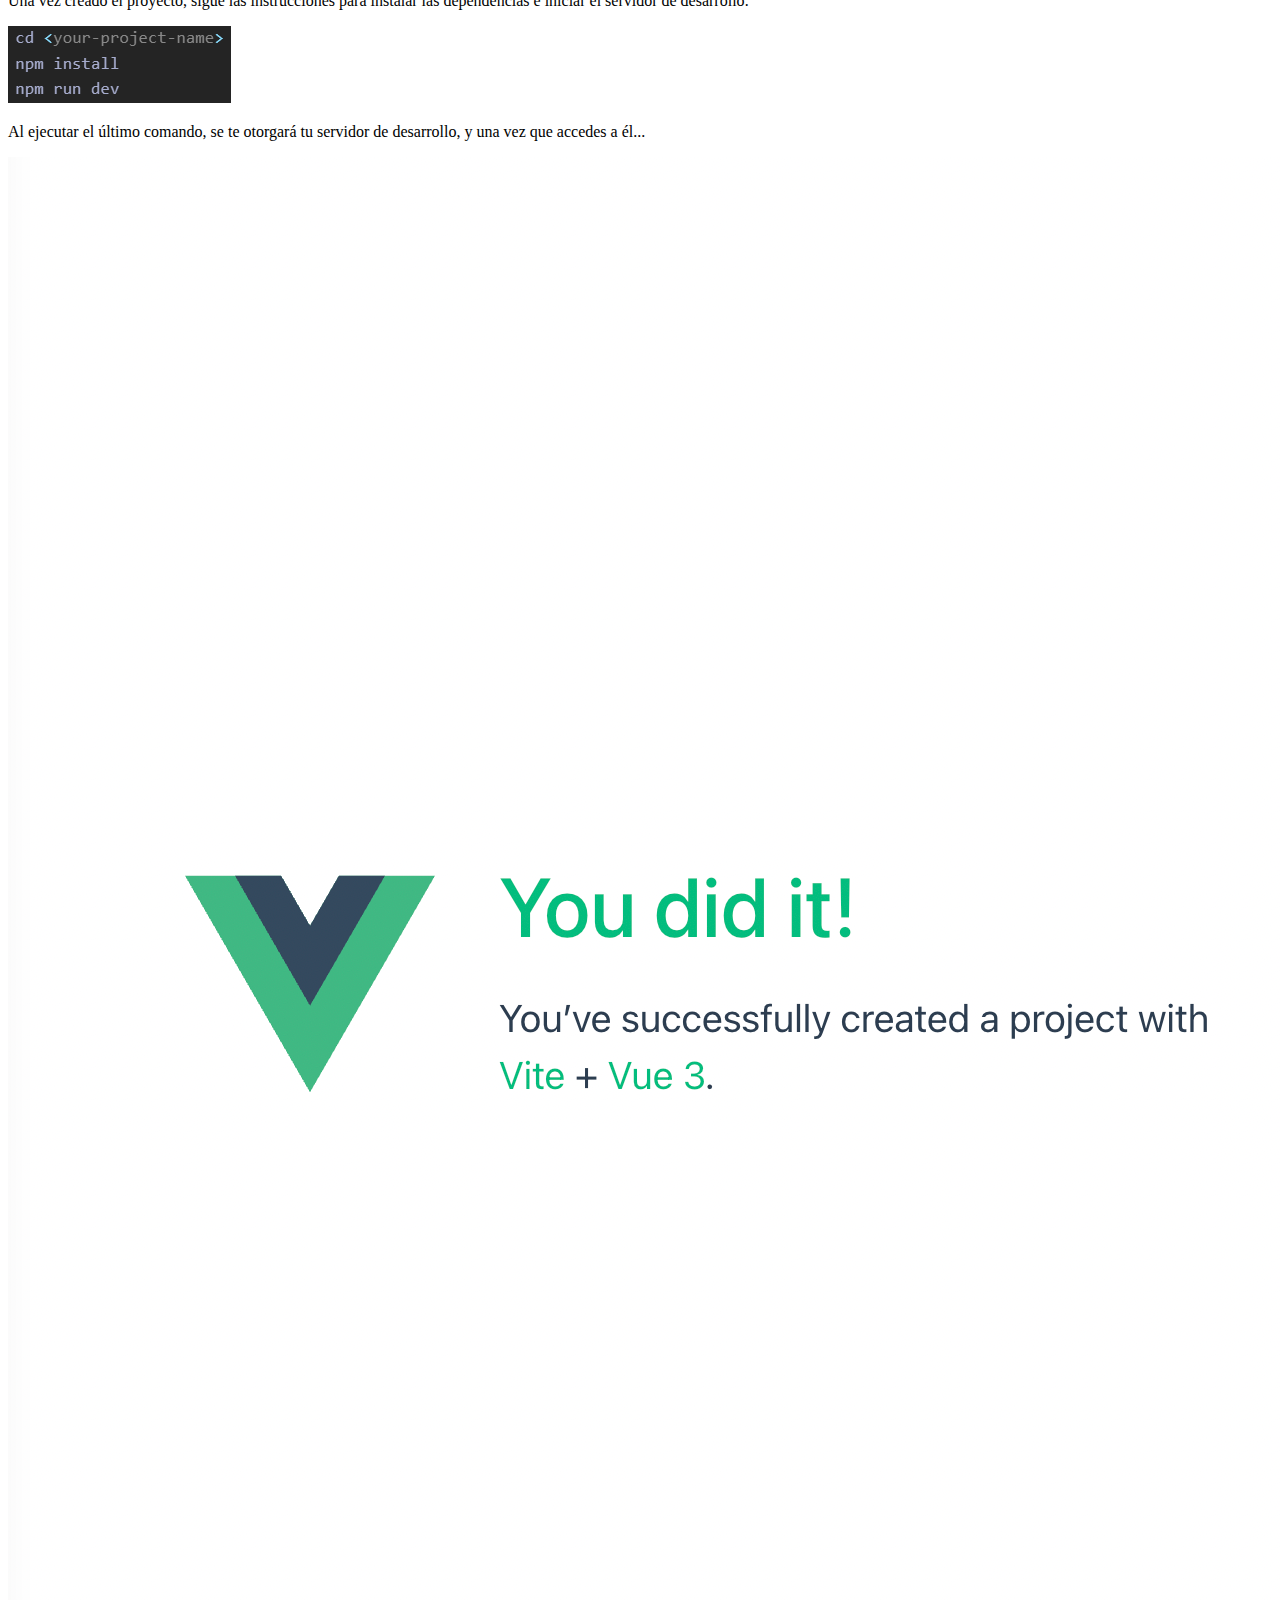
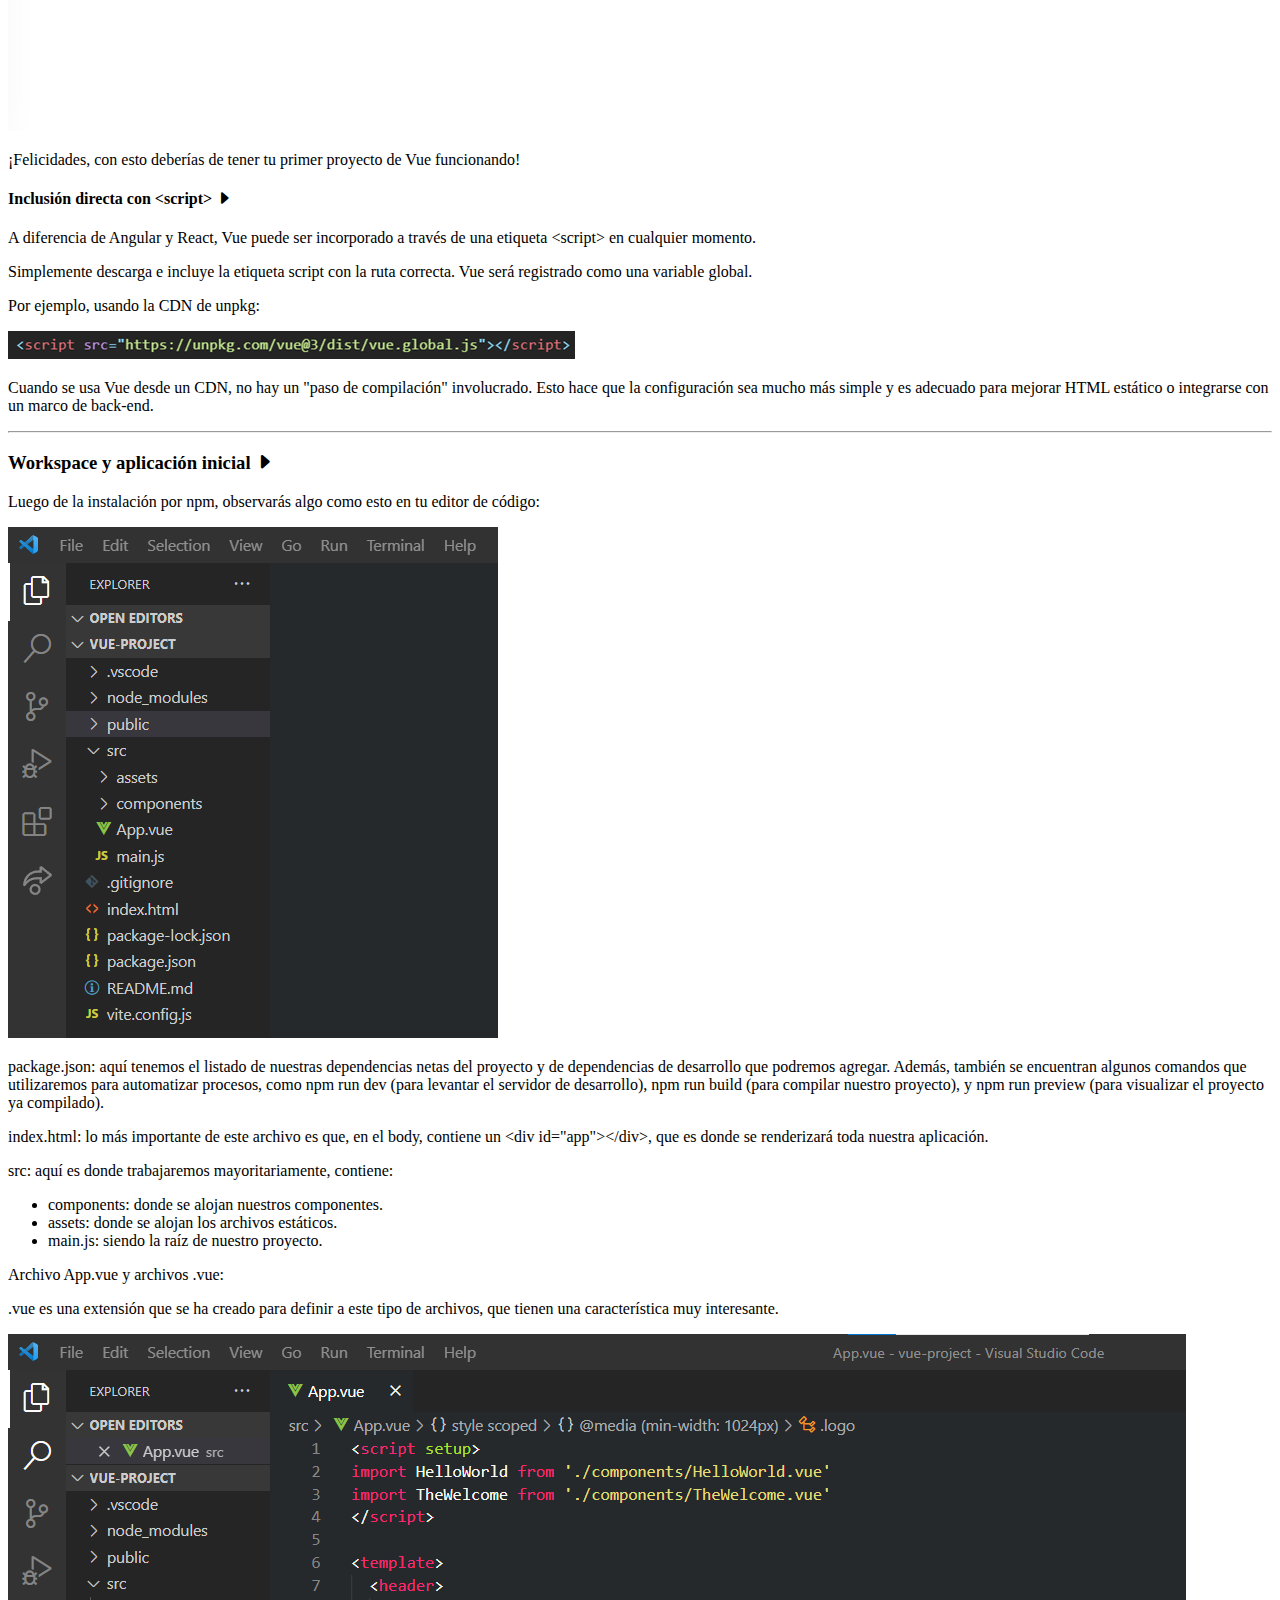
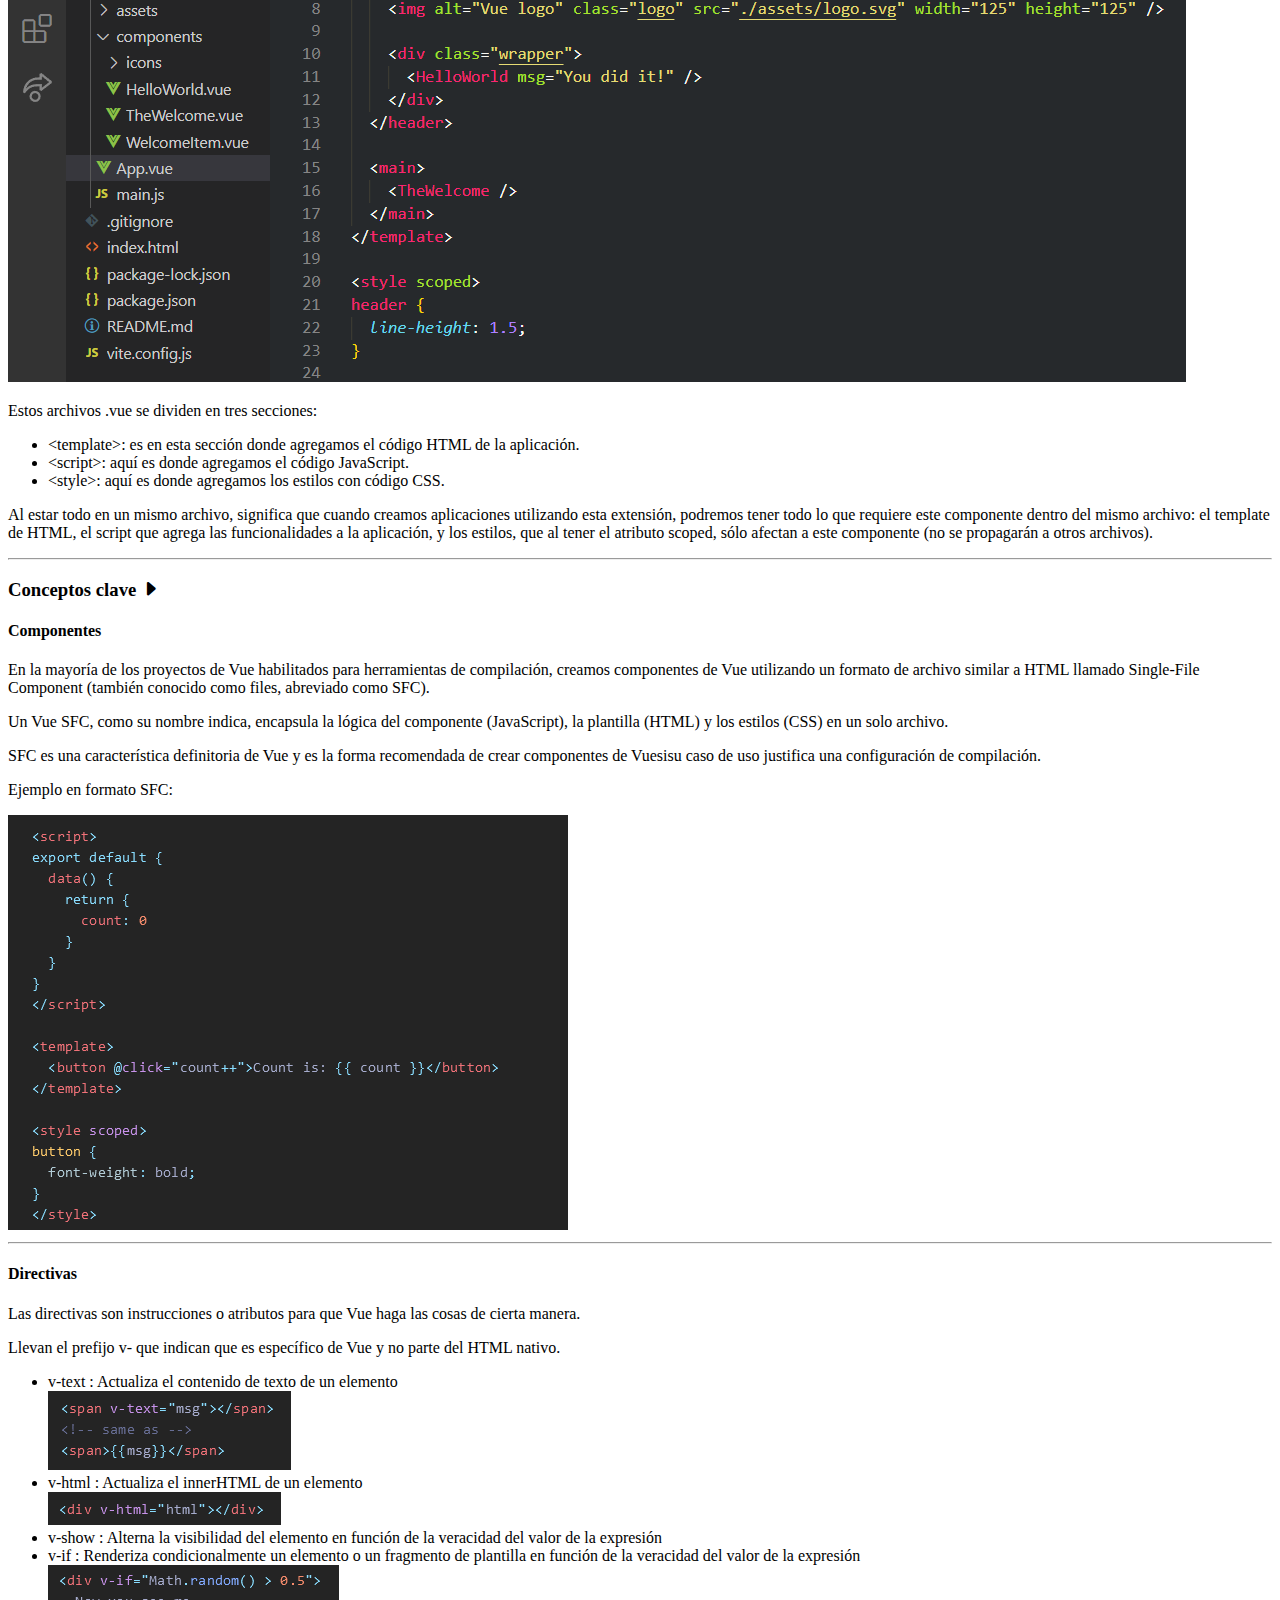
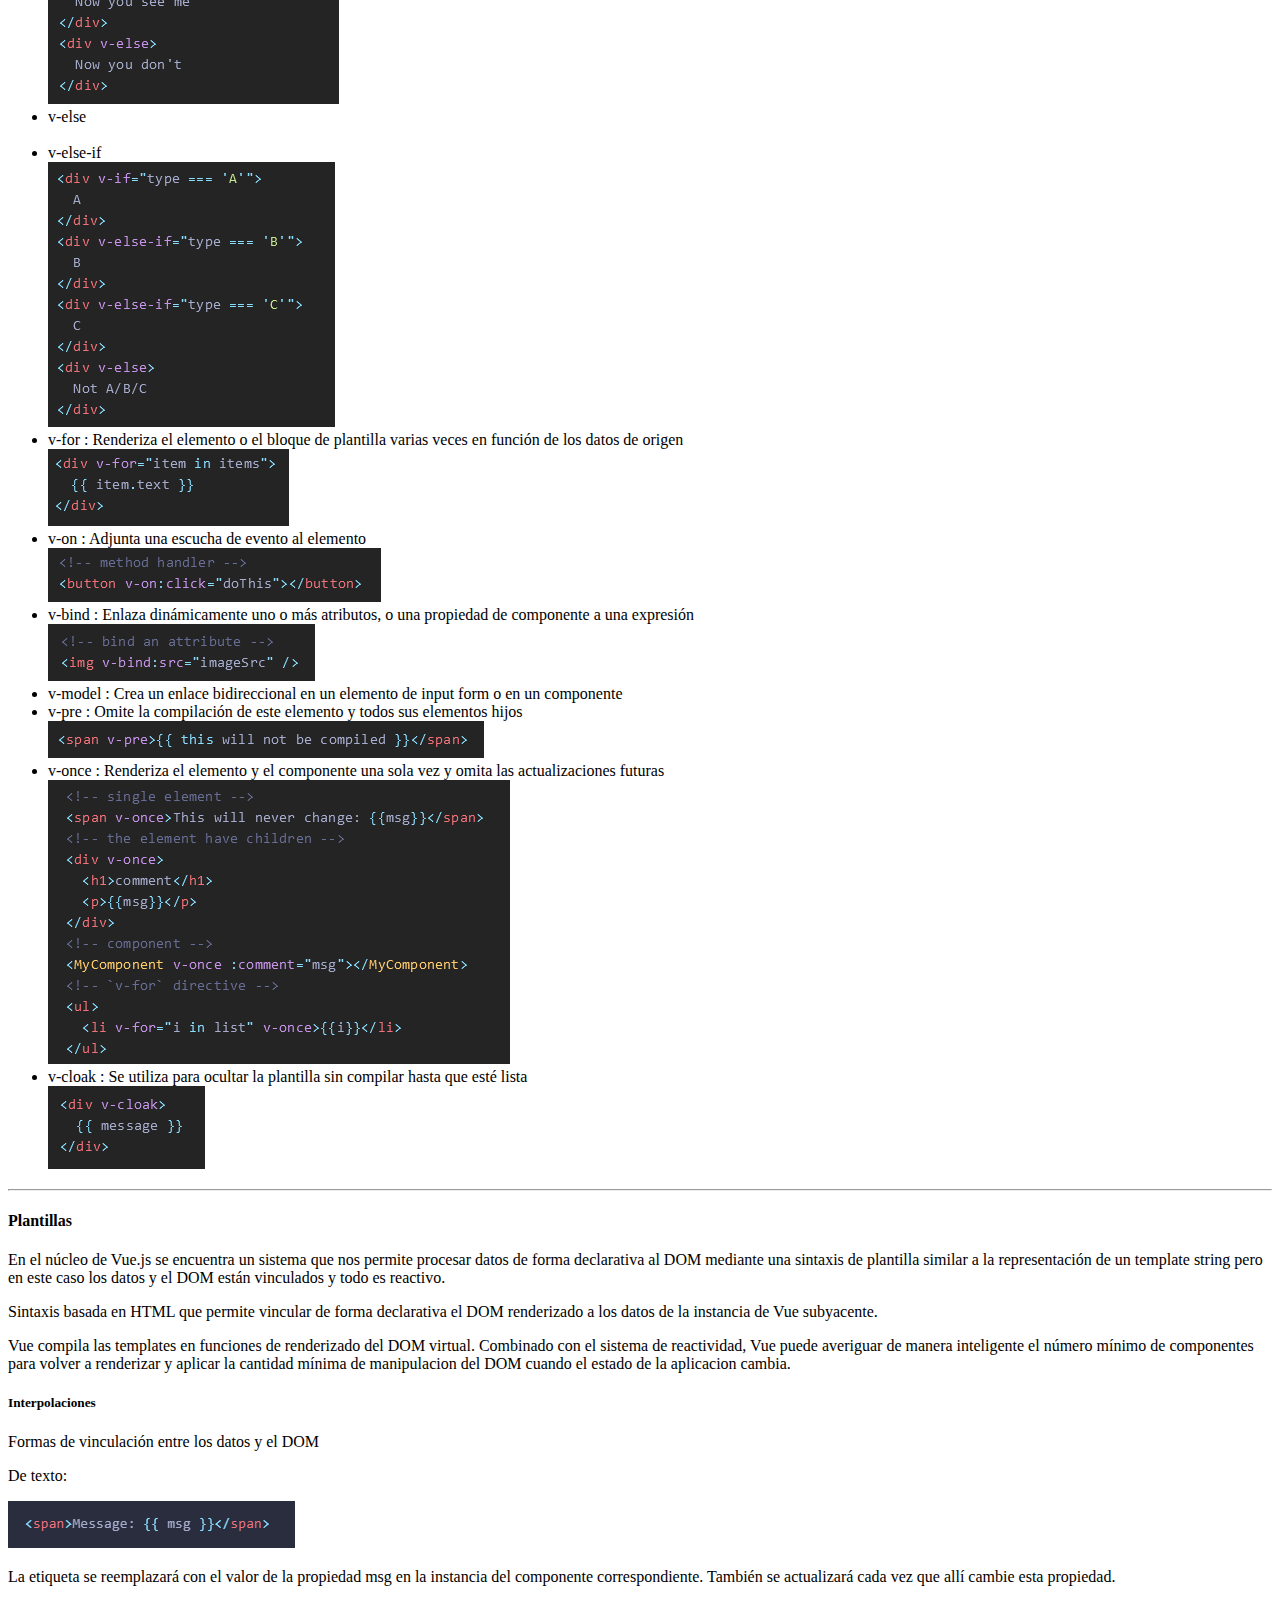
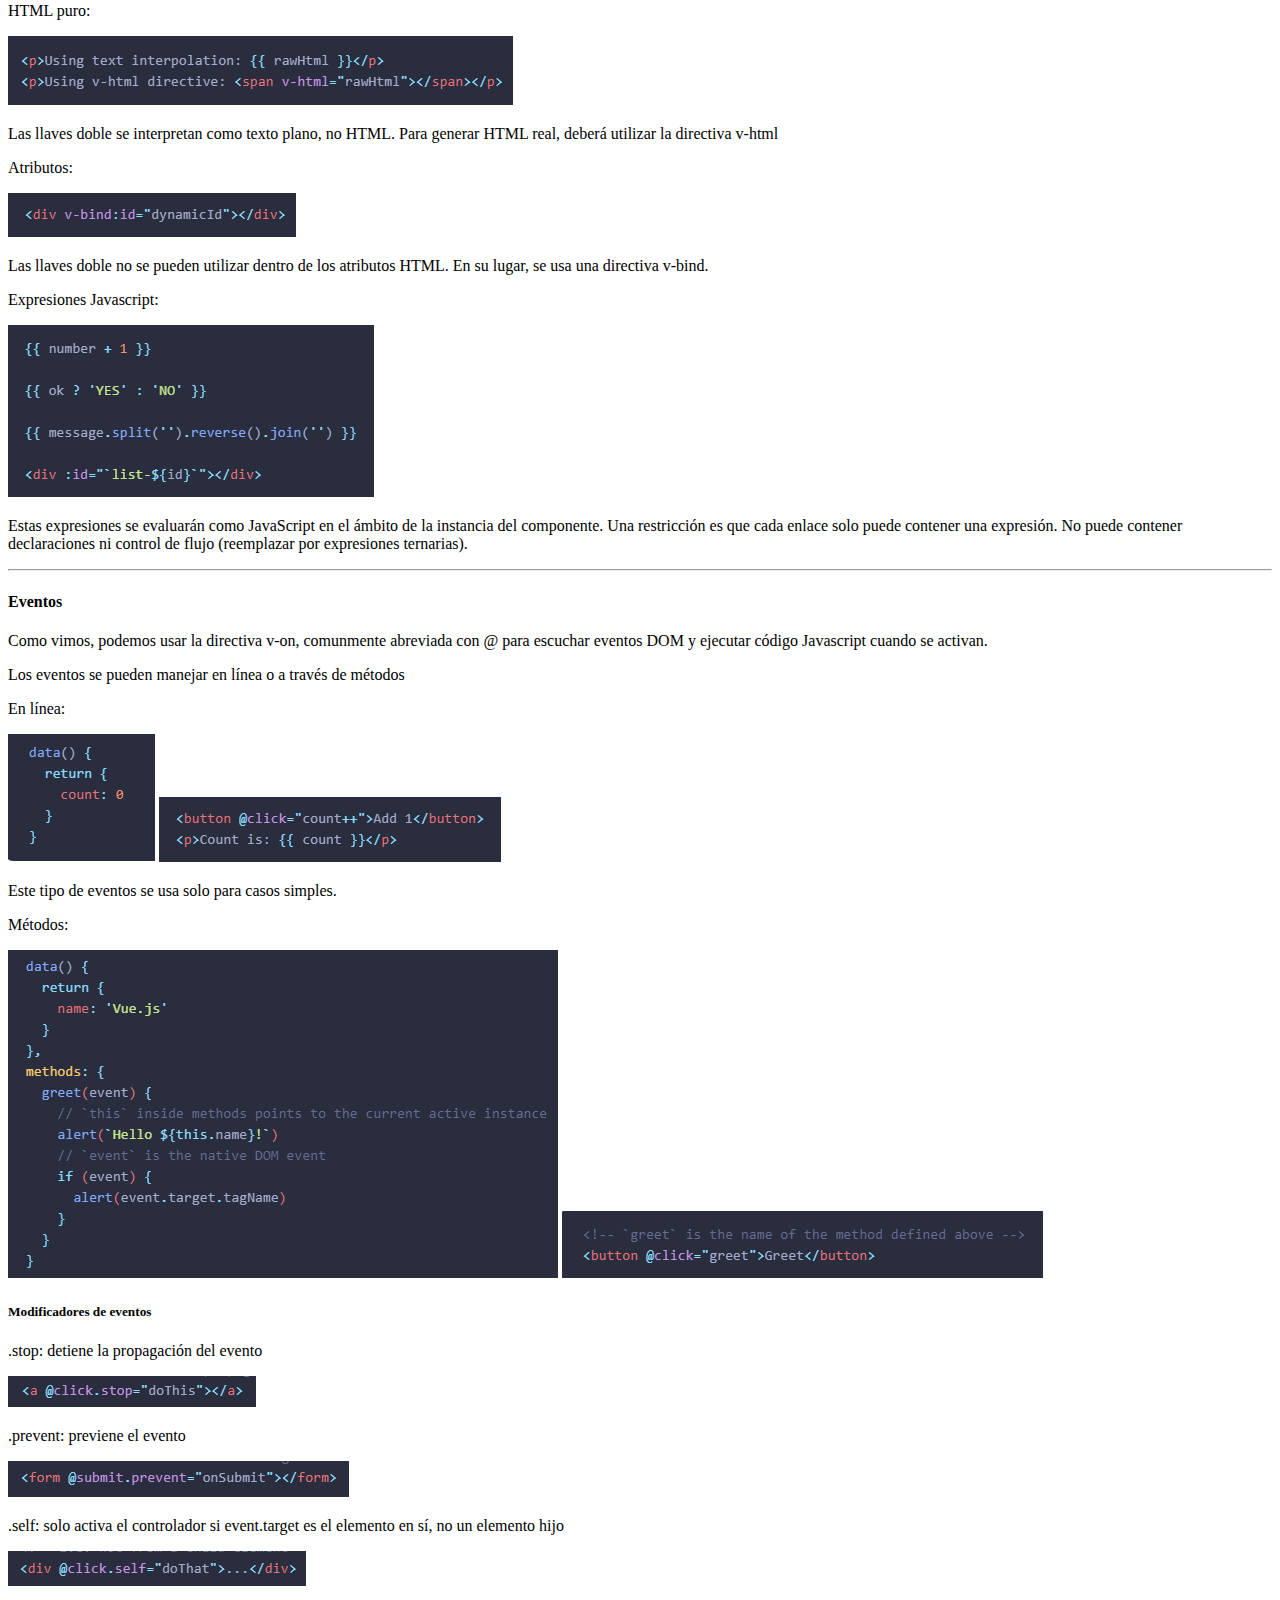
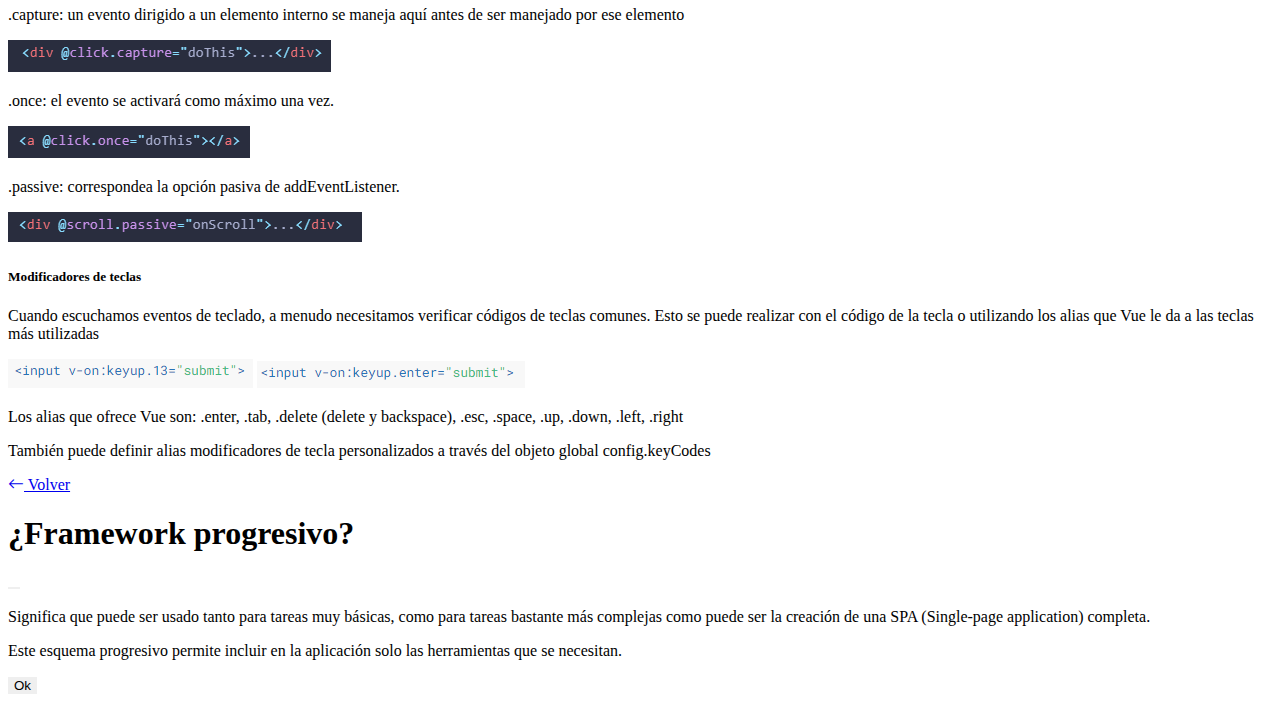
==== commit b1a8bf88: "Actualicé un poco la visualización de las directivas." ====
--- a/vue.html
+++ b/vue.html
@@ -245,59 +245,122 @@
                                         Vuesisu caso de uso justifica una configuración de compilación.
                                     </p>
                                     <p>Ejemplo en formato SFC:</p>
-                                    <img src="img/vue_singleFileComponent.PNG" class="mb-2" alt="">
+                                    <img src="img/vue_singleFileComponent.PNG"
+                                        class="mb-2 border border-rounded border-danger" alt="">
                                 </div>
                             </div>
                             <hr>
                             <div class="row">
                                 <div class="col">
                                     <h4 class="text-center text-danger mt-2 mb-2">Directivas</h4>
-                                    <p>Las directivas son instrucciones o atributos para que Vue haga las cosas de
-                                        cierta manera. </p>
-                                    <p>Llevan el prefijo <span class="fw-bold text-warning">v-</span> que indican que es
-                                        específico
-                                        de Vue y no parte del HTML nativo.</p>
+                                    <div class="text-center">
+                                        <p>Las directivas son instrucciones o atributos para que Vue haga las cosas de
+                                            cierta manera. </p>
+                                        <p>Llevan el prefijo <span class="fw-bold text-warning">v-</span> que indican
+                                            que es
+                                            específico
+                                            de Vue y no parte del HTML nativo.</p>
+                                    </div>
                                     <ul>
-                                        <li><span class="fw-bold text-warning">v-text</span> : Actualiza el contenido de
-                                            texto de un elemento</li>
-                                        <img src="img/vue_vtxt.PNG" alt="">
-                                        <li><span class="fw-bold text-warning">v-html</span> : Actualiza el innerHTML de
-                                            un elemento</li>
-                                        <img src="img/vue_vhtml.PNG" alt="">
-                                        <li><span class="fw-bold text-warning">v-show</span> : Alterna la visibilidad
-                                            del
-                                            elemento en función de
-                                            la veracidad del valor de la expresión</li>
-                                        <li><span class="fw-bold text-warning">v-if</span> : Renderiza condicionalmente
-                                            un elemento o un fragmento
-                                            de plantilla en función de la veracidad del valor de la expresión</li>
-                                        <img src="img/vue_ifelse.PNG" alt="">
-                                        <li><span class="fw-bold text-warning">v-else</span></li>
-                                        <li><span class="fw-bold text-warning">v-else-if</span></li>
-                                        <img src="img/vue_elseif.PNG" alt="">
-                                        <li><span class="fw-bold text-warning">v-for</span> : Renderiza el elemento o el
-                                            bloque de plantilla varias veces en función de los datos de origen</li>
-                                        <img src="img/vue_for.PNG" alt="">
-                                        <li><span class="fw-bold text-warning">v-on</span> : Adjunta una escucha de
-                                            evento al elemento</li>
-                                        <img src="img/vue_on.PNG" alt="">
-                                        <li><span class="fw-bold text-warning">v-bind</span> : Enlaza dinámicamente uno
-                                            o más atributos, o una propiedad de componente a una expresión</li>
-                                        <img src="img/vue_bind.PNG" alt="">
-                                        <li><span class="fw-bold text-warning">v-model</span> : Crea un enlace
-                                            bidireccional en un elemento de entrada de formulario o un componente</li>
-
-                                        <li><span class="fw-bold text-warning">v-slot</span></li>
-                                        <li><span class="fw-bold text-warning">v-pre</span> : Omite la compilación de
-                                            este elemento y todos sus elementos hijos</li>
-                                        <img src="img/vue_pre.PNG" alt="">
-                                        <li><span class="fw-bold text-warning">v-once</span> : Renderiza el elemento y
-                                            el componente una sola vez y omita las actualizaciones futuras</li>
-                                        <li><span class="fw-bold text-warning">v-memo</span></li>
-                                        <img src="img/vue_once.PNG" alt="">
-                                        <li><span class="fw-bold text-warning">v-cloak</span> : Se utiliza para ocultar
-                                            la plantilla sin compilar hasta que esté lista</li>
-                                        <img src="img/vue_cloak.PNG" alt="">
+                                        <div class="row justify-content-around mb-5">
+                                            <div class="col-4">
+                                                <li><span class="fw-bold text-warning">v-text</span> : Actualiza el
+                                                    contenido de
+                                                    texto de un elemento</li>
+                                                <img src="img/vue_vtxt.PNG" class="border rounded border-danger" alt="">
+                                            </div>
+                                            <div class="col-4">
+                                                <li><span class="fw-bold text-warning">v-html</span> : Actualiza el
+                                                    innerHTML de
+                                                    un elemento</li>
+                                                <img src="img/vue_vhtml.PNG" class="border rounded border-danger"
+                                                    alt="">
+                                            </div>
+                                        </div>
+                                        <div class="row justify-content-around mb-5">
+                                            <div class="col-4">
+                                                <li><span class="fw-bold text-warning">v-show</span> : Alterna la
+                                                    visibilidad
+                                                    del
+                                                    elemento en función de
+                                                    la veracidad del valor de la expresión</li>
+                                            </div>
+                                            <div class="col-4">
+                                                <li><span class="fw-bold text-warning">v-if</span> : Renderiza
+                                                    condicionalmente
+                                                    un elemento o un fragmento
+                                                    de plantilla en función de la veracidad del valor de la expresión
+                                                </li>
+                                                <img src="img/vue_ifelse.PNG" class="border rounded border-danger"
+                                                    alt="">
+                                            </div>
+                                        </div>
+                                        <div class="row justify-content-around mb-5">
+                                            <div class="col-4">
+                                                <li><span class="fw-bold text-warning">v-else</span></li>
+                                                <img src="img/v-else.PNG" class="border rounded border-danger"
+                                                    alt="">
+                                            </div>
+                                            <div class="col-4">
+                                                <li><span class="fw-bold text-warning">v-else-if</span></li>
+                                                <img src="img/vue_elseif.PNG" class="border rounded border-danger"
+                                                    alt="">
+                                            </div>
+                                        </div>
+                                        <div class="row justify-content-around mb-5">
+                                            <div class="col-4">
+                                                <li><span class="fw-bold text-warning">v-for</span> : Renderiza el
+                                                    elemento o el
+                                                    bloque de plantilla varias veces en función de los datos de origen
+                                                </li>
+                                                <img src="img/vue_for.PNG" class="border rounded border-danger" alt="">
+                                            </div>
+                                            <div class="col-4">
+                                                <li><span class="fw-bold text-warning">v-on</span> : Adjunta una escucha
+                                                    de
+                                                    evento al elemento</li>
+                                                <img src="img/vue_on.PNG" alt="">
+                                            </div>
+                                        </div>
+                                        <div class="row justify-content-around mb-5">
+                                            <div class="col-4">
+                                                <li><span class="fw-bold text-warning">v-bind</span> : Enlaza
+                                                    dinámicamente uno
+                                                    o más atributos, o una propiedad de componente a una expresión</li>
+                                                <img src="img/vue_bind.PNG" class="border rounded border-danger" alt="">
+                                            </div>
+                                            <div class="col-4">
+                                                <li><span class="fw-bold text-warning">v-model</span> : Crea un enlace
+                                                    bidireccional en un elemento de input form o en un
+                                                    componente</li>
+                                            </div>
+                                        </div>
+                                        <div class="row justify-content-around mb-5">
+                                            <div class="col-4">
+                                                <li><span class="fw-bold text-warning">v-pre</span> : Omite la
+                                                    compilación de
+                                                    este elemento y todos sus elementos hijos</li>
+                                                <img src="img/vue_pre.PNG" class="border rounded border-danger" alt="">
+                                            </div>
+                                            <div class="col-4">
+                                                <li><span class="fw-bold text-warning">v-once</span> : Renderiza el
+                                                    elemento y
+                                                    el componente una sola vez y omita las actualizaciones futuras</li>
+                                                    <img src="img/vue_once.PNG" class="border rounded border-danger" alt="">
+                                            </div>
+                                        </div>
+                                        <div class="row justify-content-around mb-5">
+                                            <div class="col-4">
+                                                <li><span class="fw-bold text-warning">v-cloak</span> : Se utiliza para
+                                                    ocultar
+                                                    la plantilla sin compilar hasta que esté lista</li>
+                                                <img src="img/vue_cloak.PNG" class="border rounded border-danger"
+                                                    alt="">
+                                            </div>
+                                            <div class="col-4">
+                                                
+                                            </div>
+                                        </div>
                                     </ul>
                                 </div>
                             </div>
@@ -422,11 +485,16 @@
                                 <h5 class="text-danger fw-bold mt-2">Modificadores de teclas</h5>
                                 <div class="col">
                                     <p>Cuando escuchamos eventos de teclado, a menudo necesitamos verificar códigos de
-                                        teclas comunes. Esto se puede realizar con el código de la tecla o utilizando los alias que Vue le da a las teclas más utilizadas</p>
-                                        <img class="border rounded border-danger mb-2" src="img/vue_evento7.PNG" alt="eventosVue">
-                                        <img class="border rounded border-danger mb-2" src="img/vue_evento8.PNG" alt="eventosVue">
-                                        <p>Los alias que ofrece Vue son: .enter, .tab, .delete (delete y backspace), .esc, .space, .up, .down, .left, .right</p>
-                                        <p>También puede definir alias modificadores de tecla personalizados a través del objeto global config.keyCodes </p>
+                                        teclas comunes. Esto se puede realizar con el código de la tecla o utilizando
+                                        los alias que Vue le da a las teclas más utilizadas</p>
+                                    <img class="border rounded border-danger mb-2" src="img/vue_evento7.PNG"
+                                        alt="eventosVue">
+                                    <img class="border rounded border-danger mb-2" src="img/vue_evento8.PNG"
+                                        alt="eventosVue">
+                                    <p>Los alias que ofrece Vue son: .enter, .tab, .delete (delete y backspace), .esc,
+                                        .space, .up, .down, .left, .right</p>
+                                    <p>También puede definir alias modificadores de tecla personalizados a través del
+                                        objeto global config.keyCodes </p>
                                 </div>
                             </div>
                         </div>
